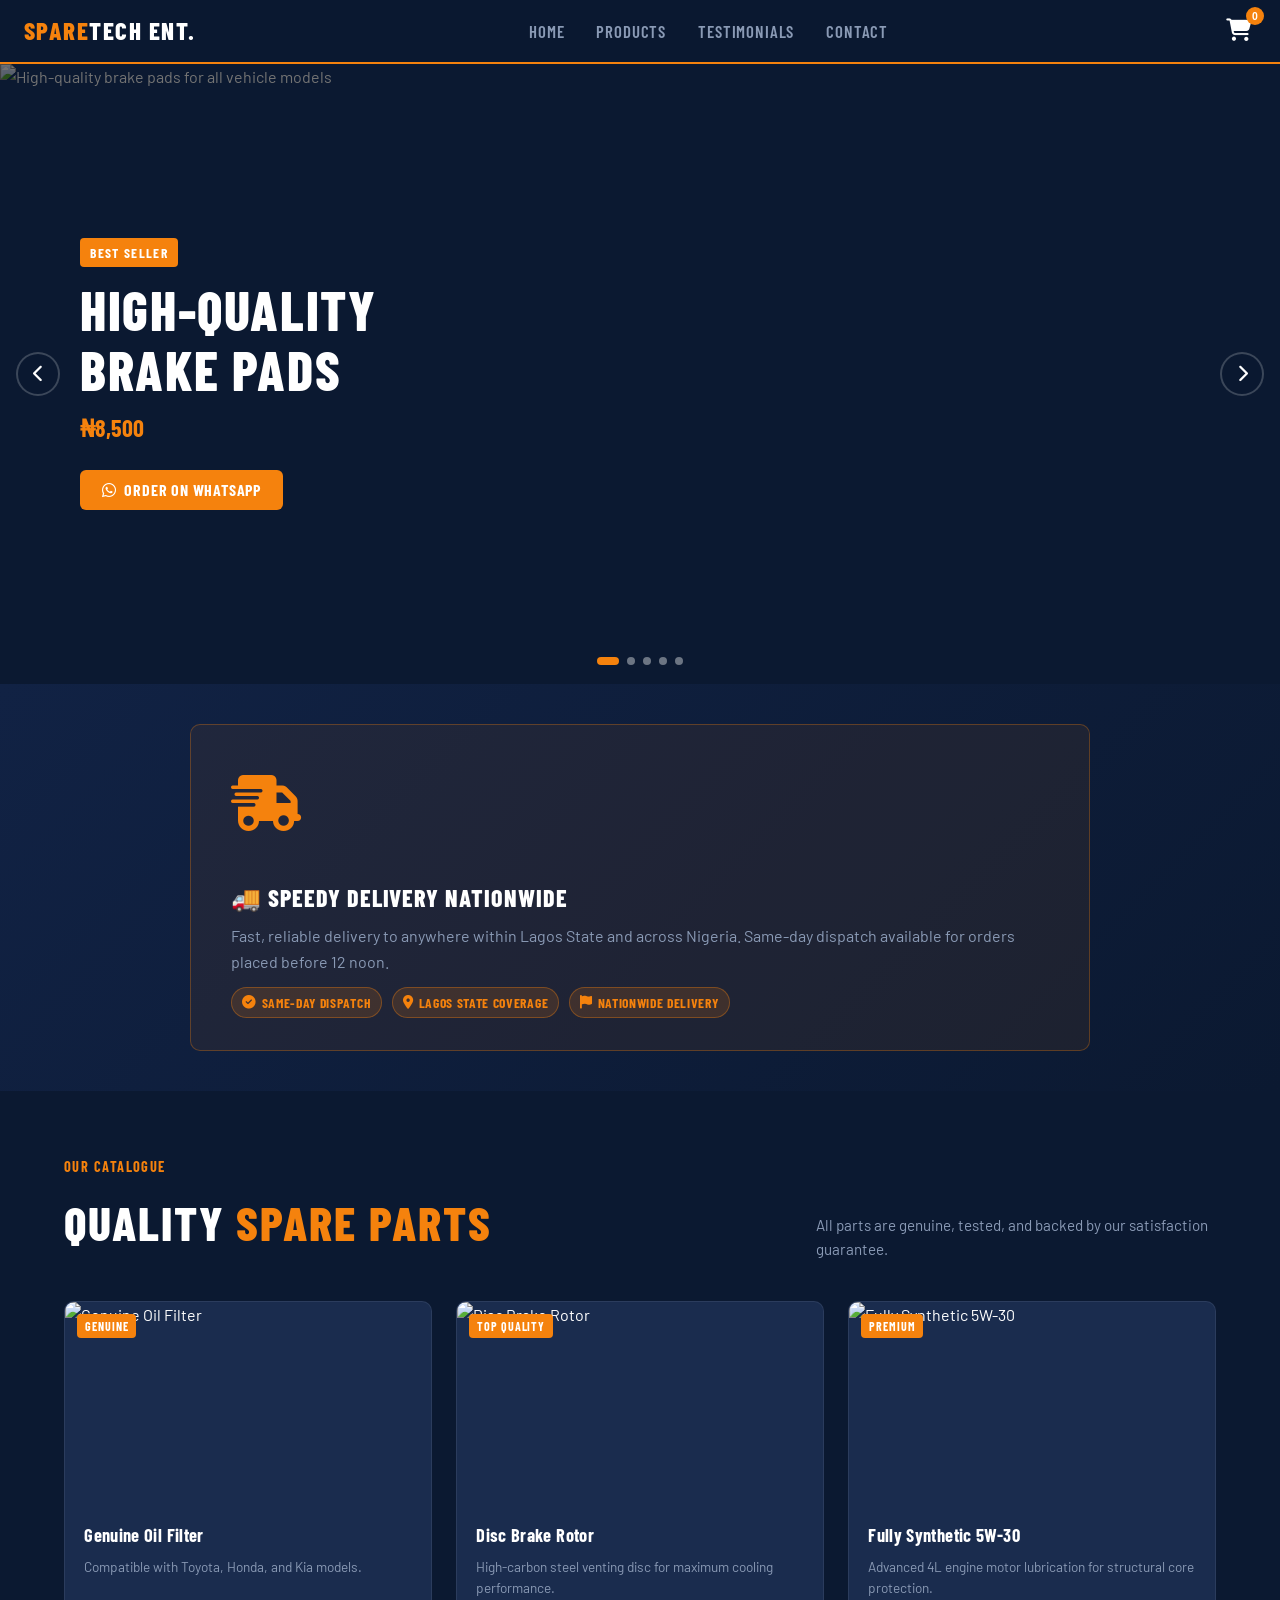
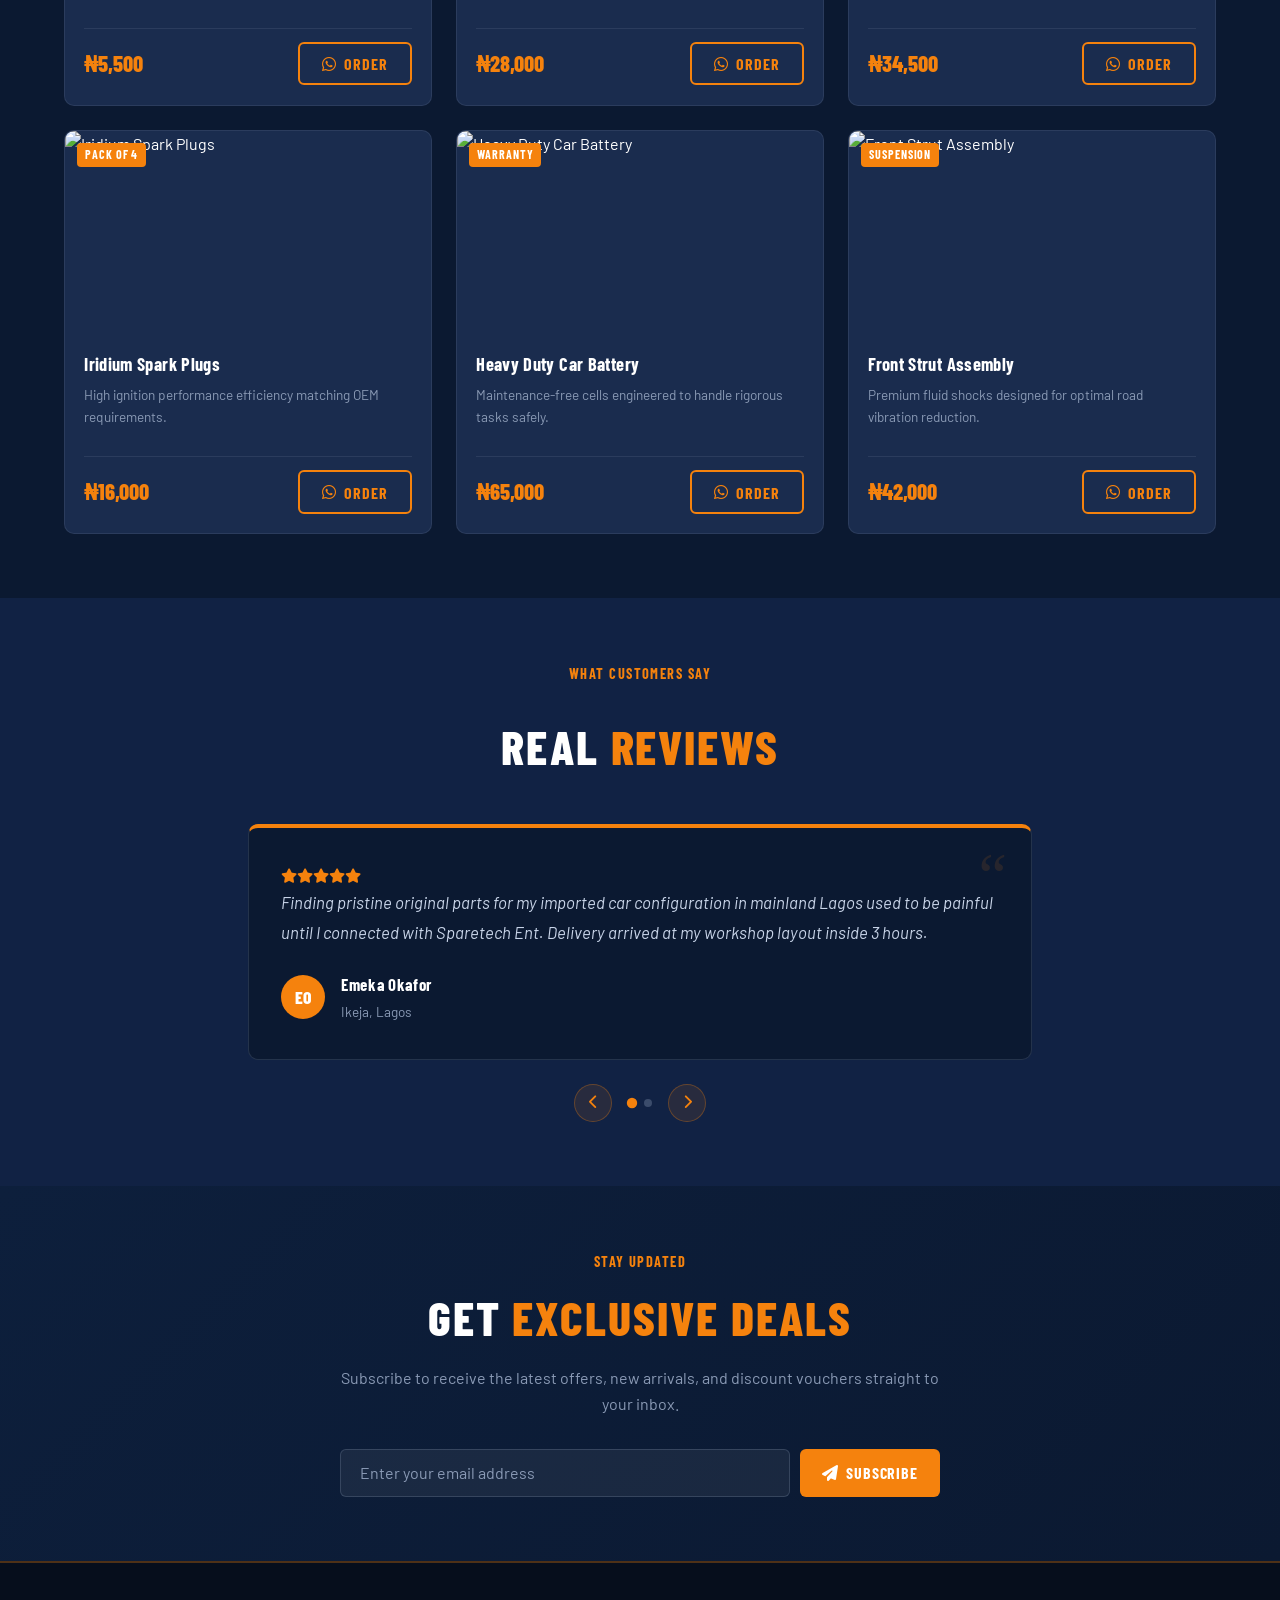
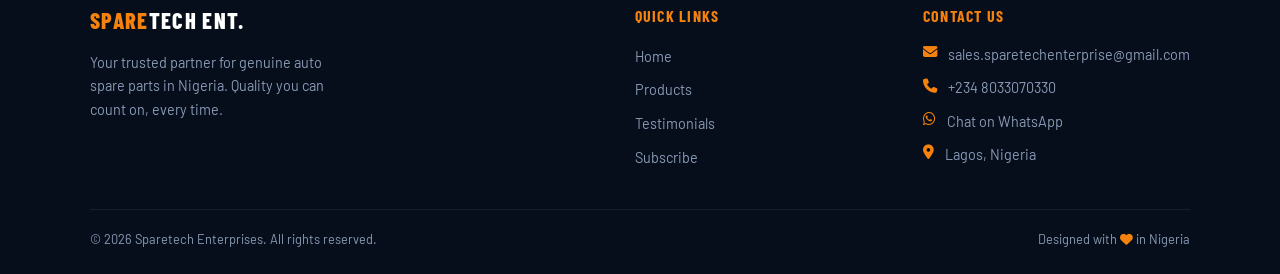
==== index.html @ d8ba0463 "Add files via upload" ====
<!DOCTYPE html>
<html lang="en">
<head>
  <meta charset="UTF-8" />
  <meta name="viewport" content="width=device-width, initial-scale=1.0" />
  <title>Sparetech Ent. – Quality Auto Spare Parts</title>
  <link rel="stylesheet" href="style.css">
  <link rel="preconnect" href="https://fonts.googleapis.com" />
  <link rel="preconnect" href="https://fonts.gstatic.com" crossorigin />
  <link href="https://fonts.googleapis.com/css2?family=Barlow+Condensed:wght@400;600;700;800&family=Barlow:wght@400;500;600&display=swap" rel="stylesheet" />
  <link rel="stylesheet" href="https://cdnjs.cloudflare.com/ajax/libs/font-awesome/6.5.0/css/all.min.css" />

</head>
<body>

  <nav id="navbar" role="navigation" aria-label="Main navigation">
    <div class="nav-logo"><span>Spare</span>tech Ent.</div>

    <div class="nav-links">
      <a href="#hero">Home</a>
      <a href="#products">Products</a>
      <a href="#testimonials">Testimonials</a>
      <a href="#newsletter">Contact</a>
    </div>

    <div class="nav-right">
      <button class="cart-btn" id="cartBtn" aria-label="Shopping cart">
        <i class="fas fa-shopping-cart"></i>
        <span class="cart-count" id="cartCount">0</span>
      </button>
      <button class="hamburger" id="hamburger" aria-label="Toggle menu" aria-expanded="false">
        <i class="fas fa-bars"></i>
      </button>
    </div>
  </nav>

  <div class="mobile-menu" id="mobileMenu" role="menu">
    <a href="#hero"         role="menuitem">Home</a>
    <a href="#products"      role="menuitem">Products</a>
    <a href="#testimonials"  role="menuitem">Testimonials</a>
    <a href="#newsletter"    role="menuitem">Contact</a>
  </div>

  <section id="hero" aria-label="Featured products slider">
    <div class="slider-track" id="sliderTrack">

      <div class="slide active">
        <img src="https://images.unsplash.com/photo-1558618666-fcd25c85cd64?w=1400&auto=format&fit=crop"
             alt="High-quality brake pads for all vehicle models" />
        <div class="slide-content">
          <div class="slide-badge">Best Seller</div>
          <h1 class="slide-title">High-Quality<br>Brake Pads</h1>
          <p class="slide-price">₦8,500</p>
          <button class="btn btn-orange" onclick="openOrderModal('High-Quality Brake Pads', '₦8,500')">
            <i class="fab fa-whatsapp"></i> Order on WhatsApp
          </button>
        </div>
      </div>

      <div class="slide">
        <img src="https://images.unsplash.com/photo-1615906655593-ad0386982a0f?w=1400&auto=format&fit=crop"
             alt="Premium engine oil for optimal performance" />
        <div class="slide-content">
          <div class="slide-badge">Top Quality</div>
          <h1 class="slide-title">Premium<br>Engine Oil</h1>
          <p class="slide-price">₦6,200</p>
          <button class="btn btn-orange" onclick="openOrderModal('Premium Engine Oil', '₦6,200')">
            <i class="fab fa-whatsapp"></i> Order on WhatsApp
          </button>
        </div>
      </div>

      <div class="slide">
        <img src="https://images.unsplash.com/photo-1492144534655-ae79c964c9d7?w=1400&auto=format&fit=crop"
             alt="NGK spark plugs for reliable ignition" />
        <div class="slide-content">
          <div class="slide-badge">Genuine Parts</div>
          <h1 class="slide-title">NGK Spark<br>Plugs</h1>
          <p class="slide-price">₦3,800</p>
          <button class="btn btn-orange" onclick="openOrderModal('NGK Spark Plugs', '₦3,800')">
            <i class="fab fa-whatsapp"></i> Order on WhatsApp
          </button>
        </div>
      </div>

      <div class="slide">
        <img src="https://images.unsplash.com/photo-1580983218765-f663bec07b37?w=1400&auto=format&fit=crop"
             alt="Car battery replacement and installation" />
        <div class="slide-content">
          <div class="slide-badge">Heavy Duty</div>
          <h1 class="slide-title">Car Battery<br>Units</h1>
          <p class="slide-price">₦45,000</p>
          <button class="btn btn-orange" onclick="openOrderModal('Car Battery Units', '₦45,000')">
            <i class="fab fa-whatsapp"></i> Order on WhatsApp
          </button>
        </div>
      </div>

      <div class="slide">
        <img src="https://images.unsplash.com/photo-1619642751034-765dfdf7c58e?w=1400&auto=format&fit=crop"
             alt="Shock absorbers for smooth ride comfort" />
        <div class="slide-content">
          <div class="slide-badge">Comfort Ride</div>
          <h1 class="slide-title">Shock<br>Absorbers</h1>
          <p class="slide-price">₦15,000</p>
          <button class="btn btn-orange" onclick="openOrderModal('Shock Absorbers', '₦15,000')">
            <i class="fab fa-whatsapp"></i> Order on WhatsApp
          </button>
        </div>
      </div>

    </div>

    <button class="slider-btn slider-prev" id="slidePrev" aria-label="Previous slide">
      <i class="fas fa-chevron-left"></i>
    </button>
    <button class="slider-btn slider-next" id="slideNext" aria-label="Next slide">
      <i class="fas fa-chevron-right"></i>
    </button>

    <div class="slider-dots" id="sliderDots" aria-label="Slide navigation"></div>
  </section>

  <section id="delivery" aria-label="Delivery information">
    <div class="delivery-inner">
      <div class="delivery-icon">
        <i class="fas fa-truck-fast"></i>
      </div>
      <div class="delivery-text">
        <h3>🚚 Speedy Delivery Nationwide</h3>
        <p>Fast, reliable delivery to anywhere within Lagos State and across Nigeria. Same-day dispatch available for orders placed before 12 noon.</p>
        <div class="delivery-badges">
          <span class="badge"><i class="fas fa-check-circle"></i> Same-Day Dispatch</span>
          <span class="badge"><i class="fas fa-map-marker-alt"></i> Lagos State Coverage</span>
          <span class="badge"><i class="fas fa-flag"></i> Nationwide Delivery</span>
        </div>
      </div>
    </div>
  </section>

  <section id="products" aria-label="Auto parts catalogue">
    <div class="section-header">
      <div>
        <p style="color:var(--orange);font-family:'Barlow Condensed',sans-serif;font-weight:700;letter-spacing:.1em;text-transform:uppercase;font-size:.9rem;margin-bottom:.4rem;">
          Our Catalogue
        </p>
        <h2 class="section-title">Quality <span>Spare Parts</span></h2>
      </div>
      <p>All parts are genuine, tested, and backed by our satisfaction guarantee.</p>
    </div>

    <div class="products-grid" id="productsGrid">
      </div>
  </section>

  <section id="testimonials" aria-label="Customer testimonials">
    <div class="testimonials-inner">
      <div class="section-header">
        <p style="color:var(--orange);font-family:'Barlow Condensed',sans-serif;font-weight:700;letter-spacing:.1em;text-transform:uppercase;font-size:.9rem;margin-bottom:.4rem;">
          What Customers Say
        </p>
        <h2 class="section-title">Real <span>Reviews</span></h2>
      </div>

      <div class="testimonials-slider" id="testiSlider">
        <div class="testi-track" id="testiTrack">
          </div>
      </div>

      <div class="testi-controls">
        <button class="testi-btn" id="testiPrev" aria-label="Previous testimonial">
          <i class="fas fa-chevron-left"></i>
        </button>
        <div class="testi-dots" id="testiDots"></div>
        <button class="testi-btn" id="testiNext" aria-label="Next testimonial">
          <i class="fas fa-chevron-right"></i>
        </button>
      </div>
    </div>
  </section>

  <section id="newsletter" aria-label="Newsletter subscription">
    <div class="newsletter-inner">
      <p style="color:var(--orange);font-family:'Barlow Condensed',sans-serif;font-weight:700;letter-spacing:.1em;text-transform:uppercase;font-size:.9rem;margin-bottom:.4rem;">
        Stay Updated
      </p>
      <h2 class="section-title">Get <span>Exclusive Deals</span></h2>
      <p>Subscribe to receive the latest offers, new arrivals, and discount vouchers straight to your inbox.</p>
      <div class="newsletter-form" role="form" aria-label="Newsletter subscription form">
        <input type="email" id="emailInput" placeholder="Enter your email address" aria-label="Email address" />
        <button class="btn btn-orange" onclick="handleSubscribe()">
          <i class="fas fa-paper-plane"></i> Subscribe
        </button>
      </div>
    </div>
  </section>

  <dialog id="orderDialog">
    <div class="dialog-header">
      <h3>Place Your <span>Order</span></h3>
      <button class="close-dialog-btn" id="closeDialogBtn" aria-label="Close form">&times;</button>
    </div>
    <form class="dialog-form" id="dialogForm" method="dialog">
      <div class="form-group">
        <label for="modalProduct">Selected Item</label>
        <input type="text" id="modalProduct" readonly />
      </div>
      <div class="form-group">
        <label for="modalPrice">Price Base</label>
        <input type="text" id="modalPrice" readonly />
      </div>
      <div class="form-group">
        <label for="custName">Your Full Name *</label>
        <input type="text" id="custName" placeholder="e.g. John Doe" required />
      </div>
      <div class="form-group">
        <label for="custQuantity">Quantity Required</label>
        <select id="custQuantity">
          <option value="1" selected>1 Unit</option>
          <option value="2">2 Units</option>
          <option value="3">3 Units</option>
          <option value="4">4 Units</option>
          <option value="5">5+ Units</option>
        </select>
      </div>
      <div class="form-group">
        <label for="custDelivery">Delivery State Location *</label>
        <input type="text" id="custDelivery" placeholder="e.g. Ikeja, Lagos State" required />
      </div>
      <div class="form-group">
        <label for="custNotes">Extra Order Directions (Optional)</label>
        <textarea id="custNotes" placeholder="Provide car model details or delivery specifics details here..."></textarea>
      </div>
      <button type="submit" class="btn btn-orange" style="margin-top: .5rem; width:100%">
        <i class="fab fa-whatsapp"></i> Dispatch Order to WhatsApp
      </button>
    </form>
  </dialog>

  <footer>
    <div class="footer-grid">
      <div class="footer-brand">
        <div class="nav-logo"><span>Spare</span>tech Ent.</div>
        <p>Your trusted partner for genuine auto spare parts in Nigeria. Quality you can count on, every time.</p>
      </div>

      <div class="footer-col">
        <h4>Quick Links</h4>
        <ul>
          <li><a href="#hero">Home</a></li>
          <li><a href="#products">Products</a></li>
          <li><a href="#testimonials">Testimonials</a></li>
          <li><a href="#newsletter">Subscribe</a></li>
        </ul>
      </div>

      <div class="footer-col">
        <h4>Contact Us</h4>
        <div class="footer-contact-item">
          <i class="fas fa-envelope"></i>
          <span>sales.sparetechenterprise@gmail.com</span>
        </div>
        <div class="footer-contact-item">
          <i class="fas fa-phone"></i>
          <span>+234 8033070330</span>
        </div>
        <div class="footer-contact-item">
          <i class="fab fa-whatsapp"></i>
          <a href="https://wa.me/2348033070330" target="_blank" rel="noopener"
             style="color:var(--steel);transition:color .3s;"
             onmouseover="this.style.color='#25d366'"
             onmouseout="this.style.color='var(--steel)'">
            Chat on WhatsApp
          </a>
        </div>
        <div class="footer-contact-item">
          <i class="fas fa-map-marker-alt"></i>
          <span>Lagos, Nigeria</span>
        </div>
      </div>
    </div>

    <div class="footer-bottom">
      <p>&copy; 2026 Sparetech Enterprises. All rights reserved.</p>
      <p>Designed with <i class="fas fa-heart" style="color:var(--orange);"></i> in Nigeria</p>
    </div>
  </footer>

  <button id="scrollTop" aria-label="Scroll to top">
    <i class="fas fa-chevron-up"></i>
  </button>

  <script src="./script.js"></script>

</body>
</html>
---- style.css ----
/* ============================================================
       CSS CUSTOM PROPERTIES
    ============================================================ */
    :root {
      --navy:   #0b1931;
      --navy2:  #112244;
      --orange: #f5820d;
      --orange2:#d96a00;
      --steel:  #8a9ab5;
      --light:  #f4f6fa;
      --white:  #ffffff;
      --card-bg:#1a2c4e;
      --radius: 10px;
      --shadow: 0 6px 32px rgba(0,0,0,.35);
      --transition: .3s cubic-bezier(.4,0,.2,1);
    }

    /* ============================================================
       RESET & BASE
    ============================================================ */
    *, *::before, *::after { box-sizing: border-box; margin: 0; padding: 0; }
    html { scroll-behavior: smooth; }
    body {
      font-family: 'Barlow', sans-serif;
      background: var(--navy);
      color: var(--white);
      line-height: 1.6;
      overflow-x: hidden;
    }
    img { display: block; max-width: 100%; height: auto; }
    a  { text-decoration: none; color: inherit; }
    ul { list-style: none; }

    /* ============================================================
       UTILITY
    ============================================================ */
    .section-title {
      font-family: 'Barlow Condensed', sans-serif;
      font-size: clamp(1.8rem, 4vw, 3rem);
      font-weight: 800;
      letter-spacing: .04em;
      text-transform: uppercase;
      color: var(--white);
    }
    .section-title span { color: var(--orange); }
    .btn {
      display: inline-flex;
      align-items: center;
      justify-content: center;
      gap: .45em;
      padding: .65em 1.4em;
      border: none;
      border-radius: 6px;
      font-family: 'Barlow Condensed', sans-serif;
      font-size: 1rem;
      font-weight: 700;
      letter-spacing: .05em;
      text-transform: uppercase;
      cursor: pointer;
      transition: var(--transition);
    }
    .btn-orange {
      background: var(--orange);
      color: var(--white);
    }
    .btn-orange:hover {
      background: var(--orange2);
      transform: translateY(-2px);
      box-shadow: 0 6px 20px rgba(245,130,13,.45);
    }
    .btn-outline {
      background: transparent;
      color: var(--orange);
      border: 2px solid var(--orange);
    }
    .btn-outline:hover {
      background: var(--orange);
      color: var(--white);
      transform: translateY(-2px);
    }

    /* ============================================================
       NAVIGATION
    ============================================================ */
    #navbar {
      position: fixed;
      top: 0; left: 0; right: 0;
      z-index: 1000;
      background: rgba(11,25,49,.97);
      backdrop-filter: blur(10px);
      border-bottom: 2px solid var(--orange);
      padding: 0 1.5rem;
      height: 64px;
      display: flex;
      align-items: center;
      justify-content: space-between;
    }
    .nav-logo {
      font-family: 'Barlow Condensed', sans-serif;
      font-size: 1.55rem;
      font-weight: 800;
      letter-spacing: .06em;
      color: var(--white);
      text-transform: uppercase;
    }
    .nav-logo span { color: var(--orange); }

    /* Desktop links */
    .nav-links {
      display: none;
      gap: 2rem;
    }
    .nav-links a {
      font-family: 'Barlow Condensed', sans-serif;
      font-size: 1.05rem;
      font-weight: 600;
      letter-spacing: .05em;
      text-transform: uppercase;
      color: var(--steel);
      transition: color var(--transition);
      position: relative;
    }
    .nav-links a::after {
      content:'';
      position:absolute; bottom:-4px; left:0; right:0;
      height:2px; background:var(--orange);
      transform:scaleX(0); transform-origin:left;
      transition: transform var(--transition);
    }
    .nav-links a:hover { color: var(--white); }
    .nav-links a:hover::after { transform:scaleX(1); }

    /* Right side of nav */
    .nav-right {
      display: flex;
      align-items: center;
      gap: 1rem;
    }
    .cart-btn {
      position: relative;
      background: none;
      border: none;
      color: var(--white);
      font-size: 1.4rem;
      cursor: pointer;
      padding: .3rem;
      transition: color var(--transition);
    }
    .cart-btn:hover { color: var(--orange); }
    .cart-count {
      position: absolute;
      top: -6px; right: -8px;
      background: var(--orange);
      color: var(--white);
      font-size: .65rem;
      font-weight: 700;
      width: 18px; height: 18px;
      border-radius: 50%;
      display: flex; align-items: center; justify-content: center;
    }
    .hamburger {
      background: none;
      border: none;
      color: var(--white);
      font-size: 1.5rem;
      cursor: pointer;
      padding: .3rem;
    }

    /* Mobile menu */
    .mobile-menu {
      display: none;
      flex-direction: column;
      position: fixed;
      top: 64px; left: 0; right: 0;
      background: var(--navy2);
      border-bottom: 2px solid var(--orange);
      z-index: 999;
      padding: 1rem 0;
    }
    .mobile-menu.open { display: flex; }
    .mobile-menu a {
      font-family: 'Barlow Condensed', sans-serif;
      font-size: 1.2rem;
      font-weight: 700;
      letter-spacing: .06em;
      text-transform: uppercase;
      color: var(--steel);
      padding: .8rem 2rem;
      border-left: 4px solid transparent;
      transition: var(--transition);
    }
    .mobile-menu a:hover {
      color: var(--white);
      border-left-color: var(--orange);
      background: rgba(245,130,13,.08);
    }

    /* Desktop: show links, hide hamburger */
    @media (min-width: 769px) {
      .hamburger { display: none; }
      .nav-links  { display: flex; }
    }

    /* ============================================================
       HERO SLIDER
    ============================================================ */
    #hero {
      margin-top: 64px;
      position: relative;
      overflow: hidden;
      height: 520px;
    }
    @media (min-width: 768px) { #hero { height: 620px; } }

    .slider-track {
      display: flex;
      height: 100%;
      transition: transform .6s cubic-bezier(.4,0,.2,1);
    }
    .slide {
      min-width: 100%;
      height: 100%;
      position: relative;
    }
    .slide img {
      width: 100%; height: 100%;
      object-fit: cover;
      filter: brightness(.45);
    }
    .slide-content {
      position: absolute;
      inset: 0;
      display: flex;
      flex-direction: column;
      justify-content: center;
      align-items: flex-start;
      padding: 2rem 1.5rem;
      max-width: 700px;
    }
    @media (min-width: 768px) { .slide-content { padding: 3rem 5rem; } }

    .slide-badge {
      background: var(--orange);
      color: var(--white);
      font-family: 'Barlow Condensed', sans-serif;
      font-size: .85rem;
      font-weight: 700;
      letter-spacing: .1em;
      text-transform: uppercase;
      padding: .25em .75em;
      border-radius: 4px;
      margin-bottom: .8rem;
    }
    .slide-title {
      font-family: 'Barlow Condensed', sans-serif;
      font-size: clamp(2rem, 5vw, 3.4rem);
      font-weight: 800;
      line-height: 1.1;
      text-transform: uppercase;
      letter-spacing: .03em;
      margin-bottom: .6rem;
    }
    .slide-price {
      font-family: 'Barlow Condensed', sans-serif;
      font-size: 1.5rem;
      font-weight: 700;
      color: var(--orange);
      margin-bottom: 1.4rem;
    }

    /* Slider controls */
    .slider-btn {
      position: absolute;
      top: 50%; transform: translateY(-50%);
      background: rgba(11,25,49,.7);
      border: 2px solid rgba(255,255,255,.2);
      color: var(--white);
      width: 44px; height: 44px;
      border-radius: 50%;
      font-size: 1.1rem;
      cursor: pointer;
      display: flex; align-items: center; justify-content: center;
      transition: var(--transition);
      z-index: 10;
    }
    .slider-btn:hover {
      background: var(--orange);
      border-color: var(--orange);
      transform: translateY(-50%) scale(1.1);
    }
    .slider-prev { left: 1rem; }
    .slider-next { right: 1rem; }

    .slider-dots {
      position: absolute;
      bottom: 1.2rem; left: 50%;
      transform: translateX(-50%);
      display: flex; gap: .5rem;
      z-index: 10;
    }
    .dot {
      width: 8px; height: 8px;
      border-radius: 50%;
      background: rgba(255,255,255,.4);
      cursor: pointer;
      transition: var(--transition);
    }
    .dot.active {
      background: var(--orange);
      width: 22px;
      border-radius: 4px;
    }

    /* ============================================================
       DELIVERY SECTION
    ============================================================ */
    #delivery {
      background: linear-gradient(135deg, #112244 0%, #0b1931 100%);
      padding: 2.5rem 1.5rem;
    }
    .delivery-inner {
      max-width: 900px;
      margin: 0 auto;
      background: rgba(245,130,13,.07);
      border: 1.5px solid rgba(245,130,13,.3);
      border-radius: var(--radius);
      padding: 2rem 2.5rem;
      display: flex;
      align-items: center;
      gap: 2rem;
      flex-wrap: wrap;
    }
    .delivery-icon {
      font-size: 3.5rem;
      color: var(--orange);
      flex-shrink: 0;
    }
    .delivery-text h3 {
      font-family: 'Barlow Condensed', sans-serif;
      font-size: 1.5rem;
      font-weight: 800;
      text-transform: uppercase;
      letter-spacing: .04em;
      margin-bottom: .4rem;
    }
    .delivery-text p { color: var(--steel); font-size: 1rem; }
    .delivery-badges {
      display: flex;
      gap: .6rem;
      flex-wrap: wrap;
      margin-top: .8rem;
    }
    .badge {
      display: inline-flex;
      align-items: center;
      gap: .35em;
      background: rgba(245,130,13,.15);
      border: 1px solid rgba(245,130,13,.35);
      color: var(--orange);
      font-family: 'Barlow Condensed', sans-serif;
      font-size: .85rem;
      font-weight: 700;
      letter-spacing: .05em;
      text-transform: uppercase;
      padding: .25em .75em;
      border-radius: 20px;
    }

    /* ============================================================
       PRODUCTS GALLERY
    ============================================================ */
    #products {
      padding: 4rem 1.5rem;
      max-width: 1200px;
      margin: 0 auto;
    }
    .section-header {
      margin-bottom: 2.5rem;
      display: flex;
      align-items: flex-end;
      justify-content: space-between;
      flex-wrap: wrap;
      gap: 1rem;
    }
    .section-header p {
      color: var(--steel);
      font-size: .95rem;
      max-width: 400px;
    }

    .products-grid {
      display: grid;
      grid-template-columns: 1fr;
      gap: 1.5rem;
    }
    @media (min-width: 560px) { .products-grid { grid-template-columns: repeat(2, 1fr); } }
    @media (min-width: 900px) { .products-grid { grid-template-columns: repeat(3, 1fr); } }

    .product-card {
      background: var(--card-bg);
      border: 1.5px solid rgba(138,154,181,.15);
      border-radius: var(--radius);
      overflow: hidden;
      transition: var(--transition);
      display: flex;
      flex-direction: column;
    }
    .product-card:hover {
      transform: translateY(-6px);
      border-color: var(--orange);
      box-shadow: 0 12px 40px rgba(0,0,0,.5);
    }
    .product-img-wrap {
      position: relative;
      height: 200px;
      overflow: hidden;
    }
    .product-img-wrap img {
      width: 100%; height: 100%;
      object-fit: cover;
      transition: transform .5s ease;
    }
    .product-card:hover .product-img-wrap img { transform: scale(1.06); }
    .product-tag {
      position: absolute;
      top: .75rem; left: .75rem;
      background: var(--orange);
      color: var(--white);
      font-family: 'Barlow Condensed', sans-serif;
      font-size: .75rem;
      font-weight: 700;
      letter-spacing: .08em;
      text-transform: uppercase;
      padding: .2em .65em;
      border-radius: 4px;
    }
    .product-body {
      padding: 1.2rem;
      display: flex;
      flex-direction: column;
      flex: 1;
    }
    .product-name {
      font-family: 'Barlow Condensed', sans-serif;
      font-size: 1.15rem;
      font-weight: 700;
      letter-spacing: .02em;
      margin-bottom: .3rem;
    }
    .product-desc {
      color: var(--steel);
      font-size: .85rem;
      margin-bottom: auto;
      padding-bottom: .8rem;
    }
    .product-footer {
      display: flex;
      align-items: center;
      justify-content: space-between;
      margin-top: 1rem;
      padding-top: .8rem;
      border-top: 1px solid rgba(138,154,181,.15);
    }
    .product-price {
      font-family: 'Barlow Condensed', sans-serif;
      font-size: 1.4rem;
      font-weight: 800;
      color: var(--orange);
    }

    /* ============================================================
       TESTIMONIALS
    ============================================================ */
    #testimonials {
      background: var(--navy2);
      padding: 4rem 1.5rem;
    }
    .testimonials-inner {
      max-width: 800px;
      margin: 0 auto;
    }
    .testimonials-inner .section-header {
      justify-content: center;
      text-align: center;
      flex-direction: column;
      align-items: center;
    }
    .testimonials-slider {
      position: relative;
      overflow: hidden;
      margin-top: 2rem;
    }
    .testi-track {
      display: flex;
      transition: transform .5s cubic-bezier(.4,0,.2,1);
    }
    .testi-slide {
      min-width: 100%;
      padding: 0 .5rem;
    }
    .testi-card {
      background: var(--navy);
      border: 1.5px solid rgba(138,154,181,.2);
      border-top: 4px solid var(--orange);
      border-radius: var(--radius);
      padding: 2.2rem 2rem;
      position: relative;
    }
    .testi-quote-icon {
      position: absolute;
      top: 1rem; right: 1.5rem;
      font-size: 4rem;
      color: rgba(245,130,13,.12);
      font-family: Georgia, serif;
      line-height: 1;
    }
    .testi-text {
      font-size: 1.05rem;
      color: #c8d4e8;
      font-style: italic;
      margin-bottom: 1.5rem;
      line-height: 1.75;
    }
    .testi-author {
      display: flex;
      align-items: center;
      gap: 1rem;
    }
    .testi-avatar {
      width: 44px; height: 44px;
      border-radius: 50%;
      background: var(--orange);
      display: flex; align-items: center; justify-content: center;
      font-family: 'Barlow Condensed', sans-serif;
      font-size: 1.1rem;
      font-weight: 800;
      color: var(--white);
      flex-shrink: 0;
    }
    .testi-name {
      font-family: 'Barlow Condensed', sans-serif;
      font-size: 1.05rem;
      font-weight: 700;
      letter-spacing: .04em;
    }
    .testi-location {
      color: var(--steel);
      font-size: .85rem;
    }
    .testi-stars { color: var(--orange); font-size: .9rem; margin-bottom: .1rem; }

    /* Testi controls */
    .testi-controls {
      display: flex;
      justify-content: center;
      align-items: center;
      gap: 1rem;
      margin-top: 1.5rem;
    }
    .testi-btn {
      background: rgba(245,130,13,.1);
      border: 1.5px solid rgba(245,130,13,.3);
      color: var(--orange);
      width: 38px; height: 38px;
      border-radius: 50%;
      cursor: pointer;
      display: flex; align-items: center; justify-content: center;
      font-size: .9rem;
      transition: var(--transition);
    }
    .testi-btn:hover { background: var(--orange); color: var(--white); }
    .testi-dots { display: flex; gap: .5rem; }
    .testi-dot {
      width: 8px; height: 8px;
      border-radius: 50%;
      background: rgba(138,154,181,.35);
      cursor: pointer;
      transition: var(--transition);
    }
    .testi-dot.active { background: var(--orange); transform: scale(1.3); }

    /* ============================================================
       NEWSLETTER
    ============================================================ */
    #newsletter {
      padding: 4rem 1.5rem;
      background: linear-gradient(135deg, #0d1f3c 0%, #0b1931 100%);
    }
    .newsletter-inner {
      max-width: 600px;
      margin: 0 auto;
      text-align: center;
    }
    .newsletter-inner .section-title { margin-bottom: .6rem; }
    .newsletter-inner p { color: var(--steel); margin-bottom: 2rem; }
    .newsletter-form {
      display: flex;
      gap: .6rem;
      flex-wrap: wrap;
    }
    .newsletter-form input {
      flex: 1;
      min-width: 220px;
      padding: .85em 1.2em;
      background: rgba(255,255,255,.06);
      border: 1.5px solid rgba(138,154,181,.25);
      border-radius: 6px;
      color: var(--white);
      font-family: 'Barlow', sans-serif;
      font-size: 1rem;
      outline: none;
      transition: border-color var(--transition);
    }
    .newsletter-form input:focus { border-color: var(--orange); }
    .newsletter-form input::placeholder { color: var(--steel); }

    /* ============================================================
       MODAL DIALOG ORDER FORM
    ============================================================ */
    #orderDialog {
      border: none;
      border-radius: var(--radius);
      background: var(--navy2);
      color: var(--white);
      max-width: 480px;
      width: calc(100% - 2rem);
      margin: auto;
      padding: 2rem;
      box-shadow: var(--shadow);
      border: 2px solid var(--orange);
    }
    #orderDialog::backdrop {
      background: rgba(6, 14, 28, 0.85);
      backdrop-filter: blur(6px);
    }
    .dialog-header {
      display: flex;
      justify-content: space-between;
      align-items: center;
      margin-bottom: 1.5rem;
      padding-bottom: .75rem;
      border-bottom: 1px solid rgba(138,154,181,.15);
    }
    .dialog-header h3 {
      font-family: 'Barlow Condensed', sans-serif;
      font-size: 1.6rem;
      font-weight: 800;
      text-transform: uppercase;
      letter-spacing: .02em;
    }
    .dialog-header h3 span { color: var(--orange); }
    .close-dialog-btn {
      background: none;
      border: none;
      color: var(--steel);
      font-size: 1.4rem;
      cursor: pointer;
      transition: color var(--transition);
    }
    .close-dialog-btn:hover { color: var(--white); }
    
    .dialog-form {
      display: flex;
      flex-direction: column;
      gap: 1.2rem;
    }
    .form-group {
      display: flex;
      flex-direction: column;
      gap: .4rem;
    }
    .form-group label {
      font-family: 'Barlow Condensed', sans-serif;
      font-size: .95rem;
      font-weight: 600;
      text-transform: uppercase;
      letter-spacing: .05em;
      color: var(--steel);
    }
    .form-group input, .form-group textarea, .form-group select {
      padding: .75rem 1rem;
      background: rgba(255,255,255,.04);
      border: 1.5px solid rgba(138,154,181,.2);
      border-radius: 6px;
      color: var(--white);
      font-family: 'Barlow', sans-serif;
      font-size: 1rem;
      outline: none;
      transition: border-color var(--transition);
      width: 100%;
    }
    .form-group input:focus, .form-group textarea:focus, .form-group select:focus {
      border-color: var(--orange);
    }
    .form-group input[readonly] {
      background: rgba(138,154,181,.1);
      color: var(--steel);
      cursor: not-allowed;
    }
    .form-group textarea {
      resize: vertical;
      min-height: 80px;
    }

    /* ============================================================
       FOOTER
    ============================================================ */
    footer {
      background: #060e1c;
      border-top: 2px solid rgba(245,130,13,.3);
      padding: 2.5rem 1.5rem 1.5rem;
    }
    .footer-grid {
      max-width: 1100px;
      margin: 0 auto;
      display: grid;
      grid-template-columns: 1fr;
      gap: 2rem;
    }
    @media (min-width: 640px) { .footer-grid { grid-template-columns: 1fr 1fr; } }
    @media (min-width: 900px) { .footer-grid { grid-template-columns: 2fr 1fr 1fr; } }

    .footer-brand .nav-logo { font-size: 1.4rem; margin-bottom: .8rem; }
    .footer-brand p { color: var(--steel); font-size: .9rem; max-width: 260px; }

    .footer-col h4 {
      font-family: 'Barlow Condensed', sans-serif;
      font-size: 1rem;
      font-weight: 700;
      letter-spacing: .08em;
      text-transform: uppercase;
      color: var(--orange);
      margin-bottom: .9rem;
    }
    .footer-col ul li { margin-bottom: .5rem; }
    .footer-col ul li a {
      color: var(--steel);
      font-size: .9rem;
      transition: color var(--transition);
    }
    .footer-col ul li a:hover { color: var(--white); }
    .footer-contact-item {
      display: flex;
      align-items: flex-start;
      gap: .7rem;
      margin-bottom: .65rem;
      color: var(--steel);
      font-size: .9rem;
    }
    .footer-contact-item i { color: var(--orange); margin-top: .15rem; }

    .footer-bottom {
      max-width: 1100px;
      margin: 2rem auto 0;
      padding-top: 1.2rem;
      border-top: 1px solid rgba(138,154,181,.12);
      display: flex;
      justify-content: space-between;
      align-items: center;
      flex-wrap: wrap;
      gap: .5rem;
    }
    .footer-bottom p { color: var(--steel); font-size: .8rem; }

    /* ============================================================
       SCROLL-TO-TOP
    ============================================================ */
    #scrollTop {
      position: fixed;
      bottom: 1.5rem; right: 1.5rem;
      background: var(--orange);
      color: var(--white);
      width: 44px; height: 44px;
      border: none;
      border-radius: 50%;
      font-size: 1.1rem;
      cursor: pointer;
      display: none;
      align-items: center;
      justify-content: center;
      box-shadow: 0 4px 16px rgba(245,130,13,.5);
      transition: var(--transition);
      z-index: 900;
    }
    #scrollTop.visible { display: flex; }
    #scrollTop:hover { background: var(--orange2); transform: translateY(-3px); }

    /* ============================================================
       ANIMATIONS
    ============================================================ */
    @keyframes fadeSlideUp {
      from { opacity: 0; transform: translateY(30px); }
      to   { opacity: 1; transform: translateY(0); }
    }
    .anim { animation: fadeSlideUp .7s ease both; }
    .anim-delay-1 { animation-delay: .15s; }
    .anim-delay-2 { animation-delay: .3s; }
    .anim-delay-3 { animation-delay: .45s; }

    /* Slide-in active state */
    .slide.active .slide-badge  { animation: fadeSlideUp .5s .1s ease both; }
    .slide.active .slide-title  { animation: fadeSlideUp .5s .25s ease both; }
    .slide.active .slide-price  { animation: fadeSlideUp .5s .4s ease both; }
    .slide.active .btn          { animation: fadeSlideUp .5s .55s ease both; }
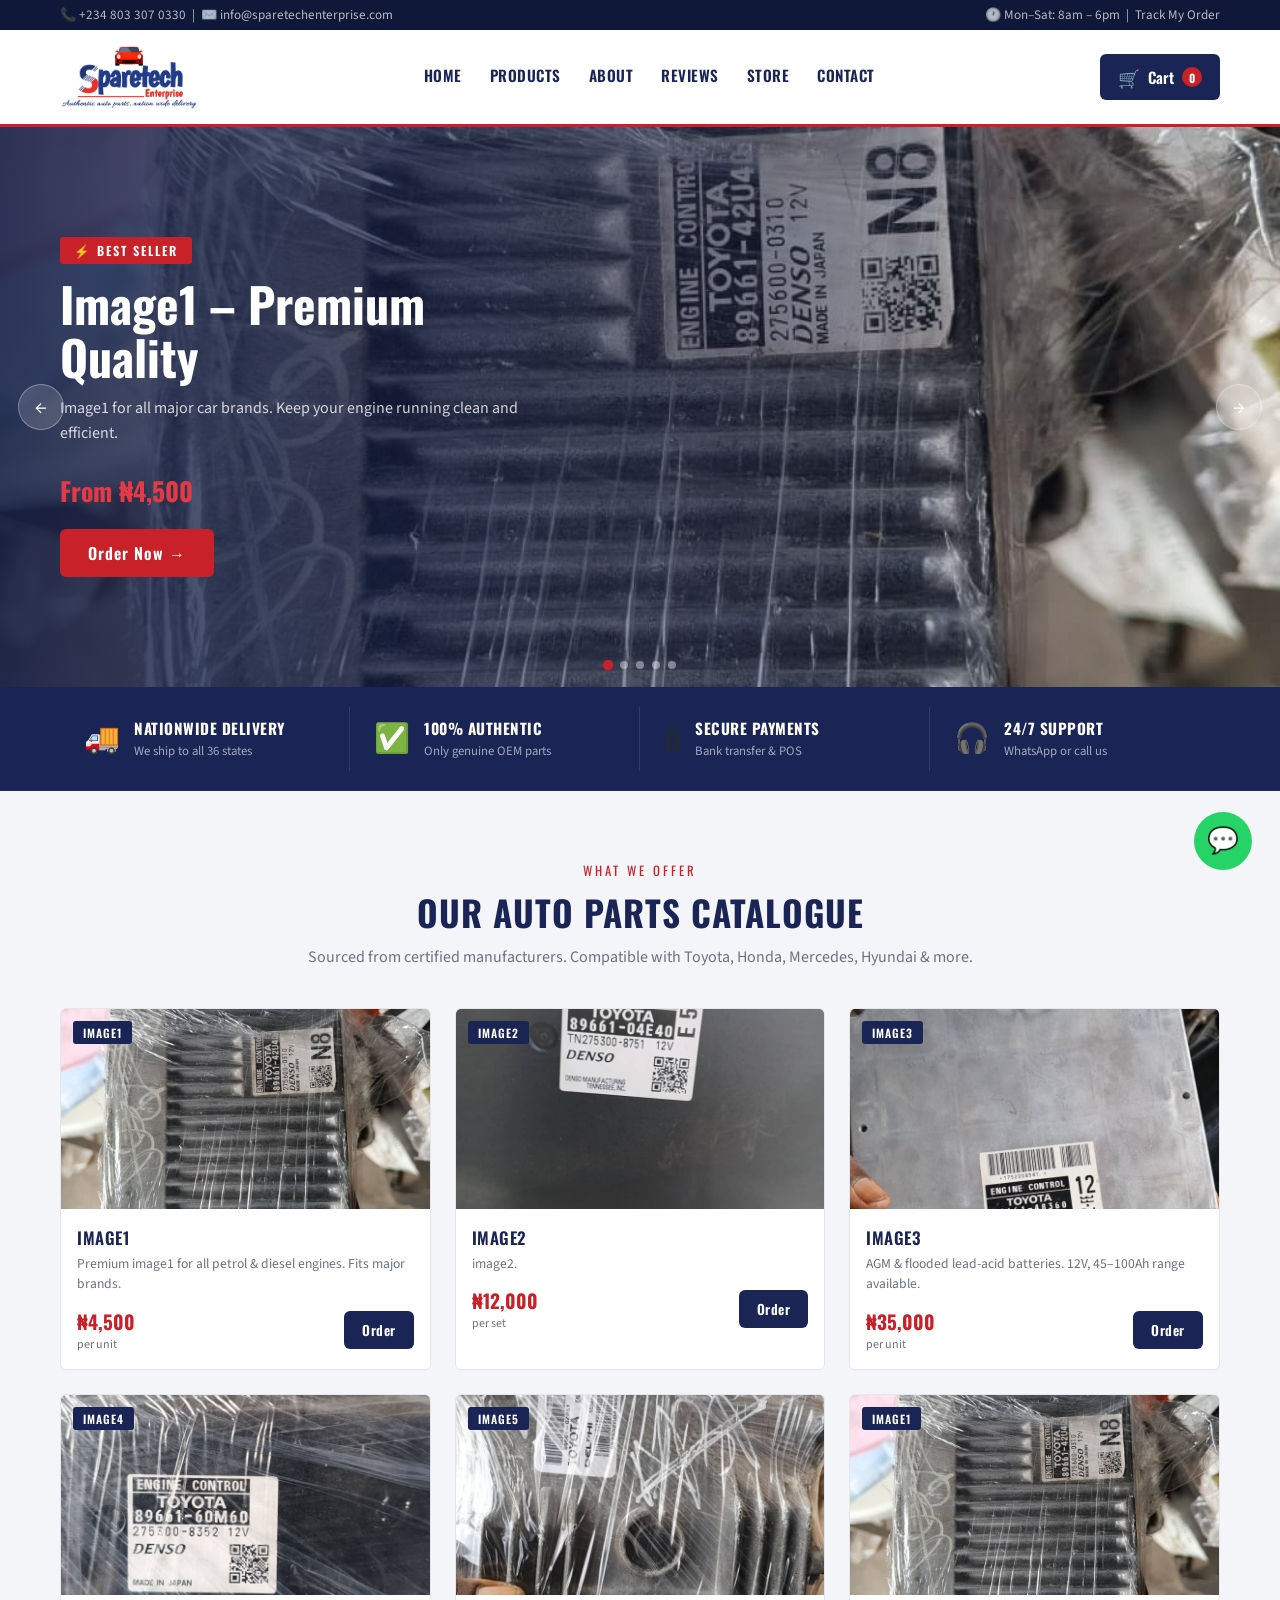
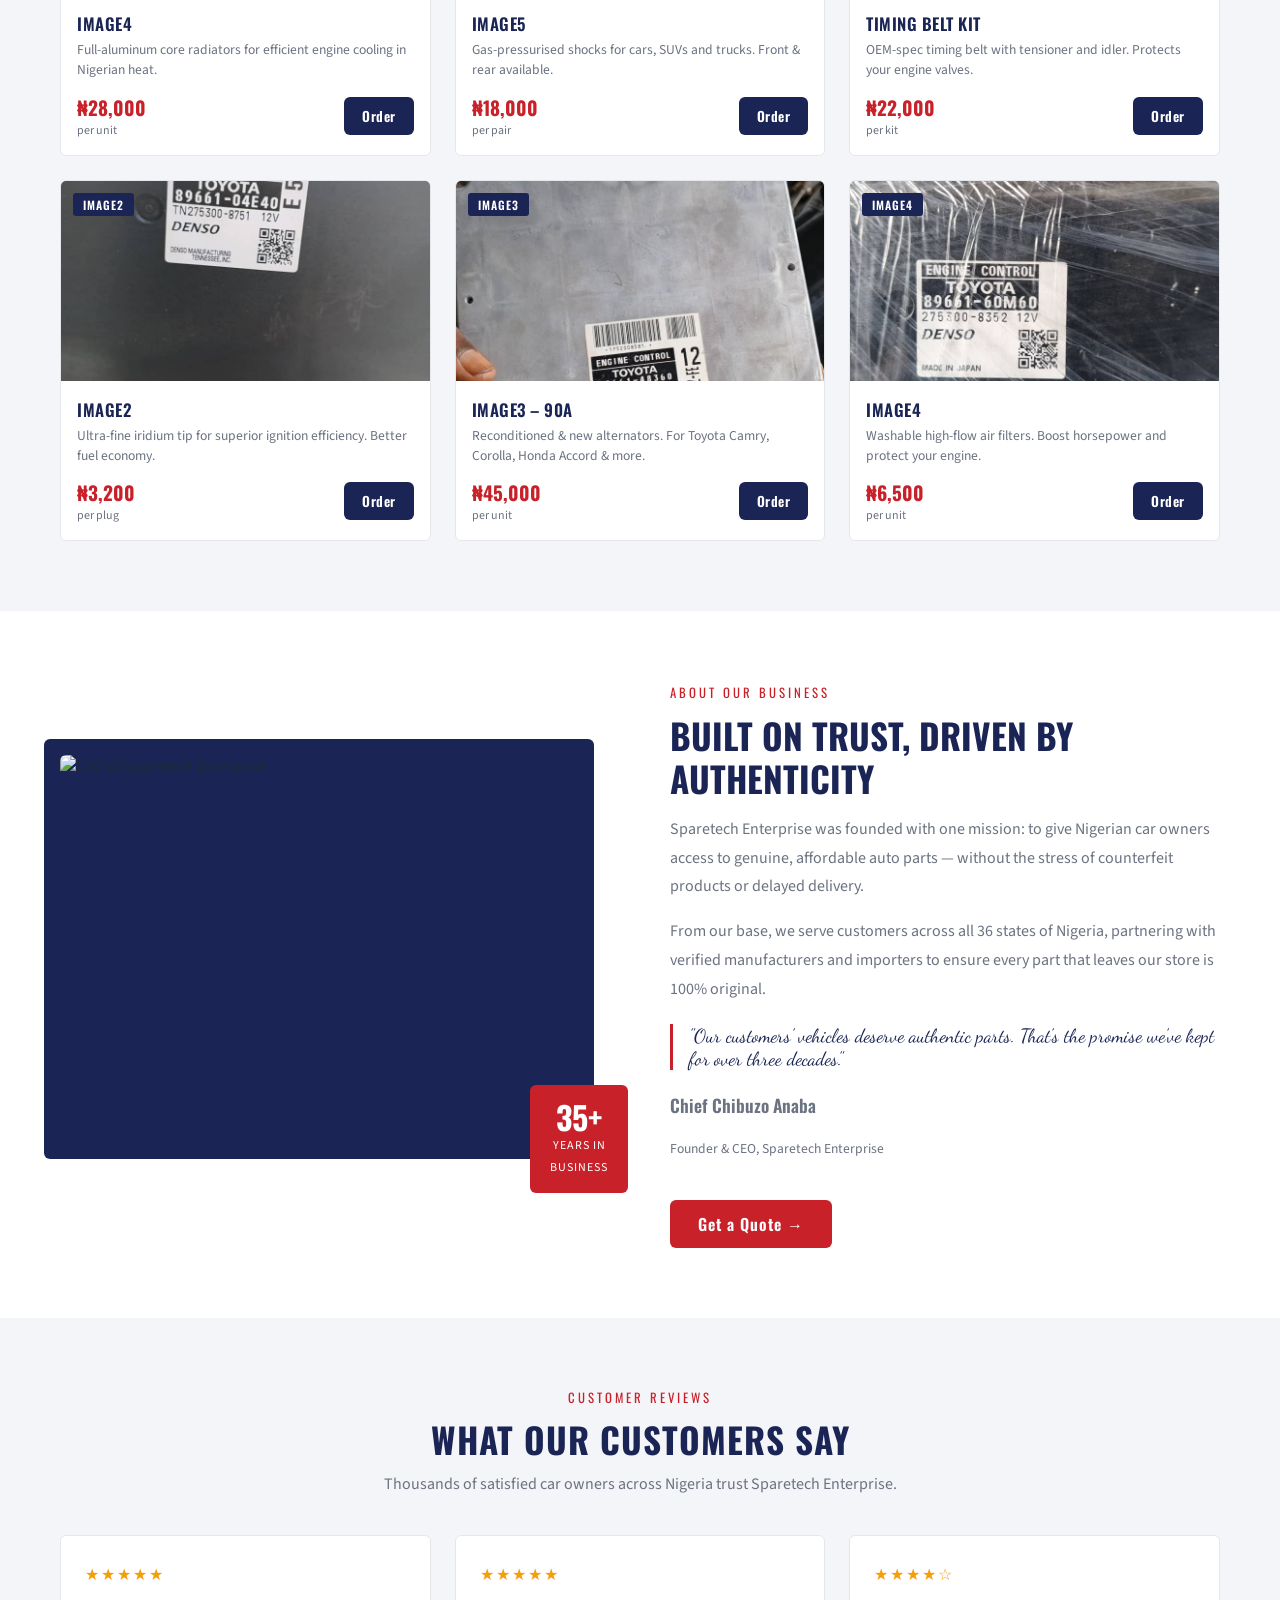
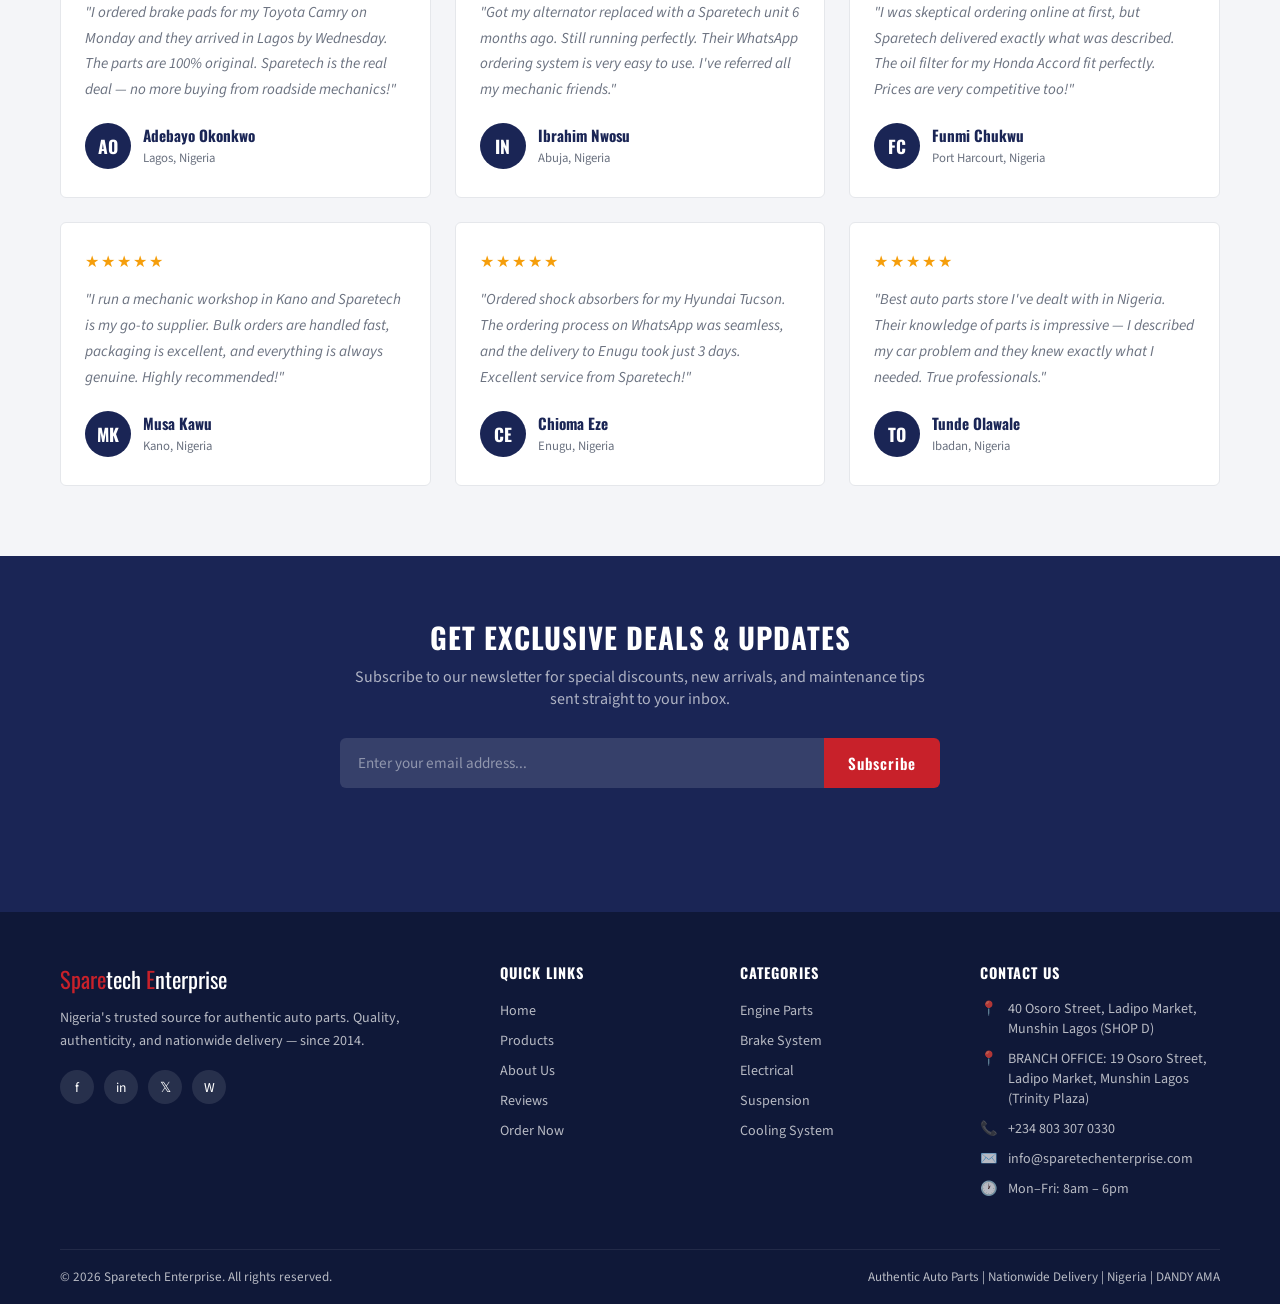
==== commit c360e7f6: "Add files via upload" ====
--- a/index.html
+++ b/index.html
@@ -1,296 +1,554 @@
 <!DOCTYPE html>
 <html lang="en">
 <head>
-  <meta charset="UTF-8" />
-  <meta name="viewport" content="width=device-width, initial-scale=1.0" />
-  <title>Sparetech Ent. – Quality Auto Spare Parts</title>
-  <link rel="stylesheet" href="style.css">
-  <link rel="preconnect" href="https://fonts.googleapis.com" />
-  <link rel="preconnect" href="https://fonts.gstatic.com" crossorigin />
-  <link href="https://fonts.googleapis.com/css2?family=Barlow+Condensed:wght@400;600;700;800&family=Barlow:wght@400;500;600&display=swap" rel="stylesheet" />
-  <link rel="stylesheet" href="https://cdnjs.cloudflare.com/ajax/libs/font-awesome/6.5.0/css/all.min.css" />
+<meta charset="UTF-8">
+<meta name="viewport" content="width=device-width, initial-scale=1.0">
+<title>Sparetech</title>
+<link rel="icon" href="./SPARETECHLOGO.png">
+<meta name="description" content="Sparetech Enterprise offers authentic auto parts with nationwide delivery across Nigeria. Order genuine spare parts online.">
+<link rel="preconnect" href="https://fonts.googleapis.com">
+<link href="https://fonts.googleapis.com/css2?family=Oswald:wght@400;600;700&family=Source+Sans+3:wght@300;400;600&family=Dancing+Script:wght@700&display=swap" rel="stylesheet">
+<link rel="stylesheet" href="./style.css">
+
 
 </head>
 <body>
 
-  <nav id="navbar" role="navigation" aria-label="Main navigation">
-    <div class="nav-logo"><span>Spare</span>tech Ent.</div>
-
-    <div class="nav-links">
-      <a href="#hero">Home</a>
+<!-- TOPBAR -->
+<div class="topbar">
+  <div class="container">
+    <span>📞 +234 803 307 0330 &nbsp;|&nbsp; ✉️ info@sparetechenterprise.com</span>
+    <span>🕐 Mon–Sat: 8am – 6pm &nbsp;|&nbsp; <a href="#">Track My Order</a></span>
+  </div>
+</div>
+
+<!-- HEADER -->
+<header>
+  <div class="header-inner">
+    <!-- Logo -->
+    <a href="#" class="logo" aria-label="Sparetech Enterprise Home">
+        <img src="./SPARETECHLOGO.png" alt="">
+    </a>
+
+    <!-- Nav -->
+    <nav aria-label="Main navigation">
+      <a href="#home">Home</a>
       <a href="#products">Products</a>
-      <a href="#testimonials">Testimonials</a>
-      <a href="#newsletter">Contact</a>
-    </div>
-
-    <div class="nav-right">
-      <button class="cart-btn" id="cartBtn" aria-label="Shopping cart">
-        <i class="fas fa-shopping-cart"></i>
-        <span class="cart-count" id="cartCount">0</span>
+      <a href="#about">About</a>
+      <a href="#testimonials">Reviews</a>
+      <a href="store.html" target="_blank">Store</a>
+      <a href="#contact">Contact</a>
+    </nav>
+
+    <div class="header-actions">
+      <!-- Cart -->
+      <button class="cart-btn" aria-label="Shopping cart">
+        <span class="cart-icon">🛒</span>
+        <span>Cart</span>
+        <span class="cart-badge" id="cart-count">0</span>
       </button>
+      <!-- Hamburger -->
       <button class="hamburger" id="hamburger" aria-label="Toggle menu" aria-expanded="false">
-        <i class="fas fa-bars"></i>
+        <span></span><span></span><span></span>
       </button>
     </div>
-  </nav>
-
-  <div class="mobile-menu" id="mobileMenu" role="menu">
-    <a href="#hero"         role="menuitem">Home</a>
-    <a href="#products"      role="menuitem">Products</a>
-    <a href="#testimonials"  role="menuitem">Testimonials</a>
-    <a href="#newsletter"    role="menuitem">Contact</a>
-  </div>
-
-  <section id="hero" aria-label="Featured products slider">
-    <div class="slider-track" id="sliderTrack">
-
-      <div class="slide active">
-        <img src="https://images.unsplash.com/photo-1558618666-fcd25c85cd64?w=1400&auto=format&fit=crop"
-             alt="High-quality brake pads for all vehicle models" />
-        <div class="slide-content">
-          <div class="slide-badge">Best Seller</div>
-          <h1 class="slide-title">High-Quality<br>Brake Pads</h1>
-          <p class="slide-price">₦8,500</p>
-          <button class="btn btn-orange" onclick="openOrderModal('High-Quality Brake Pads', '₦8,500')">
-            <i class="fab fa-whatsapp"></i> Order on WhatsApp
-          </button>
-        </div>
-      </div>
-
-      <div class="slide">
-        <img src="https://images.unsplash.com/photo-1615906655593-ad0386982a0f?w=1400&auto=format&fit=crop"
-             alt="Premium engine oil for optimal performance" />
-        <div class="slide-content">
-          <div class="slide-badge">Top Quality</div>
-          <h1 class="slide-title">Premium<br>Engine Oil</h1>
-          <p class="slide-price">₦6,200</p>
-          <button class="btn btn-orange" onclick="openOrderModal('Premium Engine Oil', '₦6,200')">
-            <i class="fab fa-whatsapp"></i> Order on WhatsApp
-          </button>
-        </div>
-      </div>
-
-      <div class="slide">
-        <img src="https://images.unsplash.com/photo-1492144534655-ae79c964c9d7?w=1400&auto=format&fit=crop"
-             alt="NGK spark plugs for reliable ignition" />
-        <div class="slide-content">
-          <div class="slide-badge">Genuine Parts</div>
-          <h1 class="slide-title">NGK Spark<br>Plugs</h1>
-          <p class="slide-price">₦3,800</p>
-          <button class="btn btn-orange" onclick="openOrderModal('NGK Spark Plugs', '₦3,800')">
-            <i class="fab fa-whatsapp"></i> Order on WhatsApp
-          </button>
-        </div>
-      </div>
-
-      <div class="slide">
-        <img src="https://images.unsplash.com/photo-1580983218765-f663bec07b37?w=1400&auto=format&fit=crop"
-             alt="Car battery replacement and installation" />
-        <div class="slide-content">
-          <div class="slide-badge">Heavy Duty</div>
-          <h1 class="slide-title">Car Battery<br>Units</h1>
-          <p class="slide-price">₦45,000</p>
-          <button class="btn btn-orange" onclick="openOrderModal('Car Battery Units', '₦45,000')">
-            <i class="fab fa-whatsapp"></i> Order on WhatsApp
-          </button>
-        </div>
-      </div>
-
-      <div class="slide">
-        <img src="https://images.unsplash.com/photo-1619642751034-765dfdf7c58e?w=1400&auto=format&fit=crop"
-             alt="Shock absorbers for smooth ride comfort" />
-        <div class="slide-content">
-          <div class="slide-badge">Comfort Ride</div>
-          <h1 class="slide-title">Shock<br>Absorbers</h1>
-          <p class="slide-price">₦15,000</p>
-          <button class="btn btn-orange" onclick="openOrderModal('Shock Absorbers', '₦15,000')">
-            <i class="fab fa-whatsapp"></i> Order on WhatsApp
-          </button>
-        </div>
-      </div>
-
-    </div>
-
-    <button class="slider-btn slider-prev" id="slidePrev" aria-label="Previous slide">
-      <i class="fas fa-chevron-left"></i>
-    </button>
-    <button class="slider-btn slider-next" id="slideNext" aria-label="Next slide">
-      <i class="fas fa-chevron-right"></i>
-    </button>
-
-    <div class="slider-dots" id="sliderDots" aria-label="Slide navigation"></div>
-  </section>
-
-  <section id="delivery" aria-label="Delivery information">
-    <div class="delivery-inner">
-      <div class="delivery-icon">
-        <i class="fas fa-truck-fast"></i>
-      </div>
-      <div class="delivery-text">
-        <h3>🚚 Speedy Delivery Nationwide</h3>
-        <p>Fast, reliable delivery to anywhere within Lagos State and across Nigeria. Same-day dispatch available for orders placed before 12 noon.</p>
-        <div class="delivery-badges">
-          <span class="badge"><i class="fas fa-check-circle"></i> Same-Day Dispatch</span>
-          <span class="badge"><i class="fas fa-map-marker-alt"></i> Lagos State Coverage</span>
-          <span class="badge"><i class="fas fa-flag"></i> Nationwide Delivery</span>
-        </div>
-      </div>
-    </div>
-  </section>
-
-  <section id="products" aria-label="Auto parts catalogue">
-    <div class="section-header">
-      <div>
-        <p style="color:var(--orange);font-family:'Barlow Condensed',sans-serif;font-weight:700;letter-spacing:.1em;text-transform:uppercase;font-size:.9rem;margin-bottom:.4rem;">
-          Our Catalogue
-        </p>
-        <h2 class="section-title">Quality <span>Spare Parts</span></h2>
-      </div>
-      <p>All parts are genuine, tested, and backed by our satisfaction guarantee.</p>
-    </div>
-
-    <div class="products-grid" id="productsGrid">
-      </div>
-  </section>
-
-  <section id="testimonials" aria-label="Customer testimonials">
-    <div class="testimonials-inner">
-      <div class="section-header">
-        <p style="color:var(--orange);font-family:'Barlow Condensed',sans-serif;font-weight:700;letter-spacing:.1em;text-transform:uppercase;font-size:.9rem;margin-bottom:.4rem;">
-          What Customers Say
-        </p>
-        <h2 class="section-title">Real <span>Reviews</span></h2>
-      </div>
-
-      <div class="testimonials-slider" id="testiSlider">
-        <div class="testi-track" id="testiTrack">
-          </div>
-      </div>
-
-      <div class="testi-controls">
-        <button class="testi-btn" id="testiPrev" aria-label="Previous testimonial">
-          <i class="fas fa-chevron-left"></i>
-        </button>
-        <div class="testi-dots" id="testiDots"></div>
-        <button class="testi-btn" id="testiNext" aria-label="Next testimonial">
-          <i class="fas fa-chevron-right"></i>
-        </button>
-      </div>
-    </div>
-  </section>
-
-  <section id="newsletter" aria-label="Newsletter subscription">
-    <div class="newsletter-inner">
-      <p style="color:var(--orange);font-family:'Barlow Condensed',sans-serif;font-weight:700;letter-spacing:.1em;text-transform:uppercase;font-size:.9rem;margin-bottom:.4rem;">
-        Stay Updated
-      </p>
-      <h2 class="section-title">Get <span>Exclusive Deals</span></h2>
-      <p>Subscribe to receive the latest offers, new arrivals, and discount vouchers straight to your inbox.</p>
-      <div class="newsletter-form" role="form" aria-label="Newsletter subscription form">
-        <input type="email" id="emailInput" placeholder="Enter your email address" aria-label="Email address" />
-        <button class="btn btn-orange" onclick="handleSubscribe()">
-          <i class="fas fa-paper-plane"></i> Subscribe
-        </button>
-      </div>
-    </div>
-  </section>
-
-  <dialog id="orderDialog">
-    <div class="dialog-header">
-      <h3>Place Your <span>Order</span></h3>
-      <button class="close-dialog-btn" id="closeDialogBtn" aria-label="Close form">&times;</button>
-    </div>
-    <form class="dialog-form" id="dialogForm" method="dialog">
-      <div class="form-group">
-        <label for="modalProduct">Selected Item</label>
-        <input type="text" id="modalProduct" readonly />
-      </div>
-      <div class="form-group">
-        <label for="modalPrice">Price Base</label>
-        <input type="text" id="modalPrice" readonly />
-      </div>
-      <div class="form-group">
-        <label for="custName">Your Full Name *</label>
-        <input type="text" id="custName" placeholder="e.g. John Doe" required />
-      </div>
-      <div class="form-group">
-        <label for="custQuantity">Quantity Required</label>
-        <select id="custQuantity">
-          <option value="1" selected>1 Unit</option>
-          <option value="2">2 Units</option>
-          <option value="3">3 Units</option>
-          <option value="4">4 Units</option>
-          <option value="5">5+ Units</option>
-        </select>
-      </div>
-      <div class="form-group">
-        <label for="custDelivery">Delivery State Location *</label>
-        <input type="text" id="custDelivery" placeholder="e.g. Ikeja, Lagos State" required />
-      </div>
-      <div class="form-group">
-        <label for="custNotes">Extra Order Directions (Optional)</label>
-        <textarea id="custNotes" placeholder="Provide car model details or delivery specifics details here..."></textarea>
-      </div>
-      <button type="submit" class="btn btn-orange" style="margin-top: .5rem; width:100%">
-        <i class="fab fa-whatsapp"></i> Dispatch Order to WhatsApp
-      </button>
-    </form>
-  </dialog>
-
-  <footer>
+  </div>
+  <!-- Mobile Nav -->
+  <div class="mobile-nav" id="mobile-nav">
+    <a href="#home" onclick="closeMobileNav()">Home</a>
+    <a href="#products" onclick="closeMobileNav()">Products</a>
+    <a href="#about" onclick="closeMobileNav()">About</a>
+    <a href="#testimonials" onclick="closeMobileNav()">Reviews</a>
+    <a href="store.html" target="_blank">Store</a>
+    <a href="#contact" onclick="closeMobileNav()">Contact</a>
+  </div>
+</header>
+
+<!-- HERO SLIDER -->
+<section class="hero" id="home" aria-label="Featured auto parts">
+  <div class="slides-wrapper" id="slides-wrapper">
+
+    <!-- Slide 1 -->
+    <div class="slide">
+       <div class="slide-bg" style="background-image: url('./sp1.jpg');"></div>
+      <div class="slide-content">
+        <span class="slide-badge">⚡ Best Seller</span>
+        <h1 class="slide-title">Image1 – Premium Quality</h1>
+        <p class="slide-desc">Image1 for all major car brands. Keep your engine running clean and efficient.</p>
+        <div class="slide-price">From ₦4,500</div>
+        <button class="btn-primary" onclick="openModal('image1')">Order Now →</button>
+      </div>
+    </div>
+
+    <!-- Slide 2 -->
+    <div class="slide">
+      <div class="slide-bg" style="background-image: url('./sp2.jpg');"></div>
+      <div class="slide-content">
+        <span class="slide-badge">🔥 Hot Deal</span>
+        <h1 class="slide-title">Image2 – Certified Safe</h1>
+        <p class="slide-desc">Don't compromise on safety. Genuine image2 for Toyota, Honda, Mercedes & more.</p>
+        <div class="slide-price">From ₦12,000</div>
+        <button class="btn-primary" onclick="openModal('image2')">Order Now →</button>
+      </div>
+    </div>
+
+    <!-- Slide 3 -->
+    <div class="slide">
+      <div class="slide-bg" style="background-image: url('./sp3.jpg');"></div>
+      <div class="slide-content">
+        <span class="slide-badge">🚀 Fast Delivery</span>
+        <h1 class="slide-title">image3 – All Makes & Models</h1>
+        <p class="slide-desc">Long-lasting image3. Delivered and installed at your doorstep.</p>
+        <div class="slide-price">From ₦35,000</div>
+        <button class="btn-primary" onclick="openModal('image3')">Order Now →</button>
+      </div>
+    </div>
+
+    <!-- Slide 4 -->
+    <div class="slide">
+      <div class="slide-bg" style="background-image: url('./sp4.jpg');"></div>
+      <div class="slide-content">
+        <span class="slide-badge">✅ Authentic</span>
+        <h1 class="slide-title">image4 – Genuine Parts</h1>
+        <p class="slide-desc">Refurbished and brand-new image4 with full warranty. No counterfeit parts.</p>
+        <div class="slide-price">From ₦25,000</div>
+        <button class="btn-primary" onclick="openModal('imag4')">Order Now →</button>
+      </div>
+    </div>
+
+    <!-- Slide 5 -->
+    <div class="slide">
+      <div class="slide-bg" style="background-image: url('./sp5.jpg');"></div>
+      <div class="slide-content">
+        <span class="slide-badge">🌍 Nationwide</span>
+        <h1 class="slide-title">image5</h1>
+        <p class="slide-desc">Smooth out every Nigerian road. Quality shocks delivered anywhere in the country.</p>
+        <div class="slide-price">From ₦18,000</div>
+        <button class="btn-primary" onclick="openModal('image5')">Order Now →</button>
+      </div>
+    </div>
+
+  </div>
+  <button class="hero-prev" onclick="changeSlide(-1)" aria-label="Previous slide">&#8592;</button>
+  <button class="hero-next" onclick="changeSlide(1)" aria-label="Next slide">&#8594;</button>
+  <div class="hero-dots" id="hero-dots"></div>
+</section>
+
+<!-- FEATURES STRIP -->
+<div class="features-strip">
+  <div class="container">
+    <div class="features-grid">
+      <div class="feature-item">
+        <div class="feature-icon">🚚</div>
+        <div class="feature-text">
+          <strong>Nationwide Delivery</strong>
+          <span>We ship to all 36 states</span>
+        </div>
+      </div>
+      <div class="feature-item">
+        <div class="feature-icon">✅</div>
+        <div class="feature-text">
+          <strong>100% Authentic</strong>
+          <span>Only genuine OEM parts</span>
+        </div>
+      </div>
+      <div class="feature-item">
+        <div class="feature-icon">🔒</div>
+        <div class="feature-text">
+          <strong>Secure Payments</strong>
+          <span>Bank transfer & POS</span>
+        </div>
+      </div>
+      <div class="feature-item">
+        <div class="feature-icon">🎧</div>
+        <div class="feature-text">
+          <strong>24/7 Support</strong>
+          <span>WhatsApp or call us</span>
+        </div>
+      </div>
+    </div>
+  </div>
+</div>
+
+<!-- PRODUCTS -->
+<section class="products" id="products">
+  <div class="container">
+    <p class="section-sub" style="font-family:'Oswald',sans-serif;font-size:0.8rem;letter-spacing:3px;color:var(--red);text-transform:uppercase;margin-bottom:6px;">What We Offer</p>
+    <h2 class="section-title">Our Auto Parts Catalogue</h2>
+    <p class="section-sub">Sourced from certified manufacturers. Compatible with Toyota, Honda, Mercedes, Hyundai & more.</p>
+
+    <div class="products-grid">
+
+      <article class="product-card">
+        <div class="product-img">
+           <img src="./sp1.jpg" alt="image1" loading="lazy">
+          <span class="product-tag">image1</span>
+        </div>
+        <div class="product-info">
+          <h3 class="product-name">image1</h3>
+          <p class="product-desc">Premium image1 for all petrol & diesel engines. Fits major brands.</p>
+          <div class="product-footer">
+            <div class="product-price">₦4,500 <small>per unit</small></div>
+            <button class="order-btn" onclick="openModal('image1')">Order</button>
+          </div>
+        </div>
+      </article>
+
+      <article class="product-card">
+        <div class="product-img">
+          <img src="./sp2.jpg" alt="Brake Pads" loading="lazy">
+          <span class="product-tag">image2</span>
+        </div>
+        <div class="product-info">
+          <h3 class="product-name">image2</h3>
+          <p class="product-desc">image2.</p>
+          <div class="product-footer">
+            <div class="product-price">₦12,000 <small>per set</small></div>
+            <button class="order-btn" onclick="openModal('image2')">Order</button>
+          </div>
+        </div>
+      </article>
+
+      <article class="product-card">
+        <div class="product-img">
+          <img src="./sp3.jpg" alt="Car Battery" loading="lazy">
+          <span class="product-tag">image3</span>
+        </div>
+        <div class="product-info">
+          <h3 class="product-name">image3</h3>
+          <p class="product-desc">AGM & flooded lead-acid batteries. 12V, 45–100Ah range available.</p>
+          <div class="product-footer">
+            <div class="product-price">₦35,000 <small>per unit</small></div>
+            <button class="order-btn" onclick="openModal('image3')">Order</button>
+          </div>
+        </div>
+      </article>
+
+      <article class="product-card">
+        <div class="product-img">
+          <img src="./sp4.jpg" alt="Radiator" loading="lazy">
+          <span class="product-tag">image4</span>
+        </div>
+        <div class="product-info">
+          <h3 class="product-name">image4</h3>
+          <p class="product-desc">Full-aluminum core radiators for efficient engine cooling in Nigerian heat.</p>
+          <div class="product-footer">
+            <div class="product-price">₦28,000 <small>per unit</small></div>
+            <button class="order-btn" onclick="openModal('image4')">Order</button>
+          </div>
+        </div>
+      </article>
+
+      <article class="product-card">
+        <div class="product-img">
+          <img src="./sp5.jpg" alt="Shock Absorbers" loading="lazy">
+          <span class="product-tag">image5</span>
+        </div>
+        <div class="product-info">
+          <h3 class="product-name">image5</h3>
+          <p class="product-desc">Gas-pressurised shocks for cars, SUVs and trucks. Front & rear available.</p>
+          <div class="product-footer">
+            <div class="product-price">₦18,000 <small>per pair</small></div>
+            <button class="order-btn" onclick="openModal('image5')">Order</button>
+          </div>
+        </div>
+      </article>
+
+      <article class="product-card">
+        <div class="product-img">
+          <img src="./sp1.jpg" alt="Timing Belt" loading="lazy">
+          <span class="product-tag">image1</span>
+        </div>
+        <div class="product-info">
+          <h3 class="product-name">Timing Belt Kit</h3>
+          <p class="product-desc">OEM-spec timing belt with tensioner and idler. Protects your engine valves.</p>
+          <div class="product-footer">
+            <div class="product-price">₦22,000 <small>per kit</small></div>
+            <button class="order-btn" onclick="openModal('image1')">Order</button>
+          </div>
+        </div>
+      </article>
+
+      <article class="product-card">
+        <div class="product-img">
+          <img src="./sp2.jpg" alt="Spark Plugs" loading="lazy">
+          <span class="product-tag">image2</span>
+        </div>
+        <div class="product-info">
+          <h3 class="product-name">image2</h3>
+          <p class="product-desc">Ultra-fine iridium tip for superior ignition efficiency. Better fuel economy.</p>
+          <div class="product-footer">
+            <div class="product-price">₦3,200 <small>per plug</small></div>
+            <button class="order-btn" onclick="openModal('image2')">Order</button>
+          </div>
+        </div>
+      </article>
+
+      <article class="product-card">
+        <div class="product-img">
+          <img src="./sp3.jpg" alt="Alternator" loading="lazy">
+          <span class="product-tag">image3</span>
+        </div>
+        <div class="product-info">
+          <h3 class="product-name">image3 – 90A</h3>
+          <p class="product-desc">Reconditioned & new alternators. For Toyota Camry, Corolla, Honda Accord & more.</p>
+          <div class="product-footer">
+            <div class="product-price">₦45,000 <small>per unit</small></div>
+            <button class="order-btn" onclick="openModal('image3')">Order</button>
+          </div>
+        </div>
+      </article>
+
+      <article class="product-card">
+        <div class="product-img">
+          <img src="./sp4.jpg" alt="Air Filter" loading="lazy">
+          <span class="product-tag">image4</span>
+        </div>
+        <div class="product-info">
+          <h3 class="product-name">image4</h3>
+          <p class="product-desc">Washable high-flow air filters. Boost horsepower and protect your engine.</p>
+          <div class="product-footer">
+            <div class="product-price">₦6,500 <small>per unit</small></div>
+            <button class="order-btn" onclick="openModal('image4')">Order</button>
+          </div>
+        </div>
+      </article>
+
+    </div>
+  </div>
+</section>
+
+<!-- ABOUT / CEO -->
+<section class="about" id="about">
+  <div class="container">
+    <div class="about-inner">
+      <div class="about-img-wrap">
+        <div class="about-img-bg"></div>
+        <div class="about-img">
+          <img src="./CEOsparetech.jpg" alt="CEO of Sparetech Enterprise" loading="lazy">
+        </div>
+        <div class="about-badge-wrap">
+          <strong>35+</strong>
+          <span>Years in<br>Business</span>
+        </div>
+      </div>
+
+      <div class="about-content">
+        <p class="label">About Our Business</p>
+        <h2>Built on Trust, Driven by Authenticity</h2>
+        <p>Sparetech Enterprise was founded with one mission: to give Nigerian car owners access to genuine, affordable auto parts — without the stress of counterfeit products or delayed delivery.</p>
+        <p>From our base, we serve customers across all 36 states of Nigeria, partnering with verified manufacturers and importers to ensure every part that leaves our store is 100% original.</p>
+        <blockquote>"Our customers' vehicles deserve authentic parts. That's the promise we've kept for over three decades."</blockquote>
+        <p class="ceo-name">Chief Chibuzo Anaba</p>
+        <p class="ceo-title">Founder & CEO, Sparetech Enterprise</p>
+        <br>
+        <button class="btn-primary" onclick="openModal('General Inquiry')">Get a Quote →</button>
+      </div>
+    </div>
+  </div>
+</section>
+
+<!-- TESTIMONIALS -->
+<section class="testimonials" id="testimonials">
+  <div class="container">
+    <p class="section-sub" style="font-family:'Oswald',sans-serif;font-size:0.8rem;letter-spacing:3px;color:var(--red);text-transform:uppercase;margin-bottom:6px;">Customer Reviews</p>
+    <h2 class="section-title">What Our Customers Say</h2>
+    <p class="section-sub">Thousands of satisfied car owners across Nigeria trust Sparetech Enterprise.</p>
+
+    <div class="testi-grid">
+      <div class="testi-card">
+        <div class="testi-stars">★★★★★</div>
+        <p class="testi-text">"I ordered brake pads for my Toyota Camry on Monday and they arrived in Lagos by Wednesday. The parts are 100% original. Sparetech is the real deal — no more buying from roadside mechanics!"</p>
+        <div class="testi-author">
+          <div class="testi-avatar">AO</div>
+          <div class="testi-info">
+            <strong>Adebayo Okonkwo</strong>
+            <span>Lagos, Nigeria</span>
+          </div>
+        </div>
+      </div>
+
+      <div class="testi-card">
+        <div class="testi-stars">★★★★★</div>
+        <p class="testi-text">"Got my alternator replaced with a Sparetech unit 6 months ago. Still running perfectly. Their WhatsApp ordering system is very easy to use. I've referred all my mechanic friends."</p>
+        <div class="testi-author">
+          <div class="testi-avatar">IN</div>
+          <div class="testi-info">
+            <strong>Ibrahim Nwosu</strong>
+            <span>Abuja, Nigeria</span>
+          </div>
+        </div>
+      </div>
+
+      <div class="testi-card">
+        <div class="testi-stars">★★★★☆</div>
+        <p class="testi-text">"I was skeptical ordering online at first, but Sparetech delivered exactly what was described. The oil filter for my Honda Accord fit perfectly. Prices are very competitive too!"</p>
+        <div class="testi-author">
+          <div class="testi-avatar">FC</div>
+          <div class="testi-info">
+            <strong>Funmi Chukwu</strong>
+            <span>Port Harcourt, Nigeria</span>
+          </div>
+        </div>
+      </div>
+
+      <div class="testi-card">
+        <div class="testi-stars">★★★★★</div>
+        <p class="testi-text">"I run a mechanic workshop in Kano and Sparetech is my go-to supplier. Bulk orders are handled fast, packaging is excellent, and everything is always genuine. Highly recommended!"</p>
+        <div class="testi-author">
+          <div class="testi-avatar">MK</div>
+          <div class="testi-info">
+            <strong>Musa Kawu</strong>
+            <span>Kano, Nigeria</span>
+          </div>
+        </div>
+      </div>
+
+      <div class="testi-card">
+        <div class="testi-stars">★★★★★</div>
+        <p class="testi-text">"Ordered shock absorbers for my Hyundai Tucson. The ordering process on WhatsApp was seamless, and the delivery to Enugu took just 3 days. Excellent service from Sparetech!"</p>
+        <div class="testi-author">
+          <div class="testi-avatar">CE</div>
+          <div class="testi-info">
+            <strong>Chioma Eze</strong>
+            <span>Enugu, Nigeria</span>
+          </div>
+        </div>
+      </div>
+
+      <div class="testi-card">
+        <div class="testi-stars">★★★★★</div>
+        <p class="testi-text">"Best auto parts store I've dealt with in Nigeria. Their knowledge of parts is impressive — I described my car problem and they knew exactly what I needed. True professionals."</p>
+        <div class="testi-author">
+          <div class="testi-avatar">TO</div>
+          <div class="testi-info">
+            <strong>Tunde Olawale</strong>
+            <span>Ibadan, Nigeria</span>
+          </div>
+        </div>
+      </div>
+    </div>
+  </div>
+</section>
+
+<!-- NEWSLETTER -->
+<section class="newsletter">
+  <div class="newsletter-inner">
+    <h2>Get Exclusive Deals & Updates</h2>
+    <p>Subscribe to our newsletter for special discounts, new arrivals, and maintenance tips sent straight to your inbox.</p>
+    <div class="newsletter-form">
+      <input type="email" id="newsletter-email" placeholder="Enter your email address..." aria-label="Email address">
+      <button onclick="subscribeNewsletter()">Subscribe</button>
+    </div>
+    <p id="newsletter-msg"></p>
+  </div>
+</section>
+
+<!-- FOOTER -->
+<footer id="contact">
+  <div class="container">
     <div class="footer-grid">
       <div class="footer-brand">
-        <div class="nav-logo"><span>Spare</span>tech Ent.</div>
-        <p>Your trusted partner for genuine auto spare parts in Nigeria. Quality you can count on, every time.</p>
+        <div class="logo-name"><span>Spare</span>tech <span>E</span>nterprise</div>
+        <p>Nigeria's trusted source for authentic auto parts. Quality, authenticity, and nationwide delivery — since 2014.</p>
+        <div class="social-links">
+          <a href="#" aria-label="Facebook">f</a>
+          <a href="#" aria-label="Instagram">in</a>
+          <a href="#" aria-label="Twitter">𝕏</a>
+          <a href="https://wa.me/2348030000000" aria-label="WhatsApp">W</a>
+        </div>
       </div>
 
       <div class="footer-col">
         <h4>Quick Links</h4>
         <ul>
-          <li><a href="#hero">Home</a></li>
+          <li><a href="#home">Home</a></li>
           <li><a href="#products">Products</a></li>
-          <li><a href="#testimonials">Testimonials</a></li>
-          <li><a href="#newsletter">Subscribe</a></li>
+          <li><a href="#about">About Us</a></li>
+          <li><a href="#testimonials">Reviews</a></li>
+          <li><a href="#" onclick="openModal('General Inquiry')">Order Now</a></li>
+        </ul>
+      </div>
+
+      <div class="footer-col">
+        <h4>Categories</h4>
+        <ul>
+          <li><a href="#products" onclick="openModal('Engine Parts')">Engine Parts</a></li>
+          <li><a href="#products" onclick="openModal('Brake System')">Brake System</a></li>
+          <li><a href="#products" onclick="openModal('Electrical Parts')">Electrical</a></li>
+          <li><a href="#products" onclick="openModal('Suspension Parts')">Suspension</a></li>
+          <li><a href="#products" onclick="openModal('Cooling System')">Cooling System</a></li>
         </ul>
       </div>
 
       <div class="footer-col">
         <h4>Contact Us</h4>
-        <div class="footer-contact-item">
-          <i class="fas fa-envelope"></i>
-          <span>sales.sparetechenterprise@gmail.com</span>
-        </div>
-        <div class="footer-contact-item">
-          <i class="fas fa-phone"></i>
-          <span>+234 8033070330</span>
-        </div>
-        <div class="footer-contact-item">
-          <i class="fab fa-whatsapp"></i>
-          <a href="https://wa.me/2348033070330" target="_blank" rel="noopener"
-             style="color:var(--steel);transition:color .3s;"
-             onmouseover="this.style.color='#25d366'"
-             onmouseout="this.style.color='var(--steel)'">
-            Chat on WhatsApp
-          </a>
-        </div>
-        <div class="footer-contact-item">
-          <i class="fas fa-map-marker-alt"></i>
-          <span>Lagos, Nigeria</span>
-        </div>
+        <div class="contact-item"><span class="ci">📍</span><span>40 Osoro Street, Ladipo Market, Munshin Lagos (SHOP D)</span></div>
+        <div class="contact-item"><span class="ci">📍</span><span>BRANCH OFFICE: 19 Osoro Street, Ladipo Market, Munshin Lagos (Trinity Plaza)</span></div>
+        <div class="contact-item"><span class="ci">📞</span><span>+234 803 307 0330</span></div>
+        <div class="contact-item"><span class="ci">✉️</span><span>info@sparetechenterprise.com</span></div>
+        <div class="contact-item"><span class="ci">🕐</span><span>Mon–Fri: 8am – 6pm</span></div>
       </div>
     </div>
 
     <div class="footer-bottom">
-      <p>&copy; 2026 Sparetech Enterprises. All rights reserved.</p>
-      <p>Designed with <i class="fas fa-heart" style="color:var(--orange);"></i> in Nigeria</p>
-    </div>
-  </footer>
-
-  <button id="scrollTop" aria-label="Scroll to top">
-    <i class="fas fa-chevron-up"></i>
-  </button>
-
-  <script src="./script.js"></script>
-
+      <span>© 2026 Sparetech Enterprise. All rights reserved.</span>
+      <span>Authentic Auto Parts | Nationwide Delivery | Nigeria | DANDY AMA </span>
+    </div>
+  </div>
+</footer>
+
+<!-- ORDER MODAL -->
+<div class="modal-overlay" id="modal-overlay" role="dialog" aria-modal="true" aria-labelledby="modal-title">
+  <div class="modal">
+    <div class="modal-header">
+      <h3 id="modal-title">Place Your Order</h3>
+      <button class="modal-close" onclick="closeModal()" aria-label="Close modal">✕</button>
+    </div>
+    <div class="modal-body">
+      <div class="form-row">
+        <div class="form-group">
+          <label for="order-name">Full Name *</label>
+          <input type="text" id="order-name" placeholder="e.g. Chukwuemeka Okafor" required>
+        </div>
+        <div class="form-group">
+          <label for="order-phone">Phone Number *</label>
+          <input type="tel" id="order-phone" placeholder="e.g. 08012345678" required>
+        </div>
+      </div>
+      <div class="form-row">
+        <div class="form-group">
+          <label for="order-part">Auto Part *</label>
+          <input type="text" id="order-part" placeholder="e.g. Engine Oil Filter">
+        </div>
+        <div class="form-group">
+          <label for="order-qty">Quantity *</label>
+          <input type="number" id="order-qty" placeholder="e.g. 2" min="1" value="1">
+        </div>
+      </div>
+      <div class="form-group">
+        <label for="order-car">Car Make & Model</label>
+        <input type="text" id="order-car" placeholder="e.g. Toyota Camry 2018">
+      </div>
+      <div class="form-group">
+        <label for="order-notes">Additional Notes (optional)</label>
+        <textarea id="order-notes" placeholder="Specify any additional requirements or delivery location..."></textarea>
+      </div>
+    </div>
+    <div class="modal-footer">
+      <button class="btn-whatsapp" onclick="submitOrder()">
+        <span>📱</span> Send Order via WhatsApp
+      </button>
+    </div>
+  </div>
+</div>
+
+<!-- FLOATING WHATSAPP -->
+<a href="https://wa.me/2348033070330?text=Hello%20Sparetech%20Enterprise!%20I%20would%20like%20to%20inquire%20about%20auto%20parts."
+   class="wa-float" target="_blank" rel="noopener noreferrer" aria-label="Chat on WhatsApp">
+  💬
+</a>
+
+<script src="./script.js"></script>
 </body>
-</html>+</html>
--- a/style.css
+++ b/style.css
@@ -1,805 +1,232 @@
- /* ============================================================
-       CSS CUSTOM PROPERTIES
-    ============================================================ */
-    :root {
-      --navy:   #0b1931;
-      --navy2:  #112244;
-      --orange: #f5820d;
-      --orange2:#d96a00;
-      --steel:  #8a9ab5;
-      --light:  #f4f6fa;
-      --white:  #ffffff;
-      --card-bg:#1a2c4e;
-      --radius: 10px;
-      --shadow: 0 6px 32px rgba(0,0,0,.35);
-      --transition: .3s cubic-bezier(.4,0,.2,1);
-    }
-
-    /* ============================================================
-       RESET & BASE
-    ============================================================ */
-    *, *::before, *::after { box-sizing: border-box; margin: 0; padding: 0; }
-    html { scroll-behavior: smooth; }
-    body {
-      font-family: 'Barlow', sans-serif;
-      background: var(--navy);
-      color: var(--white);
-      line-height: 1.6;
-      overflow-x: hidden;
-    }
-    img { display: block; max-width: 100%; height: auto; }
-    a  { text-decoration: none; color: inherit; }
-    ul { list-style: none; }
-
-    /* ============================================================
-       UTILITY
-    ============================================================ */
-    .section-title {
-      font-family: 'Barlow Condensed', sans-serif;
-      font-size: clamp(1.8rem, 4vw, 3rem);
-      font-weight: 800;
-      letter-spacing: .04em;
-      text-transform: uppercase;
-      color: var(--white);
-    }
-    .section-title span { color: var(--orange); }
-    .btn {
-      display: inline-flex;
-      align-items: center;
-      justify-content: center;
-      gap: .45em;
-      padding: .65em 1.4em;
-      border: none;
-      border-radius: 6px;
-      font-family: 'Barlow Condensed', sans-serif;
-      font-size: 1rem;
-      font-weight: 700;
-      letter-spacing: .05em;
-      text-transform: uppercase;
-      cursor: pointer;
-      transition: var(--transition);
-    }
-    .btn-orange {
-      background: var(--orange);
-      color: var(--white);
-    }
-    .btn-orange:hover {
-      background: var(--orange2);
-      transform: translateY(-2px);
-      box-shadow: 0 6px 20px rgba(245,130,13,.45);
-    }
-    .btn-outline {
-      background: transparent;
-      color: var(--orange);
-      border: 2px solid var(--orange);
-    }
-    .btn-outline:hover {
-      background: var(--orange);
-      color: var(--white);
-      transform: translateY(-2px);
-    }
-
-    /* ============================================================
-       NAVIGATION
-    ============================================================ */
-    #navbar {
-      position: fixed;
-      top: 0; left: 0; right: 0;
-      z-index: 1000;
-      background: rgba(11,25,49,.97);
-      backdrop-filter: blur(10px);
-      border-bottom: 2px solid var(--orange);
-      padding: 0 1.5rem;
-      height: 64px;
-      display: flex;
-      align-items: center;
-      justify-content: space-between;
-    }
-    .nav-logo {
-      font-family: 'Barlow Condensed', sans-serif;
-      font-size: 1.55rem;
-      font-weight: 800;
-      letter-spacing: .06em;
-      color: var(--white);
-      text-transform: uppercase;
-    }
-    .nav-logo span { color: var(--orange); }
-
-    /* Desktop links */
-    .nav-links {
-      display: none;
-      gap: 2rem;
-    }
-    .nav-links a {
-      font-family: 'Barlow Condensed', sans-serif;
-      font-size: 1.05rem;
-      font-weight: 600;
-      letter-spacing: .05em;
-      text-transform: uppercase;
-      color: var(--steel);
-      transition: color var(--transition);
-      position: relative;
-    }
-    .nav-links a::after {
-      content:'';
-      position:absolute; bottom:-4px; left:0; right:0;
-      height:2px; background:var(--orange);
-      transform:scaleX(0); transform-origin:left;
-      transition: transform var(--transition);
-    }
-    .nav-links a:hover { color: var(--white); }
-    .nav-links a:hover::after { transform:scaleX(1); }
-
-    /* Right side of nav */
-    .nav-right {
-      display: flex;
-      align-items: center;
-      gap: 1rem;
-    }
-    .cart-btn {
-      position: relative;
-      background: none;
-      border: none;
-      color: var(--white);
-      font-size: 1.4rem;
-      cursor: pointer;
-      padding: .3rem;
-      transition: color var(--transition);
-    }
-    .cart-btn:hover { color: var(--orange); }
-    .cart-count {
-      position: absolute;
-      top: -6px; right: -8px;
-      background: var(--orange);
-      color: var(--white);
-      font-size: .65rem;
-      font-weight: 700;
-      width: 18px; height: 18px;
-      border-radius: 50%;
-      display: flex; align-items: center; justify-content: center;
-    }
-    .hamburger {
-      background: none;
-      border: none;
-      color: var(--white);
-      font-size: 1.5rem;
-      cursor: pointer;
-      padding: .3rem;
-    }
-
-    /* Mobile menu */
-    .mobile-menu {
-      display: none;
-      flex-direction: column;
-      position: fixed;
-      top: 64px; left: 0; right: 0;
-      background: var(--navy2);
-      border-bottom: 2px solid var(--orange);
-      z-index: 999;
-      padding: 1rem 0;
-    }
-    .mobile-menu.open { display: flex; }
-    .mobile-menu a {
-      font-family: 'Barlow Condensed', sans-serif;
-      font-size: 1.2rem;
-      font-weight: 700;
-      letter-spacing: .06em;
-      text-transform: uppercase;
-      color: var(--steel);
-      padding: .8rem 2rem;
-      border-left: 4px solid transparent;
-      transition: var(--transition);
-    }
-    .mobile-menu a:hover {
-      color: var(--white);
-      border-left-color: var(--orange);
-      background: rgba(245,130,13,.08);
-    }
-
-    /* Desktop: show links, hide hamburger */
-    @media (min-width: 769px) {
-      .hamburger { display: none; }
-      .nav-links  { display: flex; }
-    }
-
-    /* ============================================================
-       HERO SLIDER
-    ============================================================ */
-    #hero {
-      margin-top: 64px;
-      position: relative;
-      overflow: hidden;
-      height: 520px;
-    }
-    @media (min-width: 768px) { #hero { height: 620px; } }
-
-    .slider-track {
-      display: flex;
-      height: 100%;
-      transition: transform .6s cubic-bezier(.4,0,.2,1);
-    }
-    .slide {
-      min-width: 100%;
-      height: 100%;
-      position: relative;
-    }
-    .slide img {
-      width: 100%; height: 100%;
-      object-fit: cover;
-      filter: brightness(.45);
-    }
-    .slide-content {
-      position: absolute;
-      inset: 0;
-      display: flex;
-      flex-direction: column;
-      justify-content: center;
-      align-items: flex-start;
-      padding: 2rem 1.5rem;
-      max-width: 700px;
-    }
-    @media (min-width: 768px) { .slide-content { padding: 3rem 5rem; } }
-
-    .slide-badge {
-      background: var(--orange);
-      color: var(--white);
-      font-family: 'Barlow Condensed', sans-serif;
-      font-size: .85rem;
-      font-weight: 700;
-      letter-spacing: .1em;
-      text-transform: uppercase;
-      padding: .25em .75em;
-      border-radius: 4px;
-      margin-bottom: .8rem;
-    }
-    .slide-title {
-      font-family: 'Barlow Condensed', sans-serif;
-      font-size: clamp(2rem, 5vw, 3.4rem);
-      font-weight: 800;
-      line-height: 1.1;
-      text-transform: uppercase;
-      letter-spacing: .03em;
-      margin-bottom: .6rem;
-    }
-    .slide-price {
-      font-family: 'Barlow Condensed', sans-serif;
-      font-size: 1.5rem;
-      font-weight: 700;
-      color: var(--orange);
-      margin-bottom: 1.4rem;
-    }
-
-    /* Slider controls */
-    .slider-btn {
-      position: absolute;
-      top: 50%; transform: translateY(-50%);
-      background: rgba(11,25,49,.7);
-      border: 2px solid rgba(255,255,255,.2);
-      color: var(--white);
-      width: 44px; height: 44px;
-      border-radius: 50%;
-      font-size: 1.1rem;
-      cursor: pointer;
-      display: flex; align-items: center; justify-content: center;
-      transition: var(--transition);
-      z-index: 10;
-    }
-    .slider-btn:hover {
-      background: var(--orange);
-      border-color: var(--orange);
-      transform: translateY(-50%) scale(1.1);
-    }
-    .slider-prev { left: 1rem; }
-    .slider-next { right: 1rem; }
-
-    .slider-dots {
-      position: absolute;
-      bottom: 1.2rem; left: 50%;
-      transform: translateX(-50%);
-      display: flex; gap: .5rem;
-      z-index: 10;
-    }
-    .dot {
-      width: 8px; height: 8px;
-      border-radius: 50%;
-      background: rgba(255,255,255,.4);
-      cursor: pointer;
-      transition: var(--transition);
-    }
-    .dot.active {
-      background: var(--orange);
-      width: 22px;
-      border-radius: 4px;
-    }
-
-    /* ============================================================
-       DELIVERY SECTION
-    ============================================================ */
-    #delivery {
-      background: linear-gradient(135deg, #112244 0%, #0b1931 100%);
-      padding: 2.5rem 1.5rem;
-    }
-    .delivery-inner {
-      max-width: 900px;
-      margin: 0 auto;
-      background: rgba(245,130,13,.07);
-      border: 1.5px solid rgba(245,130,13,.3);
-      border-radius: var(--radius);
-      padding: 2rem 2.5rem;
-      display: flex;
-      align-items: center;
-      gap: 2rem;
-      flex-wrap: wrap;
-    }
-    .delivery-icon {
-      font-size: 3.5rem;
-      color: var(--orange);
-      flex-shrink: 0;
-    }
-    .delivery-text h3 {
-      font-family: 'Barlow Condensed', sans-serif;
-      font-size: 1.5rem;
-      font-weight: 800;
-      text-transform: uppercase;
-      letter-spacing: .04em;
-      margin-bottom: .4rem;
-    }
-    .delivery-text p { color: var(--steel); font-size: 1rem; }
-    .delivery-badges {
-      display: flex;
-      gap: .6rem;
-      flex-wrap: wrap;
-      margin-top: .8rem;
-    }
-    .badge {
-      display: inline-flex;
-      align-items: center;
-      gap: .35em;
-      background: rgba(245,130,13,.15);
-      border: 1px solid rgba(245,130,13,.35);
-      color: var(--orange);
-      font-family: 'Barlow Condensed', sans-serif;
-      font-size: .85rem;
-      font-weight: 700;
-      letter-spacing: .05em;
-      text-transform: uppercase;
-      padding: .25em .75em;
-      border-radius: 20px;
-    }
-
-    /* ============================================================
-       PRODUCTS GALLERY
-    ============================================================ */
-    #products {
-      padding: 4rem 1.5rem;
-      max-width: 1200px;
-      margin: 0 auto;
-    }
-    .section-header {
-      margin-bottom: 2.5rem;
-      display: flex;
-      align-items: flex-end;
-      justify-content: space-between;
-      flex-wrap: wrap;
-      gap: 1rem;
-    }
-    .section-header p {
-      color: var(--steel);
-      font-size: .95rem;
-      max-width: 400px;
-    }
-
-    .products-grid {
-      display: grid;
-      grid-template-columns: 1fr;
-      gap: 1.5rem;
-    }
-    @media (min-width: 560px) { .products-grid { grid-template-columns: repeat(2, 1fr); } }
-    @media (min-width: 900px) { .products-grid { grid-template-columns: repeat(3, 1fr); } }
-
-    .product-card {
-      background: var(--card-bg);
-      border: 1.5px solid rgba(138,154,181,.15);
-      border-radius: var(--radius);
-      overflow: hidden;
-      transition: var(--transition);
-      display: flex;
-      flex-direction: column;
-    }
-    .product-card:hover {
-      transform: translateY(-6px);
-      border-color: var(--orange);
-      box-shadow: 0 12px 40px rgba(0,0,0,.5);
-    }
-    .product-img-wrap {
-      position: relative;
-      height: 200px;
-      overflow: hidden;
-    }
-    .product-img-wrap img {
-      width: 100%; height: 100%;
-      object-fit: cover;
-      transition: transform .5s ease;
-    }
-    .product-card:hover .product-img-wrap img { transform: scale(1.06); }
-    .product-tag {
-      position: absolute;
-      top: .75rem; left: .75rem;
-      background: var(--orange);
-      color: var(--white);
-      font-family: 'Barlow Condensed', sans-serif;
-      font-size: .75rem;
-      font-weight: 700;
-      letter-spacing: .08em;
-      text-transform: uppercase;
-      padding: .2em .65em;
-      border-radius: 4px;
-    }
-    .product-body {
-      padding: 1.2rem;
-      display: flex;
-      flex-direction: column;
-      flex: 1;
-    }
-    .product-name {
-      font-family: 'Barlow Condensed', sans-serif;
-      font-size: 1.15rem;
-      font-weight: 700;
-      letter-spacing: .02em;
-      margin-bottom: .3rem;
-    }
-    .product-desc {
-      color: var(--steel);
-      font-size: .85rem;
-      margin-bottom: auto;
-      padding-bottom: .8rem;
-    }
-    .product-footer {
-      display: flex;
-      align-items: center;
-      justify-content: space-between;
-      margin-top: 1rem;
-      padding-top: .8rem;
-      border-top: 1px solid rgba(138,154,181,.15);
-    }
-    .product-price {
-      font-family: 'Barlow Condensed', sans-serif;
-      font-size: 1.4rem;
-      font-weight: 800;
-      color: var(--orange);
-    }
-
-    /* ============================================================
-       TESTIMONIALS
-    ============================================================ */
-    #testimonials {
-      background: var(--navy2);
-      padding: 4rem 1.5rem;
-    }
-    .testimonials-inner {
-      max-width: 800px;
-      margin: 0 auto;
-    }
-    .testimonials-inner .section-header {
-      justify-content: center;
-      text-align: center;
-      flex-direction: column;
-      align-items: center;
-    }
-    .testimonials-slider {
-      position: relative;
-      overflow: hidden;
-      margin-top: 2rem;
-    }
-    .testi-track {
-      display: flex;
-      transition: transform .5s cubic-bezier(.4,0,.2,1);
-    }
-    .testi-slide {
-      min-width: 100%;
-      padding: 0 .5rem;
-    }
-    .testi-card {
-      background: var(--navy);
-      border: 1.5px solid rgba(138,154,181,.2);
-      border-top: 4px solid var(--orange);
-      border-radius: var(--radius);
-      padding: 2.2rem 2rem;
-      position: relative;
-    }
-    .testi-quote-icon {
-      position: absolute;
-      top: 1rem; right: 1.5rem;
-      font-size: 4rem;
-      color: rgba(245,130,13,.12);
-      font-family: Georgia, serif;
-      line-height: 1;
-    }
-    .testi-text {
-      font-size: 1.05rem;
-      color: #c8d4e8;
-      font-style: italic;
-      margin-bottom: 1.5rem;
-      line-height: 1.75;
-    }
-    .testi-author {
-      display: flex;
-      align-items: center;
-      gap: 1rem;
-    }
-    .testi-avatar {
-      width: 44px; height: 44px;
-      border-radius: 50%;
-      background: var(--orange);
-      display: flex; align-items: center; justify-content: center;
-      font-family: 'Barlow Condensed', sans-serif;
-      font-size: 1.1rem;
-      font-weight: 800;
-      color: var(--white);
-      flex-shrink: 0;
-    }
-    .testi-name {
-      font-family: 'Barlow Condensed', sans-serif;
-      font-size: 1.05rem;
-      font-weight: 700;
-      letter-spacing: .04em;
-    }
-    .testi-location {
-      color: var(--steel);
-      font-size: .85rem;
-    }
-    .testi-stars { color: var(--orange); font-size: .9rem; margin-bottom: .1rem; }
-
-    /* Testi controls */
-    .testi-controls {
-      display: flex;
-      justify-content: center;
-      align-items: center;
-      gap: 1rem;
-      margin-top: 1.5rem;
-    }
-    .testi-btn {
-      background: rgba(245,130,13,.1);
-      border: 1.5px solid rgba(245,130,13,.3);
-      color: var(--orange);
-      width: 38px; height: 38px;
-      border-radius: 50%;
-      cursor: pointer;
-      display: flex; align-items: center; justify-content: center;
-      font-size: .9rem;
-      transition: var(--transition);
-    }
-    .testi-btn:hover { background: var(--orange); color: var(--white); }
-    .testi-dots { display: flex; gap: .5rem; }
-    .testi-dot {
-      width: 8px; height: 8px;
-      border-radius: 50%;
-      background: rgba(138,154,181,.35);
-      cursor: pointer;
-      transition: var(--transition);
-    }
-    .testi-dot.active { background: var(--orange); transform: scale(1.3); }
-
-    /* ============================================================
-       NEWSLETTER
-    ============================================================ */
-    #newsletter {
-      padding: 4rem 1.5rem;
-      background: linear-gradient(135deg, #0d1f3c 0%, #0b1931 100%);
-    }
-    .newsletter-inner {
-      max-width: 600px;
-      margin: 0 auto;
-      text-align: center;
-    }
-    .newsletter-inner .section-title { margin-bottom: .6rem; }
-    .newsletter-inner p { color: var(--steel); margin-bottom: 2rem; }
-    .newsletter-form {
-      display: flex;
-      gap: .6rem;
-      flex-wrap: wrap;
-    }
-    .newsletter-form input {
-      flex: 1;
-      min-width: 220px;
-      padding: .85em 1.2em;
-      background: rgba(255,255,255,.06);
-      border: 1.5px solid rgba(138,154,181,.25);
-      border-radius: 6px;
-      color: var(--white);
-      font-family: 'Barlow', sans-serif;
-      font-size: 1rem;
-      outline: none;
-      transition: border-color var(--transition);
-    }
-    .newsletter-form input:focus { border-color: var(--orange); }
-    .newsletter-form input::placeholder { color: var(--steel); }
-
-    /* ============================================================
-       MODAL DIALOG ORDER FORM
-    ============================================================ */
-    #orderDialog {
-      border: none;
-      border-radius: var(--radius);
-      background: var(--navy2);
-      color: var(--white);
-      max-width: 480px;
-      width: calc(100% - 2rem);
-      margin: auto;
-      padding: 2rem;
-      box-shadow: var(--shadow);
-      border: 2px solid var(--orange);
-    }
-    #orderDialog::backdrop {
-      background: rgba(6, 14, 28, 0.85);
-      backdrop-filter: blur(6px);
-    }
-    .dialog-header {
-      display: flex;
-      justify-content: space-between;
-      align-items: center;
-      margin-bottom: 1.5rem;
-      padding-bottom: .75rem;
-      border-bottom: 1px solid rgba(138,154,181,.15);
-    }
-    .dialog-header h3 {
-      font-family: 'Barlow Condensed', sans-serif;
-      font-size: 1.6rem;
-      font-weight: 800;
-      text-transform: uppercase;
-      letter-spacing: .02em;
-    }
-    .dialog-header h3 span { color: var(--orange); }
-    .close-dialog-btn {
-      background: none;
-      border: none;
-      color: var(--steel);
-      font-size: 1.4rem;
-      cursor: pointer;
-      transition: color var(--transition);
-    }
-    .close-dialog-btn:hover { color: var(--white); }
-    
-    .dialog-form {
-      display: flex;
-      flex-direction: column;
-      gap: 1.2rem;
-    }
-    .form-group {
-      display: flex;
-      flex-direction: column;
-      gap: .4rem;
-    }
-    .form-group label {
-      font-family: 'Barlow Condensed', sans-serif;
-      font-size: .95rem;
-      font-weight: 600;
-      text-transform: uppercase;
-      letter-spacing: .05em;
-      color: var(--steel);
-    }
-    .form-group input, .form-group textarea, .form-group select {
-      padding: .75rem 1rem;
-      background: rgba(255,255,255,.04);
-      border: 1.5px solid rgba(138,154,181,.2);
-      border-radius: 6px;
-      color: var(--white);
-      font-family: 'Barlow', sans-serif;
-      font-size: 1rem;
-      outline: none;
-      transition: border-color var(--transition);
-      width: 100%;
-    }
-    .form-group input:focus, .form-group textarea:focus, .form-group select:focus {
-      border-color: var(--orange);
-    }
-    .form-group input[readonly] {
-      background: rgba(138,154,181,.1);
-      color: var(--steel);
-      cursor: not-allowed;
-    }
-    .form-group textarea {
-      resize: vertical;
-      min-height: 80px;
-    }
-
-    /* ============================================================
-       FOOTER
-    ============================================================ */
-    footer {
-      background: #060e1c;
-      border-top: 2px solid rgba(245,130,13,.3);
-      padding: 2.5rem 1.5rem 1.5rem;
-    }
-    .footer-grid {
-      max-width: 1100px;
-      margin: 0 auto;
-      display: grid;
-      grid-template-columns: 1fr;
-      gap: 2rem;
-    }
-    @media (min-width: 640px) { .footer-grid { grid-template-columns: 1fr 1fr; } }
-    @media (min-width: 900px) { .footer-grid { grid-template-columns: 2fr 1fr 1fr; } }
-
-    .footer-brand .nav-logo { font-size: 1.4rem; margin-bottom: .8rem; }
-    .footer-brand p { color: var(--steel); font-size: .9rem; max-width: 260px; }
-
-    .footer-col h4 {
-      font-family: 'Barlow Condensed', sans-serif;
-      font-size: 1rem;
-      font-weight: 700;
-      letter-spacing: .08em;
-      text-transform: uppercase;
-      color: var(--orange);
-      margin-bottom: .9rem;
-    }
-    .footer-col ul li { margin-bottom: .5rem; }
-    .footer-col ul li a {
-      color: var(--steel);
-      font-size: .9rem;
-      transition: color var(--transition);
-    }
-    .footer-col ul li a:hover { color: var(--white); }
-    .footer-contact-item {
-      display: flex;
-      align-items: flex-start;
-      gap: .7rem;
-      margin-bottom: .65rem;
-      color: var(--steel);
-      font-size: .9rem;
-    }
-    .footer-contact-item i { color: var(--orange); margin-top: .15rem; }
-
-    .footer-bottom {
-      max-width: 1100px;
-      margin: 2rem auto 0;
-      padding-top: 1.2rem;
-      border-top: 1px solid rgba(138,154,181,.12);
-      display: flex;
-      justify-content: space-between;
-      align-items: center;
-      flex-wrap: wrap;
-      gap: .5rem;
-    }
-    .footer-bottom p { color: var(--steel); font-size: .8rem; }
-
-    /* ============================================================
-       SCROLL-TO-TOP
-    ============================================================ */
-    #scrollTop {
-      position: fixed;
-      bottom: 1.5rem; right: 1.5rem;
-      background: var(--orange);
-      color: var(--white);
-      width: 44px; height: 44px;
-      border: none;
-      border-radius: 50%;
-      font-size: 1.1rem;
-      cursor: pointer;
-      display: none;
-      align-items: center;
-      justify-content: center;
-      box-shadow: 0 4px 16px rgba(245,130,13,.5);
-      transition: var(--transition);
-      z-index: 900;
-    }
-    #scrollTop.visible { display: flex; }
-    #scrollTop:hover { background: var(--orange2); transform: translateY(-3px); }
-
-    /* ============================================================
-       ANIMATIONS
-    ============================================================ */
-    @keyframes fadeSlideUp {
-      from { opacity: 0; transform: translateY(30px); }
-      to   { opacity: 1; transform: translateY(0); }
-    }
-    .anim { animation: fadeSlideUp .7s ease both; }
-    .anim-delay-1 { animation-delay: .15s; }
-    .anim-delay-2 { animation-delay: .3s; }
-    .anim-delay-3 { animation-delay: .45s; }
-
-    /* Slide-in active state */
-    .slide.active .slide-badge  { animation: fadeSlideUp .5s .1s ease both; }
-    .slide.active .slide-title  { animation: fadeSlideUp .5s .25s ease both; }
-    .slide.active .slide-price  { animation: fadeSlideUp .5s .4s ease both; }
-    .slide.active .btn          { animation: fadeSlideUp .5s .55s ease both; }+/* ===== CSS VARIABLES ===== */
+:root {
+  --navy: #1a2555;
+  --navy-dark: #0f1838;
+  --red: #c8212a;
+  --red-light: #e63946;
+  --white: #ffffff;
+  --off-white: #f4f5f8;
+  --gray: #6b7280;
+  --gray-light: #e5e7eb;
+  --text: #1f2937;
+  --transition: 0.3s ease;
+  --radius: 6px;
+}
+
+/* ===== RESET ===== */
+*, *::before, *::after { box-sizing: border-box; margin: 0; padding: 0; }
+html { scroll-behavior: smooth; }
+body { font-family: 'Source Sans 3', sans-serif; color: var(--text); background: var(--white); overflow-x: hidden; }
+img { max-width: 100%; display: block; }
+a { text-decoration: none; color: inherit; }
+ul { list-style: none; }
+button { cursor: pointer; border: none; background: none; font-family: inherit; }
+input, textarea, select { font-family: inherit; }
+
+/* ===== UTILITY ===== */
+.container { max-width: 1200px; margin: 0 auto; padding: 0 20px; }
+.section-title { font-family: 'Oswald', sans-serif; font-size: clamp(1.6rem, 3vw, 2.2rem); color: var(--navy); text-align: center; margin-bottom: 8px; text-transform: uppercase; letter-spacing: 1px; }
+.section-sub { text-align: center; color: var(--gray); font-size: 1rem; margin-bottom: 40px; }
+.btn-primary { display: inline-block; background: var(--red); color: var(--white); font-family: 'Oswald', sans-serif; font-size: 1rem; font-weight: 600; letter-spacing: 1px; padding: 12px 28px; border-radius: var(--radius); transition: background var(--transition), transform var(--transition); }
+.btn-primary:hover { background: var(--red-light); transform: translateY(-2px); }
+.btn-outline { display: inline-block; border: 2px solid var(--navy); color: var(--navy); font-family: 'Oswald', sans-serif; font-size: 1rem; font-weight: 600; letter-spacing: 1px; padding: 10px 26px; border-radius: var(--radius); transition: all var(--transition); }
+.btn-outline:hover { background: var(--navy); color: var(--white); }
+
+/* ===== TOPBAR ===== */
+.topbar { background: var(--navy-dark); color: rgba(255,255,255,0.7); font-size: 0.82rem; padding: 6px 0; }
+.topbar .container { display: flex; justify-content: space-between; align-items: center; flex-wrap: wrap; gap: 4px; }
+.topbar a { color: rgba(255,255,255,0.7); }
+.topbar a:hover { color: var(--white); }
+
+/* ===== HEADER ===== */
+header { background: var(--white); border-bottom: 3px solid var(--red); position: sticky; top: 0; z-index: 1000; }
+.header-inner { display: flex; align-items: center; justify-content: space-between; padding: 12px 20px; max-width: 1200px; margin: 0 auto; }
+.logo img { height: 70px; width: auto;}
+/* .logo-text { display: flex; flex-direction: column; }
+.logo-name { font-family: 'Oswald', sans-serif; font-size: 1.6rem; font-weight: 700; color: var(--navy); line-height: 1; }
+.logo-name span { color: var(--red); }
+.logo-tagline { font-family: 'Dancing Script', cursive; font-size: 0.8rem; color: var(--navy); } */
+
+nav { display: flex; align-items: center; gap: 28px; }
+nav a { font-family: 'Oswald', sans-serif; font-size: 0.95rem; font-weight: 600; color: var(--navy); letter-spacing: 0.5px; text-transform: uppercase; transition: color var(--transition); position: relative; padding-bottom: 4px; }
+nav a::after { content: ''; position: absolute; bottom: 0; left: 0; width: 0; height: 2px; background: var(--red); transition: width var(--transition); }
+nav a:hover { color: var(--red); }
+nav a:hover::after { width: 100%; }
+
+.header-actions { display: flex; align-items: center; gap: 16px; }
+.cart-btn { position: relative; background: var(--navy); color: var(--white); padding: 10px 18px; border-radius: var(--radius); display: flex; align-items: center; gap: 8px; font-family: 'Oswald', sans-serif; font-weight: 600; font-size: 0.95rem; transition: background var(--transition); }
+.cart-btn:hover { background: var(--navy-dark); }
+.cart-icon { font-size: 1.1rem; }
+.cart-badge { background: var(--red); color: var(--white); border-radius: 50%; width: 20px; height: 20px; font-size: 0.72rem; display: flex; align-items: center; justify-content: center; font-weight: 700; }
+
+.hamburger { display: none; flex-direction: column; gap: 5px; background: none; border: none; cursor: pointer; padding: 4px; }
+.hamburger span { display: block; width: 25px; height: 2px; background: var(--navy); transition: all var(--transition); }
+
+/* ===== HERO SLIDER ===== */
+.hero { position: relative; width: 100%; height: 560px; overflow: hidden; background: var(--navy-dark); }
+.slides-wrapper { display: flex; height: 100%; transition: transform 0.6s cubic-bezier(0.4,0,0.2,1); }
+.slide { min-width: 100%; height: 100%; position: relative; display: flex; align-items: center; }
+.slide-bg { position: absolute; inset: 0; background-size: cover; background-position: center; }
+.slide-bg::after { content: ''; position: absolute; inset: 0; background: linear-gradient(to right, rgba(10,20,60,0.85) 0%, rgba(10,20,60,0.4) 60%, transparent 100%); }
+.slide-content { position: relative; z-index: 2; padding: 0 60px; max-width: 580px; }
+.slide-badge { display: inline-block; background: var(--red); color: var(--white); font-family: 'Oswald', sans-serif; font-size: 0.78rem; font-weight: 600; letter-spacing: 2px; text-transform: uppercase; padding: 4px 14px; border-radius: 3px; margin-bottom: 14px; }
+.slide-title { font-family: 'Oswald', sans-serif; font-size: clamp(1.8rem, 4vw, 3rem); font-weight: 700; color: var(--white); line-height: 1.1; margin-bottom: 12px; }
+.slide-desc { color: rgba(255,255,255,0.8); font-size: 1rem; margin-bottom: 24px; line-height: 1.6; }
+.slide-price { font-family: 'Oswald', sans-serif; font-size: 1.6rem; color: var(--red-light); font-weight: 700; margin-bottom: 20px; }
+
+.hero-prev, .hero-next { position: absolute; top: 50%; transform: translateY(-50%); z-index: 10; background: rgba(255,255,255,0.15); color: var(--white); border: 1px solid rgba(255,255,255,0.3); width: 46px; height: 46px; border-radius: 50%; display: flex; align-items: center; justify-content: center; font-size: 1.2rem; transition: background var(--transition); }
+.hero-prev:hover, .hero-next:hover { background: var(--red); }
+.hero-prev { left: 18px; }
+.hero-next { right: 18px; }
+.hero-dots { position: absolute; bottom: 18px; left: 50%; transform: translateX(-50%); display: flex; gap: 8px; z-index: 10; }
+.dot { width: 8px; height: 8px; border-radius: 50%; background: rgba(255,255,255,0.4); cursor: pointer; transition: background var(--transition), transform var(--transition); }
+.dot.active { background: var(--red); transform: scale(1.3); }
+
+/* ===== FEATURES STRIP ===== */
+.features-strip { background: var(--navy); padding: 20px 0; }
+.features-grid { display: grid; grid-template-columns: repeat(4, 1fr); gap: 0; }
+.feature-item { display: flex; align-items: center; gap: 14px; padding: 10px 24px; border-right: 1px solid rgba(255,255,255,0.1); }
+.feature-item:last-child { border-right: none; }
+.feature-icon { font-size: 1.8rem; flex-shrink: 0; }
+.feature-text strong { display: block; font-family: 'Oswald', sans-serif; font-size: 0.95rem; color: var(--white); letter-spacing: 0.5px; text-transform: uppercase; }
+.feature-text span { font-size: 0.8rem; color: rgba(255,255,255,0.6); }
+
+/* ===== PRODUCTS ===== */
+.products { padding: 70px 0; background: var(--off-white); }
+.products-grid { display: grid; grid-template-columns: repeat(3, 1fr); gap: 24px; }
+.product-card { background: var(--white); border-radius: var(--radius); overflow: hidden; transition: transform var(--transition); border: 1px solid var(--gray-light); }
+.product-card:hover { transform: translateY(-4px); }
+.product-img { height: 200px; overflow: hidden; position: relative; }
+.product-img img { width: 100%; height: 100%; object-fit: cover; transition: transform 0.4s ease; }
+.product-card:hover .product-img img { transform: scale(1.05); }
+.product-tag { position: absolute; top: 12px; left: 12px; background: var(--navy); color: var(--white); font-size: 0.72rem; font-family: 'Oswald', sans-serif; font-weight: 600; letter-spacing: 1px; padding: 3px 10px; border-radius: 3px; text-transform: uppercase; }
+.product-info { padding: 16px; }
+.product-name { font-family: 'Oswald', sans-serif; font-size: 1.05rem; color: var(--navy); font-weight: 600; margin-bottom: 4px; text-transform: uppercase; letter-spacing: 0.5px; }
+.product-desc { font-size: 0.85rem; color: var(--gray); margin-bottom: 12px; line-height: 1.5; }
+.product-footer { display: flex; align-items: center; justify-content: space-between; }
+.product-price { font-family: 'Oswald', sans-serif; font-size: 1.2rem; color: var(--red); font-weight: 700; }
+.product-price small { font-size: 0.75rem; color: var(--gray); font-family: 'Source Sans 3', sans-serif; font-weight: 400; display: block; }
+.order-btn { background: var(--navy); color: var(--white); font-family: 'Oswald', sans-serif; font-size: 0.85rem; font-weight: 600; letter-spacing: 0.5px; padding: 9px 18px; border-radius: var(--radius); transition: background var(--transition); }
+.order-btn:hover { background: var(--red); }
+
+/* ===== ABOUT / CEO ===== */
+.about { padding: 70px 0; background: var(--white); }
+.about-inner { display: grid; grid-template-columns: 1fr 1fr; gap: 60px; align-items: center; }
+.about-img-wrap { position: relative; }
+.about-img-bg { position: absolute; top: -16px; left: -16px; width: 100%; height: 100%; background: var(--navy); border-radius: var(--radius); z-index: 0; }
+.about-img { position: relative; z-index: 1; border-radius: var(--radius); overflow: hidden; }
+.about-img img { width: 100%; height: 420px; object-fit: cover; object-position: top; }
+.about-badge-wrap { position: absolute; bottom: -18px; right: -18px; z-index: 2; background: var(--red); color: var(--white); padding: 16px 20px; border-radius: var(--radius); text-align: center; }
+.about-badge-wrap strong { font-family: 'Oswald', sans-serif; font-size: 2rem; display: block; line-height: 1; }
+.about-badge-wrap span { font-size: 0.75rem; text-transform: uppercase; letter-spacing: 1px; }
+
+.about-content .label { font-family: 'Oswald', sans-serif; font-size: 0.8rem; letter-spacing: 3px; color: var(--red); text-transform: uppercase; margin-bottom: 10px; }
+.about-content h2 { font-family: 'Oswald', sans-serif; font-size: clamp(1.6rem, 3vw, 2.2rem); color: var(--navy); margin-bottom: 16px; line-height: 1.2; text-transform: uppercase; }
+.about-content p { color: var(--gray); line-height: 1.8; margin-bottom: 16px; }
+.about-content blockquote { border-left: 3px solid var(--red); padding-left: 16px; font-family: 'Dancing Script', cursive; font-size: 1.2rem; color: var(--navy); margin: 20px 0; }
+.ceo-name { font-family: 'Oswald', sans-serif; font-size: 1.1rem; color: var(--navy); font-weight: 600; margin-top: 16px; }
+.ceo-title { font-size: 0.85rem; color: var(--red); }
+
+/* ===== TESTIMONIALS ===== */
+.testimonials { padding: 70px 0; background: var(--off-white); }
+.testi-grid { display: grid; grid-template-columns: repeat(3, 1fr); gap: 24px; }
+.testi-card { background: var(--white); border-radius: var(--radius); padding: 28px 24px; border: 1px solid var(--gray-light); transition: transform var(--transition); }
+.testi-card:hover { transform: translateY(-3px); }
+.testi-stars { color: #f59e0b; font-size: 1rem; margin-bottom: 14px; letter-spacing: 2px; }
+.testi-text { font-size: 0.95rem; color: var(--gray); line-height: 1.7; margin-bottom: 20px; font-style: italic; }
+.testi-author { display: flex; align-items: center; gap: 12px; }
+.testi-avatar { width: 46px; height: 46px; border-radius: 50%; background: var(--navy); color: var(--white); font-family: 'Oswald', sans-serif; font-size: 1.1rem; font-weight: 700; display: flex; align-items: center; justify-content: center; flex-shrink: 0; }
+.testi-info strong { display: block; font-family: 'Oswald', sans-serif; font-size: 0.95rem; color: var(--navy); }
+.testi-info span { font-size: 0.8rem; color: var(--gray); }
+
+/* ===== NEWSLETTER ===== */
+.newsletter { background: var(--navy); padding: 60px 0; }
+.newsletter-inner { max-width: 600px; margin: 0 auto; text-align: center; }
+.newsletter h2 { font-family: 'Oswald', sans-serif; font-size: 1.8rem; color: var(--white); text-transform: uppercase; letter-spacing: 1px; margin-bottom: 8px; }
+.newsletter p { color: rgba(255,255,255,0.65); margin-bottom: 28px; }
+.newsletter-form { display: flex; gap: 0; border-radius: var(--radius); overflow: hidden; }
+.newsletter-form input { flex: 1; padding: 14px 18px; border: none; outline: none; font-size: 0.95rem; background: rgba(255,255,255,0.12); color: var(--white); }
+.newsletter-form input::placeholder { color: rgba(255,255,255,0.45); }
+.newsletter-form button { background: var(--red); color: var(--white); font-family: 'Oswald', sans-serif; font-weight: 600; font-size: 0.95rem; letter-spacing: 1px; padding: 14px 24px; transition: background var(--transition); white-space: nowrap; }
+.newsletter-form button:hover { background: var(--red-light); }
+#newsletter-msg { margin-top: 14px; color: #86efac; font-size: 0.9rem; min-height: 22px; }
+
+/* ===== FOOTER ===== */
+footer { background: var(--navy-dark); color: rgba(255,255,255,0.7); padding: 50px 0 0; }
+.footer-grid { display: grid; grid-template-columns: 2fr 1fr 1fr 1.2fr; gap: 40px; margin-bottom: 40px; }
+.footer-brand .logo-name { font-family: 'Oswald', sans-serif; font-size: 1.4rem; color: var(--white); margin-bottom: 12px; }
+.footer-brand .logo-name span { color: var(--red); }
+.footer-brand p { font-size: 0.88rem; line-height: 1.7; margin-bottom: 16px; }
+.social-links { display: flex; gap: 10px; }
+.social-links a { width: 34px; height: 34px; border-radius: 50%; background: rgba(255,255,255,0.1); color: var(--white); display: flex; align-items: center; justify-content: center; font-size: 0.85rem; transition: background var(--transition); }
+.social-links a:hover { background: var(--red); }
+.footer-col h4 { font-family: 'Oswald', sans-serif; font-size: 0.9rem; color: var(--white); text-transform: uppercase; letter-spacing: 1px; margin-bottom: 16px; }
+.footer-col ul li { margin-bottom: 8px; }
+.footer-col ul li a { font-size: 0.88rem; transition: color var(--transition); }
+.footer-col ul li a:hover { color: var(--white); }
+.contact-item { display: flex; gap: 10px; margin-bottom: 10px; font-size: 0.88rem; }
+.contact-item .ci { flex-shrink: 0; }
+.footer-bottom { border-top: 1px solid rgba(255,255,255,0.08); padding: 18px 0; display: flex; justify-content: space-between; align-items: center; flex-wrap: wrap; gap: 8px; font-size: 0.82rem; }
+
+/* ===== MODAL ===== */
+.modal-overlay { display: none; position: fixed; inset: 0; background: rgba(0,0,0,0.65); z-index: 2000; align-items: center; justify-content: center; padding: 20px; }
+.modal-overlay.open { display: flex; }
+.modal { background: var(--white); border-radius: var(--radius); width: 100%; max-width: 520px; overflow: hidden; animation: modalIn 0.3s ease; }
+@keyframes modalIn { from { opacity: 0; transform: translateY(-20px); } to { opacity: 1; transform: translateY(0); } }
+.modal-header { background: var(--navy); padding: 20px 24px; display: flex; align-items: center; justify-content: space-between; }
+.modal-header h3 { font-family: 'Oswald', sans-serif; font-size: 1.2rem; color: var(--white); text-transform: uppercase; letter-spacing: 1px; }
+.modal-close { color: rgba(255,255,255,0.7); font-size: 1.5rem; line-height: 1; transition: color var(--transition); }
+.modal-close:hover { color: var(--white); }
+.modal-body { padding: 28px 24px; }
+.form-group { margin-bottom: 16px; }
+.form-group label { display: block; font-size: 0.85rem; font-weight: 600; color: var(--navy); margin-bottom: 6px; text-transform: uppercase; letter-spacing: 0.5px; }
+.form-group input, .form-group select, .form-group textarea { width: 100%; padding: 11px 14px; border: 1px solid var(--gray-light); border-radius: var(--radius); font-size: 0.95rem; outline: none; transition: border-color var(--transition); color: var(--text); background: var(--white); }
+.form-group input:focus, .form-group select:focus, .form-group textarea:focus { border-color: var(--navy); }
+.form-group textarea { height: 90px; resize: vertical; }
+.form-row { display: grid; grid-template-columns: 1fr 1fr; gap: 14px; }
+.modal-footer { padding: 0 24px 24px; }
+.btn-whatsapp { width: 100%; padding: 14px; background: #25d366; color: var(--white); font-family: 'Oswald', sans-serif; font-size: 1rem; font-weight: 700; letter-spacing: 1px; border-radius: var(--radius); display: flex; align-items: center; justify-content: center; gap: 10px; transition: background var(--transition); }
+.btn-whatsapp:hover { background: #1ebe5a; }
+
+/* ===== FLOATING WHATSAPP ===== */
+.wa-float { position: fixed; bottom: 30px; right: 28px; z-index: 1500; background: #25d366; color: var(--white); width: 58px; height: 58px; border-radius: 50%; display: flex; align-items: center; justify-content: center; font-size: 1.6rem; animation: waPulse 2.5s infinite; text-decoration: none; }
+@keyframes waPulse { 0%, 100% { box-shadow: 0 0 0 0 rgba(37,211,102,0.5); } 50% { box-shadow: 0 0 0 14px rgba(37,211,102,0); } }
+
+/* ===== MOBILE NAV ===== */
+.mobile-nav { display: none; background: var(--white); border-top: 1px solid var(--gray-light); padding: 12px 20px; flex-direction: column; gap: 8px; }
+.mobile-nav.open { display: flex; }
+.mobile-nav a { font-family: 'Oswald', sans-serif; font-size: 1rem; font-weight: 600; color: var(--navy); text-transform: uppercase; padding: 8px 0; border-bottom: 1px solid var(--gray-light); }
+
+/* ===== RESPONSIVE ===== */
+@media (max-width: 992px) {
+  .products-grid { grid-template-columns: repeat(2, 1fr); }
+  .testi-grid { grid-template-columns: repeat(2, 1fr); }
+  .footer-grid { grid-template-columns: 1fr 1fr; }
+  .features-grid { grid-template-columns: repeat(2, 1fr); }
+  .feature-item { border-bottom: 1px solid rgba(255,255,255,0.1); }
+  .about-inner { grid-template-columns: 1fr; gap: 40px; }
+  .about-img-wrap { max-width: 420px; margin: 0 auto; }
+}
+
+@media (max-width: 768px) {
+  nav { display: none; }
+  .hamburger { display: flex; }
+  .hero { height: 440px; }
+  .slide-content { padding: 0 30px; }
+  .products-grid { grid-template-columns: repeat(2, 1fr); gap: 14px; }
+  .testi-grid { grid-template-columns: 1fr; }
+  .footer-grid { grid-template-columns: 1fr; gap: 28px; }
+  .newsletter-form { flex-direction: column; border-radius: 0; }
+  .newsletter-form input, .newsletter-form button { border-radius: var(--radius); }
+  .features-grid { grid-template-columns: 1fr 1fr; }
+  .footer-bottom { flex-direction: column; text-align: center; }
+}
+
+@media (max-width: 480px) {
+  .products-grid { grid-template-columns: 1fr; }
+  .hero { height: 360px; }
+  .slide-title { font-size: 1.4rem; }
+  .features-grid { grid-template-columns: 1fr; }
+  .form-row { grid-template-columns: 1fr; }
+  .topbar .container { flex-direction: column; text-align: center; }
+}
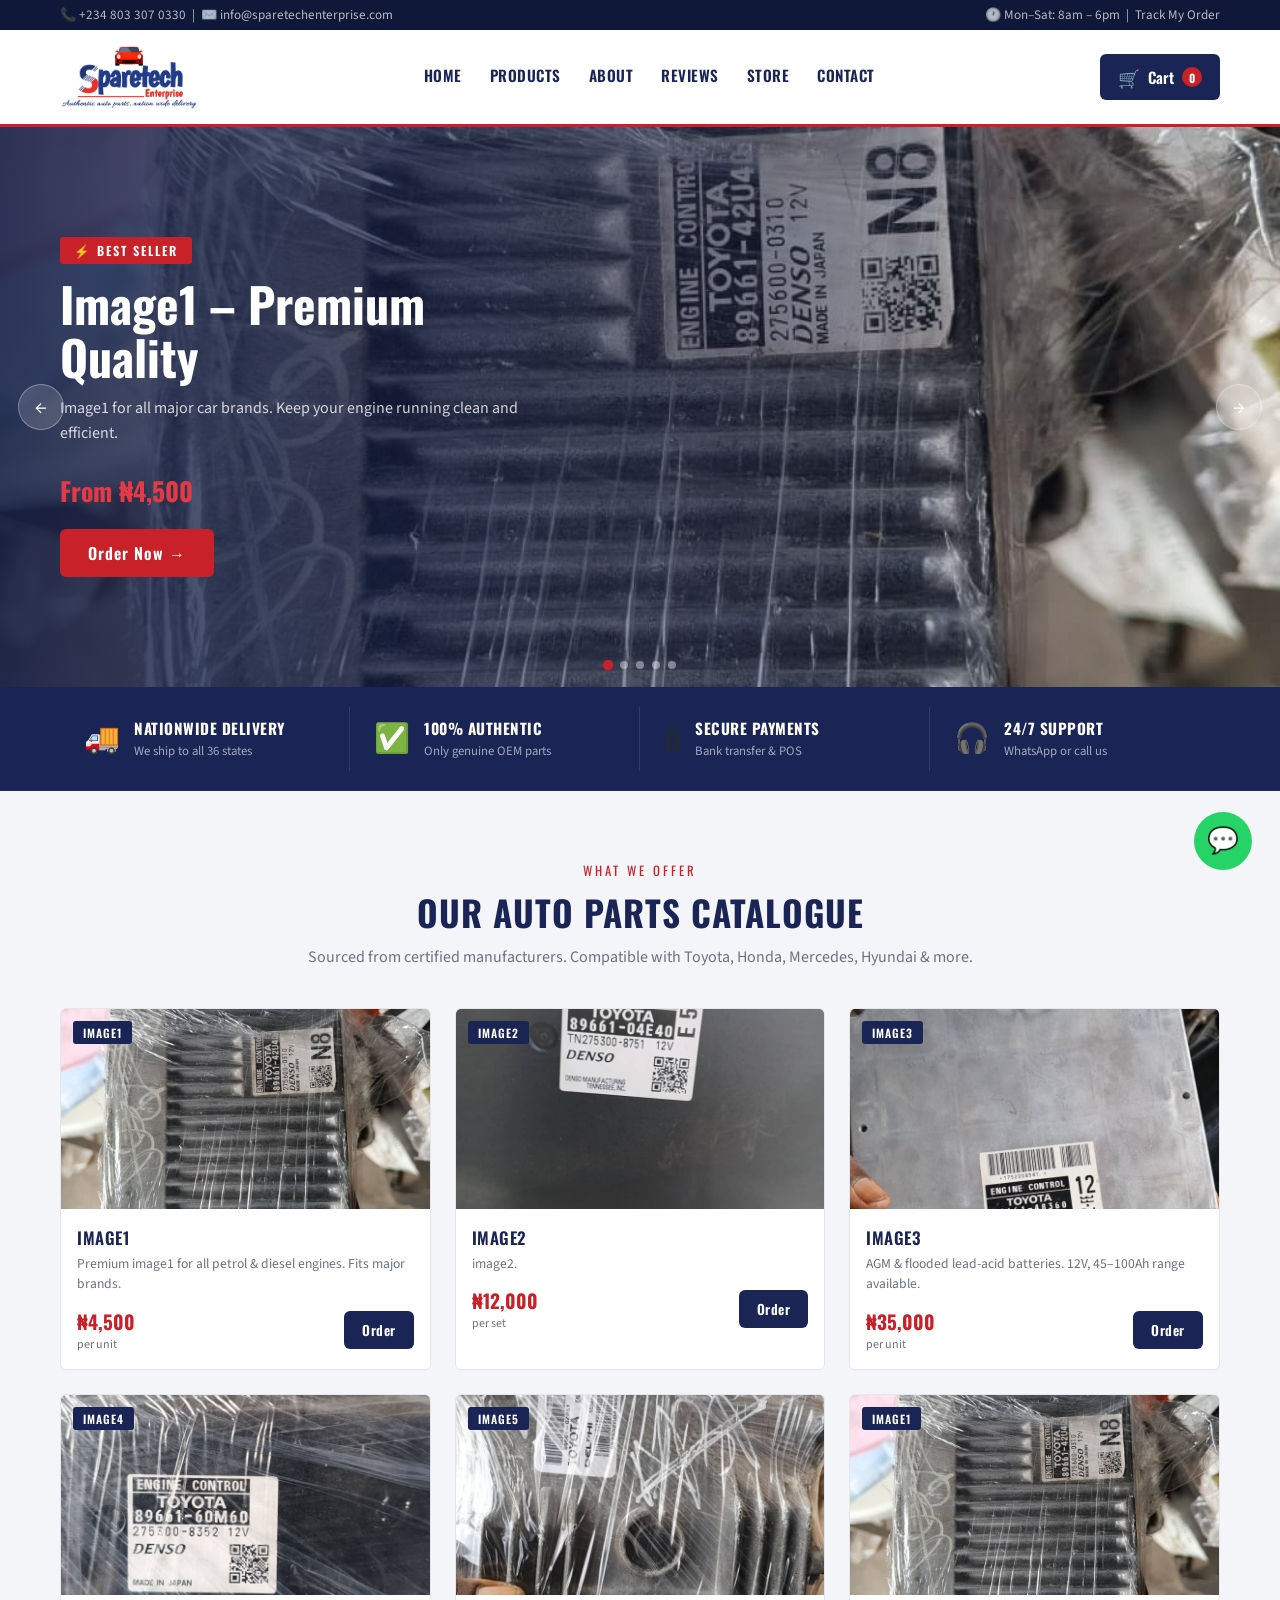
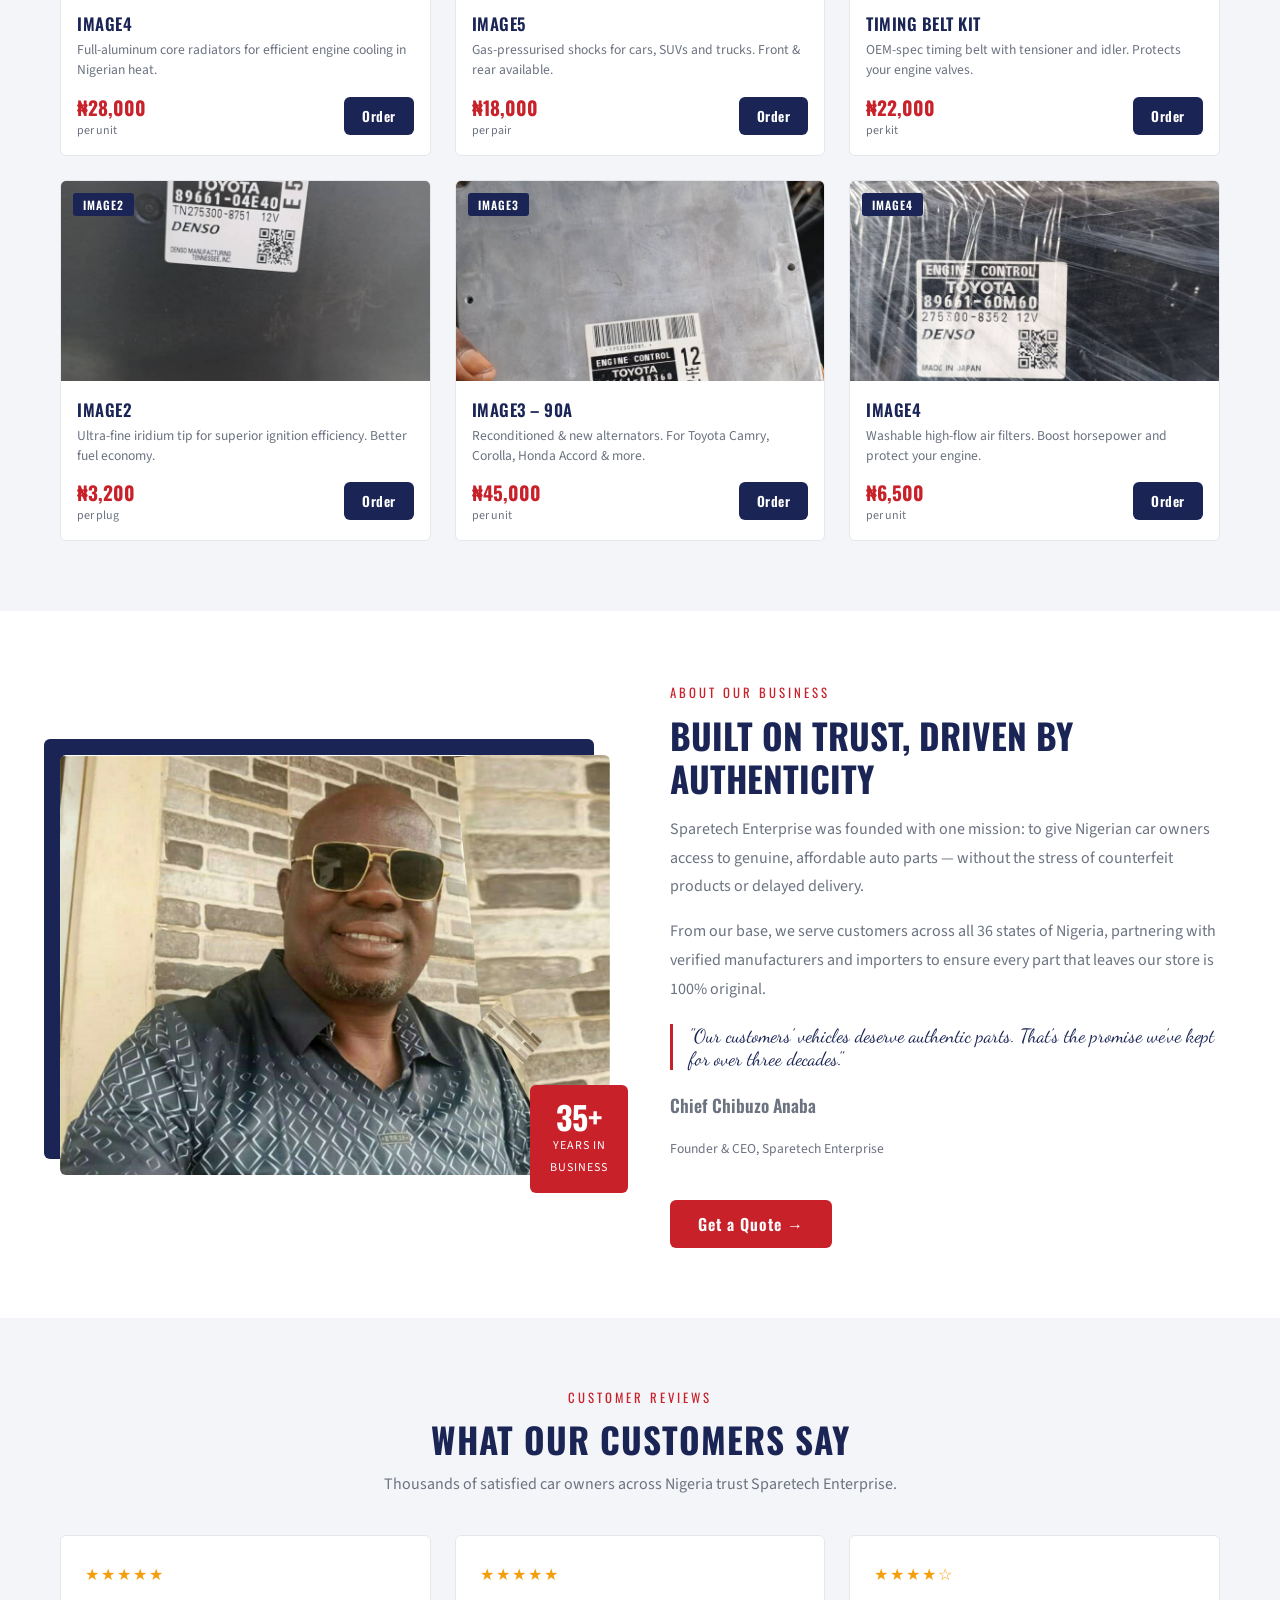
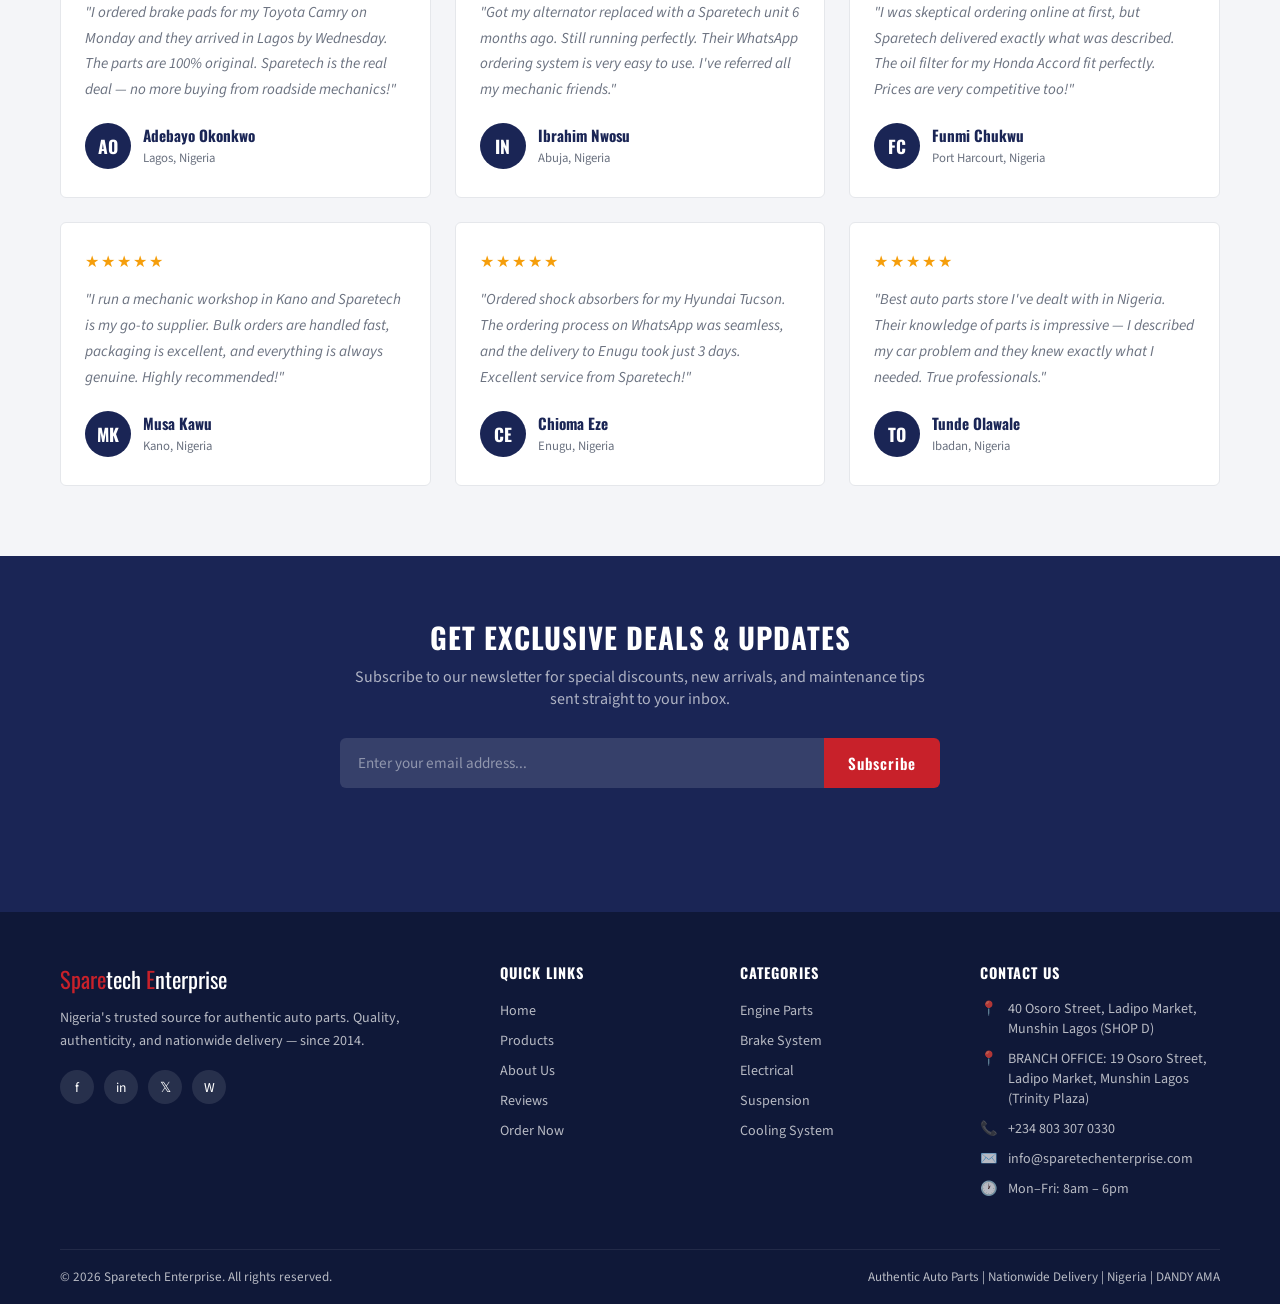
==== commit 66e911e7: "Add files via upload" ====
--- a/index.html
+++ b/index.html
@@ -509,7 +509,7 @@
       <div class="form-row">
         <div class="form-group">
           <label for="order-name">Full Name *</label>
-          <input type="text" id="order-name" placeholder="e.g. Chukwuemeka Okafor" required>
+          <input type="text" id="order-name" placeholder="e.g. John Doe" required>
         </div>
         <div class="form-group">
           <label for="order-phone">Phone Number *</label>
--- a/style.css
+++ b/style.css
@@ -114,7 +114,7 @@
 .about-inner { display: grid; grid-template-columns: 1fr 1fr; gap: 60px; align-items: center; }
 .about-img-wrap { position: relative; }
 .about-img-bg { position: absolute; top: -16px; left: -16px; width: 100%; height: 100%; background: var(--navy); border-radius: var(--radius); z-index: 0; }
-.about-img { position: relative; z-index: 1; border-radius: var(--radius); overflow: hidden; }
+.about-img { position: relative; z-index: 1; border-radius: var(--radius); overflow: hidden;}
 .about-img img { width: 100%; height: 420px; object-fit: cover; object-position: top; }
 .about-badge-wrap { position: absolute; bottom: -18px; right: -18px; z-index: 2; background: var(--red); color: var(--white); padding: 16px 20px; border-radius: var(--radius); text-align: center; }
 .about-badge-wrap strong { font-family: 'Oswald', sans-serif; font-size: 2rem; display: block; line-height: 1; }
@@ -169,15 +169,15 @@
 .footer-bottom { border-top: 1px solid rgba(255,255,255,0.08); padding: 18px 0; display: flex; justify-content: space-between; align-items: center; flex-wrap: wrap; gap: 8px; font-size: 0.82rem; }
 
 /* ===== MODAL ===== */
-.modal-overlay { display: none; position: fixed; inset: 0; background: rgba(0,0,0,0.65); z-index: 2000; align-items: center; justify-content: center; padding: 20px; }
-.modal-overlay.open { display: flex; }
+.modal-overlay { display: none; position: fixed; inset: 0; background: rgba(0,0,0,0.65); z-index: 2000; align-items: center; justify-content: center; padding: 40px; }
+.modal-overlay.open { display: flex;}
 .modal { background: var(--white); border-radius: var(--radius); width: 100%; max-width: 520px; overflow: hidden; animation: modalIn 0.3s ease; }
 @keyframes modalIn { from { opacity: 0; transform: translateY(-20px); } to { opacity: 1; transform: translateY(0); } }
-.modal-header { background: var(--navy); padding: 20px 24px; display: flex; align-items: center; justify-content: space-between; }
+.modal-header { background: var(--navy); padding: 10px 24px; display: flex; align-items: center; justify-content: space-between; }
 .modal-header h3 { font-family: 'Oswald', sans-serif; font-size: 1.2rem; color: var(--white); text-transform: uppercase; letter-spacing: 1px; }
 .modal-close { color: rgba(255,255,255,0.7); font-size: 1.5rem; line-height: 1; transition: color var(--transition); }
 .modal-close:hover { color: var(--white); }
-.modal-body { padding: 28px 24px; }
+.modal-body { padding: 10px 24px; }
 .form-group { margin-bottom: 16px; }
 .form-group label { display: block; font-size: 0.85rem; font-weight: 600; color: var(--navy); margin-bottom: 6px; text-transform: uppercase; letter-spacing: 0.5px; }
 .form-group input, .form-group select, .form-group textarea { width: 100%; padding: 11px 14px; border: 1px solid var(--gray-light); border-radius: var(--radius); font-size: 0.95rem; outline: none; transition: border-color var(--transition); color: var(--text); background: var(--white); }
@@ -185,7 +185,7 @@
 .form-group textarea { height: 90px; resize: vertical; }
 .form-row { display: grid; grid-template-columns: 1fr 1fr; gap: 14px; }
 .modal-footer { padding: 0 24px 24px; }
-.btn-whatsapp { width: 100%; padding: 14px; background: #25d366; color: var(--white); font-family: 'Oswald', sans-serif; font-size: 1rem; font-weight: 700; letter-spacing: 1px; border-radius: var(--radius); display: flex; align-items: center; justify-content: center; gap: 10px; transition: background var(--transition); }
+.btn-whatsapp {margin: -20px 0 ; width: 100%; padding: 10px; background: #25d366; color: var(--white); font-family: 'Oswald', sans-serif; font-size: 1rem; font-weight: 700; letter-spacing: 1px; border-radius: var(--radius); display: flex; align-items: center; justify-content: center; gap: 10px; transition: background var(--transition); }
 .btn-whatsapp:hover { background: #1ebe5a; }
 
 /* ===== FLOATING WHATSAPP ===== */
@@ -206,6 +206,7 @@
   .feature-item { border-bottom: 1px solid rgba(255,255,255,0.1); }
   .about-inner { grid-template-columns: 1fr; gap: 40px; }
   .about-img-wrap { max-width: 420px; margin: 0 auto; }
+  .btn-whatsapp {margin: -20px 0 ;}
 }
 
 @media (max-width: 768px) {
@@ -219,6 +220,7 @@
   .newsletter-form { flex-direction: column; border-radius: 0; }
   .newsletter-form input, .newsletter-form button { border-radius: var(--radius); }
   .features-grid { grid-template-columns: 1fr 1fr; }
+  .btn-whatsapp {margin: -20px 0 ;}
   .footer-bottom { flex-direction: column; text-align: center; }
 }
 
@@ -229,4 +231,5 @@
   .features-grid { grid-template-columns: 1fr; }
   .form-row { grid-template-columns: 1fr; }
   .topbar .container { flex-direction: column; text-align: center; }
+  .btn-whatsapp {margin: -20px 0 ;}
 }
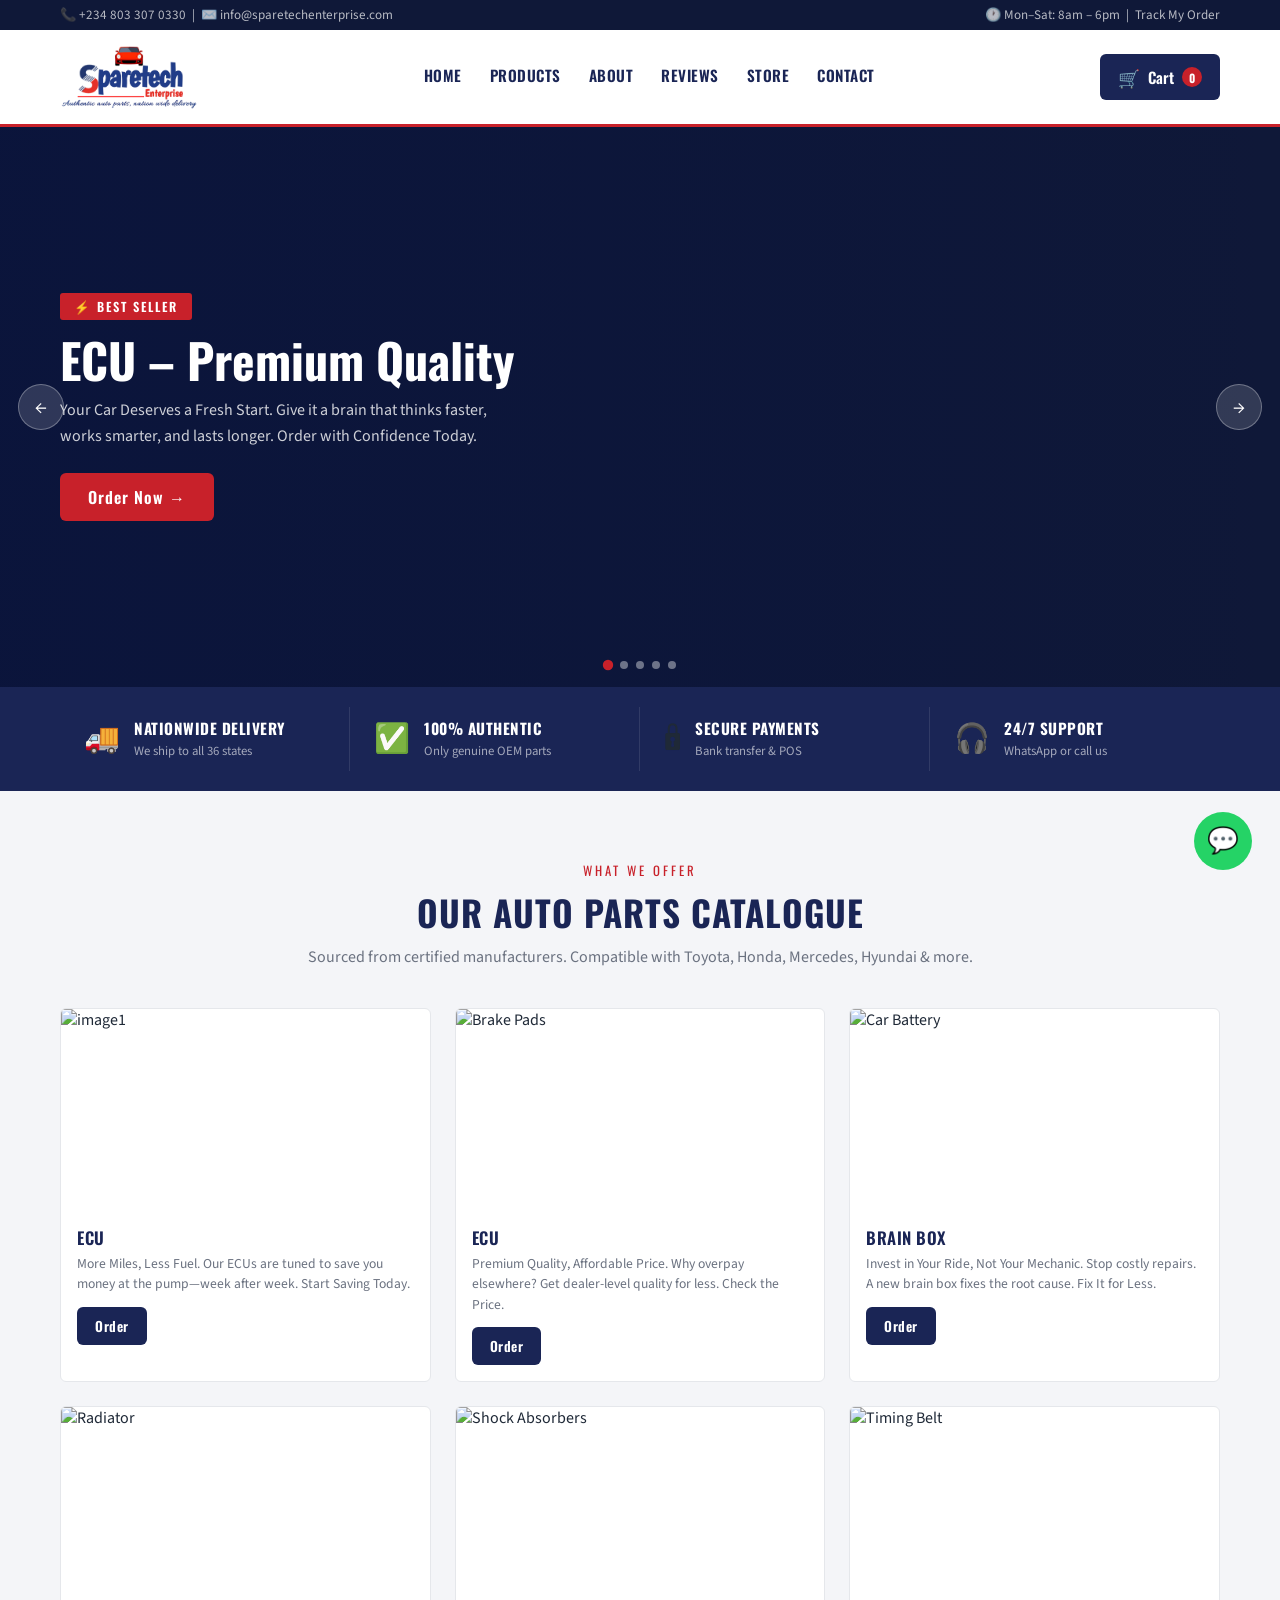
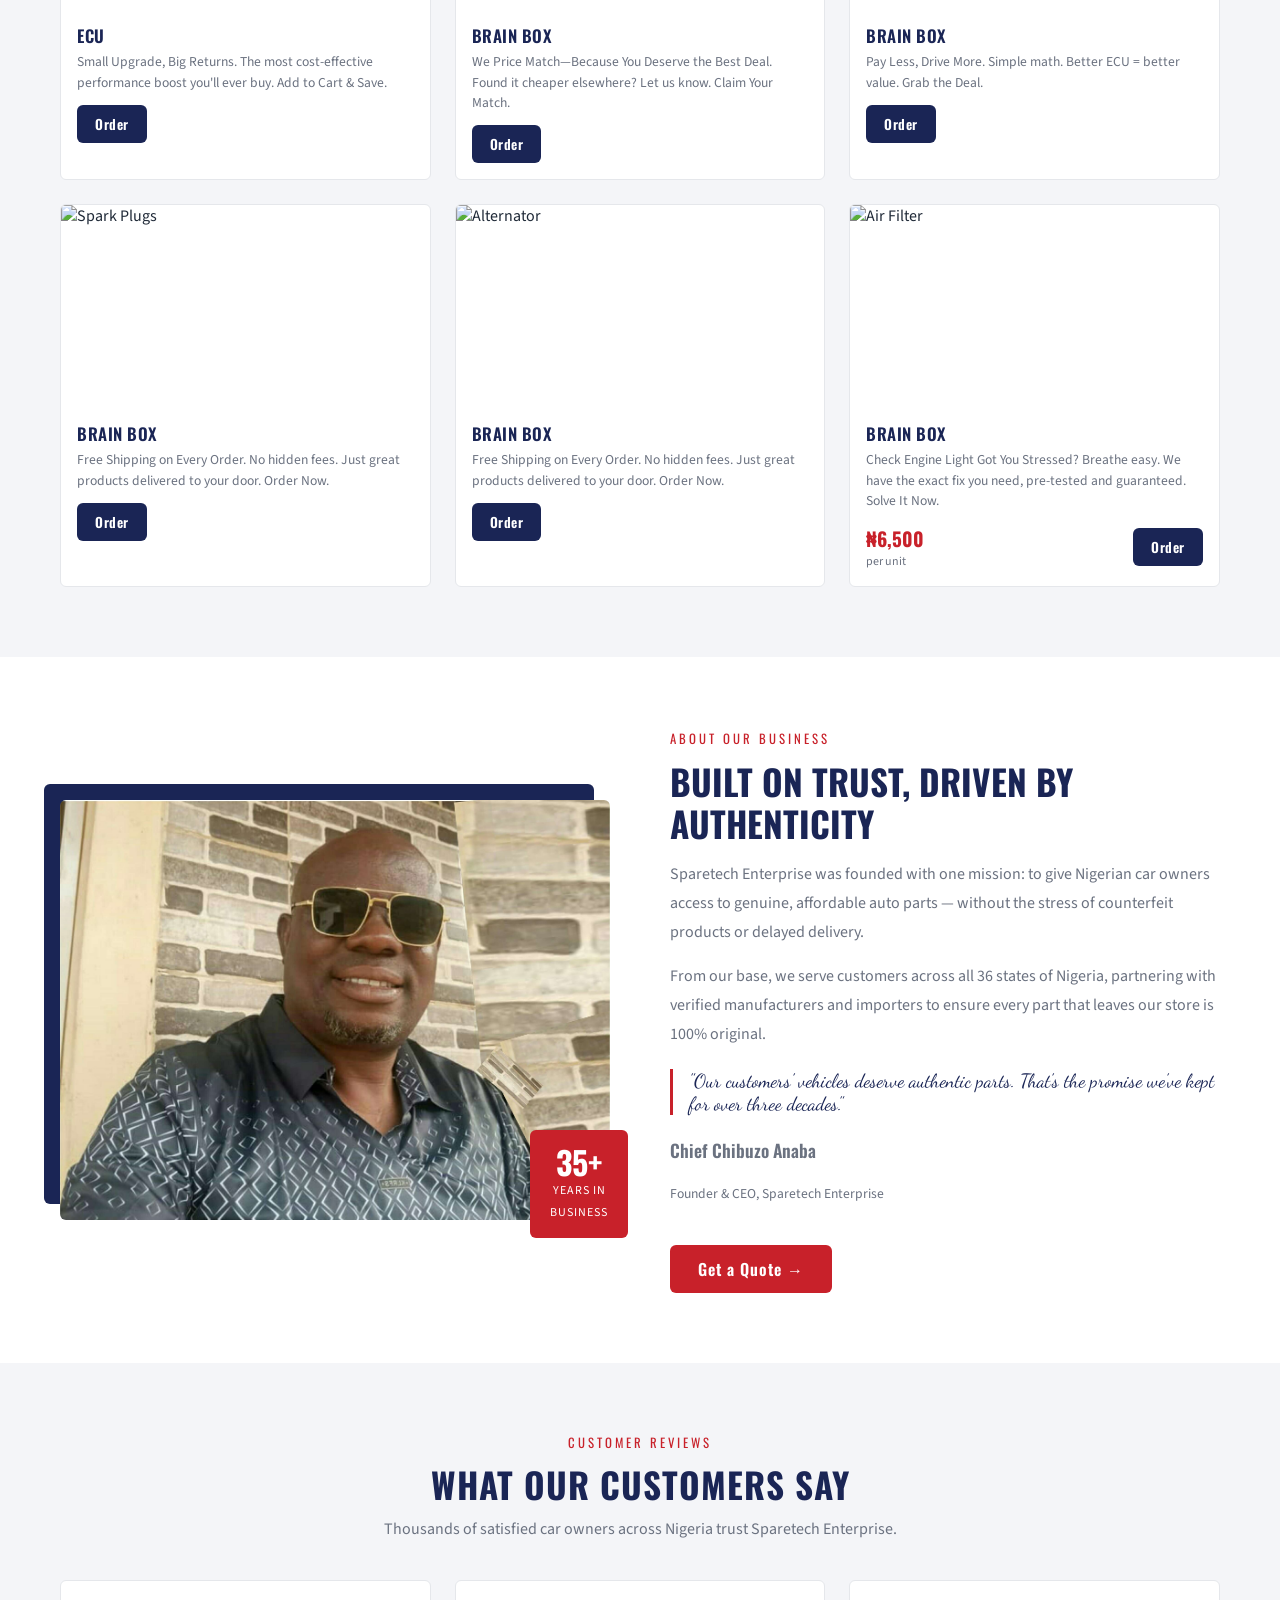
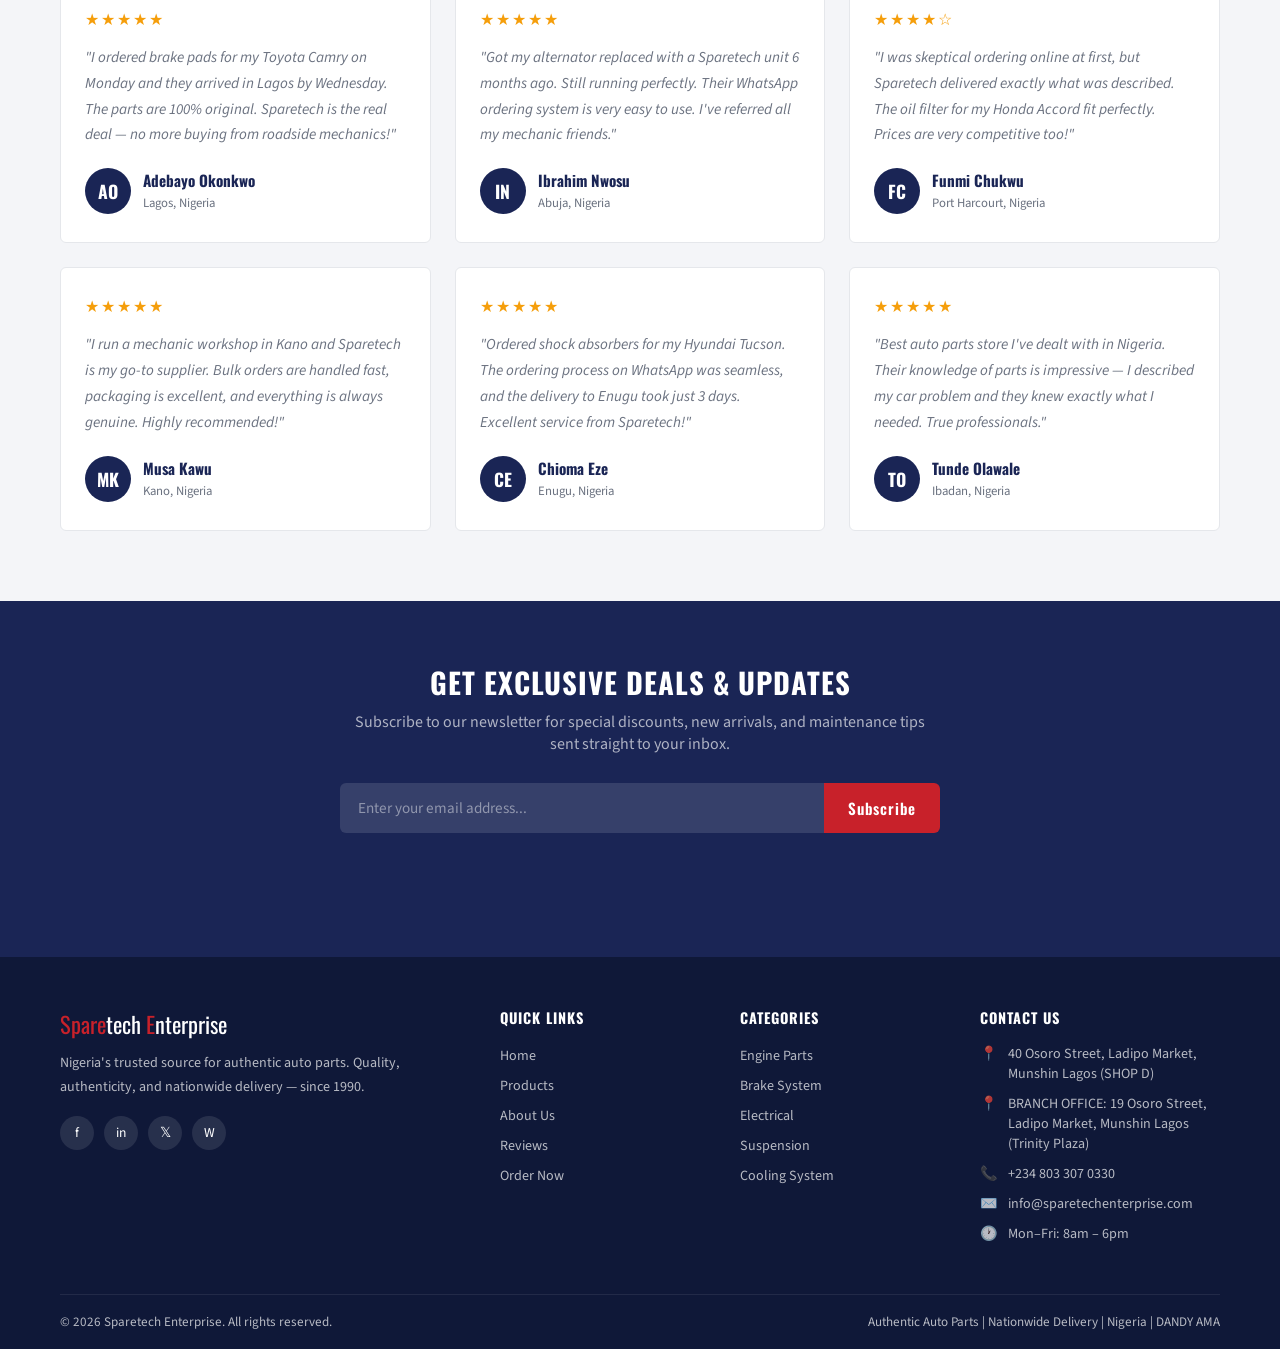
==== commit 8584852b: "Add files via upload" ====
--- a/index.html
+++ b/index.html
@@ -18,7 +18,7 @@
 <div class="topbar">
   <div class="container">
     <span>📞 +234 803 307 0330 &nbsp;|&nbsp; ✉️ info@sparetechenterprise.com</span>
-    <span>🕐 Mon–Sat: 8am – 6pm &nbsp;|&nbsp; <a href="#">Track My Order</a></span>
+    <span>🕐 Mon–Sat: 8am – 6pm &nbsp;|&nbsp; <a href="#" id="trackOrder">Track My Order</a></span>
   </div>
 </div>
 
@@ -70,61 +70,57 @@
 
     <!-- Slide 1 -->
     <div class="slide">
-       <div class="slide-bg" style="background-image: url('./sp1.jpg');"></div>
+       <div class="slide-bg" style="background-image: url('./image/sp1.jpg');"></div>
       <div class="slide-content">
         <span class="slide-badge">⚡ Best Seller</span>
-        <h1 class="slide-title">Image1 – Premium Quality</h1>
-        <p class="slide-desc">Image1 for all major car brands. Keep your engine running clean and efficient.</p>
-        <div class="slide-price">From ₦4,500</div>
-        <button class="btn-primary" onclick="openModal('image1')">Order Now →</button>
+        <h1 class="slide-title">ECU – Premium Quality</h1>
+        <p class="slide-desc">Your Car Deserves a Fresh Start. Give it a brain that thinks faster, works smarter, and lasts longer. Order with Confidence Today.</p>
+        <!-- <div class="slide-price">From ₦4,500</div> -->
+        <button class="btn-primary" onclick="openModal('ECU')">Order Now →</button>
       </div>
     </div>
 
     <!-- Slide 2 -->
     <div class="slide">
-      <div class="slide-bg" style="background-image: url('./sp2.jpg');"></div>
+      <div class="slide-bg" style="background-image: url('./image/sp2.jpg');"></div>
       <div class="slide-content">
         <span class="slide-badge">🔥 Hot Deal</span>
-        <h1 class="slide-title">Image2 – Certified Safe</h1>
-        <p class="slide-desc">Don't compromise on safety. Genuine image2 for Toyota, Honda, Mercedes & more.</p>
-        <div class="slide-price">From ₦12,000</div>
-        <button class="btn-primary" onclick="openModal('image2')">Order Now →</button>
+        <h1 class="slide-title">BRAIN BOX – Certified Safe</h1>
+        <p class="slide-desc">No Tricks. Just Reliable Performance. Every ECU is tested twice before it ships—because your trust matters to us. Shop Now..</p>
+        <button class="btn-primary" onclick="openModal('ECU')">Order Now →</button>
       </div>
     </div>
 
     <!-- Slide 3 -->
     <div class="slide">
-      <div class="slide-bg" style="background-image: url('./sp3.jpg');"></div>
+      <div class="slide-bg" style="background-image: url('./image/sp3.jpg');"></div>
       <div class="slide-content">
         <span class="slide-badge">🚀 Fast Delivery</span>
-        <h1 class="slide-title">image3 – All Makes & Models</h1>
-        <p class="slide-desc">Long-lasting image3. Delivered and installed at your doorstep.</p>
-        <div class="slide-price">From ₦35,000</div>
-        <button class="btn-primary" onclick="openModal('image3')">Order Now →</button>
+        <h1 class="slide-title">ECU – All Makes & Models</h1>
+        <p class="slide-desc">Drive Happy, Drive Safe. A smooth-running engine means peace of mind on every journey. We make that happen. Get Yours Now.</p>
+        <button class="btn-primary" onclick="openModal('ECU')">Order Now →</button>
       </div>
     </div>
 
     <!-- Slide 4 -->
     <div class="slide">
-      <div class="slide-bg" style="background-image: url('./sp4.jpg');"></div>
+      <div class="slide-bg" style="background-image: url('./image/sp4.jpg');"></div>
       <div class="slide-content">
         <span class="slide-badge">✅ Authentic</span>
-        <h1 class="slide-title">image4 – Genuine Parts</h1>
-        <p class="slide-desc">Refurbished and brand-new image4 with full warranty. No counterfeit parts.</p>
-        <div class="slide-price">From ₦25,000</div>
-        <button class="btn-primary" onclick="openModal('imag4')">Order Now →</button>
+        <h1 class="slide-title">ECU – Genuine Parts</h1>
+        <p class="slide-desc">We Take the Guesswork Out. Exact fit, pre-programmed, and ready to install. No headaches, just results. Buy with Ease.</p>
+        <button class="btn-primary" onclick="openModal('ECU')">Order Now →</button>
       </div>
     </div>
 
     <!-- Slide 5 -->
     <div class="slide">
-      <div class="slide-bg" style="background-image: url('./sp5.jpg');"></div>
+      <div class="slide-bg" style="background-image: url('./image/sp5.jpg');"></div>
       <div class="slide-content">
         <span class="slide-badge">🌍 Nationwide</span>
-        <h1 class="slide-title">image5</h1>
-        <p class="slide-desc">Smooth out every Nigerian road. Quality shocks delivered anywhere in the country.</p>
-        <div class="slide-price">From ₦18,000</div>
-        <button class="btn-primary" onclick="openModal('image5')">Order Now →</button>
+        <h1 class="slide-title">BRAIN BOX</h1>
+        <p class="slide-desc">Thousands of Happy Drivers Can't Be Wrong. Join our family of satisfied customers. Quality you can count on. See Reviews & Buy.</p>
+        <button class="btn-primary" onclick="openModal('ECU')">Order Now →</button>
       </div>
     </div>
 
@@ -181,135 +177,122 @@
 
       <article class="product-card">
         <div class="product-img">
-           <img src="./sp1.jpg" alt="image1" loading="lazy">
-          <span class="product-tag">image1</span>
-        </div>
-        <div class="product-info">
-          <h3 class="product-name">image1</h3>
-          <p class="product-desc">Premium image1 for all petrol & diesel engines. Fits major brands.</p>
-          <div class="product-footer">
-            <div class="product-price">₦4,500 <small>per unit</small></div>
-            <button class="order-btn" onclick="openModal('image1')">Order</button>
-          </div>
-        </div>
-      </article>
-
-      <article class="product-card">
-        <div class="product-img">
-          <img src="./sp2.jpg" alt="Brake Pads" loading="lazy">
-          <span class="product-tag">image2</span>
-        </div>
-        <div class="product-info">
-          <h3 class="product-name">image2</h3>
-          <p class="product-desc">image2.</p>
-          <div class="product-footer">
-            <div class="product-price">₦12,000 <small>per set</small></div>
-            <button class="order-btn" onclick="openModal('image2')">Order</button>
-          </div>
-        </div>
-      </article>
-
-      <article class="product-card">
-        <div class="product-img">
-          <img src="./sp3.jpg" alt="Car Battery" loading="lazy">
-          <span class="product-tag">image3</span>
-        </div>
-        <div class="product-info">
-          <h3 class="product-name">image3</h3>
-          <p class="product-desc">AGM & flooded lead-acid batteries. 12V, 45–100Ah range available.</p>
-          <div class="product-footer">
-            <div class="product-price">₦35,000 <small>per unit</small></div>
-            <button class="order-btn" onclick="openModal('image3')">Order</button>
-          </div>
-        </div>
-      </article>
-
-      <article class="product-card">
-        <div class="product-img">
-          <img src="./sp4.jpg" alt="Radiator" loading="lazy">
-          <span class="product-tag">image4</span>
-        </div>
-        <div class="product-info">
-          <h3 class="product-name">image4</h3>
-          <p class="product-desc">Full-aluminum core radiators for efficient engine cooling in Nigerian heat.</p>
-          <div class="product-footer">
-            <div class="product-price">₦28,000 <small>per unit</small></div>
-            <button class="order-btn" onclick="openModal('image4')">Order</button>
-          </div>
-        </div>
-      </article>
-
-      <article class="product-card">
-        <div class="product-img">
-          <img src="./sp5.jpg" alt="Shock Absorbers" loading="lazy">
-          <span class="product-tag">image5</span>
-        </div>
-        <div class="product-info">
-          <h3 class="product-name">image5</h3>
-          <p class="product-desc">Gas-pressurised shocks for cars, SUVs and trucks. Front & rear available.</p>
-          <div class="product-footer">
-            <div class="product-price">₦18,000 <small>per pair</small></div>
-            <button class="order-btn" onclick="openModal('image5')">Order</button>
-          </div>
-        </div>
-      </article>
-
-      <article class="product-card">
-        <div class="product-img">
-          <img src="./sp1.jpg" alt="Timing Belt" loading="lazy">
-          <span class="product-tag">image1</span>
-        </div>
-        <div class="product-info">
-          <h3 class="product-name">Timing Belt Kit</h3>
-          <p class="product-desc">OEM-spec timing belt with tensioner and idler. Protects your engine valves.</p>
-          <div class="product-footer">
-            <div class="product-price">₦22,000 <small>per kit</small></div>
-            <button class="order-btn" onclick="openModal('image1')">Order</button>
-          </div>
-        </div>
-      </article>
-
-      <article class="product-card">
-        <div class="product-img">
-          <img src="./sp2.jpg" alt="Spark Plugs" loading="lazy">
-          <span class="product-tag">image2</span>
-        </div>
-        <div class="product-info">
-          <h3 class="product-name">image2</h3>
-          <p class="product-desc">Ultra-fine iridium tip for superior ignition efficiency. Better fuel economy.</p>
-          <div class="product-footer">
-            <div class="product-price">₦3,200 <small>per plug</small></div>
-            <button class="order-btn" onclick="openModal('image2')">Order</button>
-          </div>
-        </div>
-      </article>
-
-      <article class="product-card">
-        <div class="product-img">
-          <img src="./sp3.jpg" alt="Alternator" loading="lazy">
-          <span class="product-tag">image3</span>
-        </div>
-        <div class="product-info">
-          <h3 class="product-name">image3 – 90A</h3>
-          <p class="product-desc">Reconditioned & new alternators. For Toyota Camry, Corolla, Honda Accord & more.</p>
-          <div class="product-footer">
-            <div class="product-price">₦45,000 <small>per unit</small></div>
-            <button class="order-btn" onclick="openModal('image3')">Order</button>
-          </div>
-        </div>
-      </article>
-
-      <article class="product-card">
-        <div class="product-img">
-          <img src="./sp4.jpg" alt="Air Filter" loading="lazy">
-          <span class="product-tag">image4</span>
-        </div>
-        <div class="product-info">
-          <h3 class="product-name">image4</h3>
-          <p class="product-desc">Washable high-flow air filters. Boost horsepower and protect your engine.</p>
+           <img src="./image/sp6.jpg" alt="image1" loading="lazy">
+          <!-- <span class="product-tag">image1</span> -->
+        </div>
+        <div class="product-info">
+          <h3 class="product-name">ECU</h3>
+          <p class="product-desc">More Miles, Less Fuel. Our ECUs are tuned to save you money at the pump—week after week. Start Saving Today.</p>
+          <div class="product-footer">
+            <!-- <div class="product-price">₦4,500 <small>per unit</small></div> -->
+            <button class="order-btn" onclick="openModal('ECU')">Order</button>
+          </div>
+        </div>
+      </article>
+
+      <article class="product-card">
+        <div class="product-img">
+          <img src="./image/sp7.jpg" alt="Brake Pads" loading="lazy">
+        </div>
+        <div class="product-info">
+          <h3 class="product-name">ECU</h3>
+          <p class="product-desc">Premium Quality, Affordable Price. Why overpay elsewhere? Get dealer-level quality for less. Check the Price.</p>
+          <div class="product-footer">
+            <button class="order-btn" onclick="openModal('ECU')">Order</button>
+          </div>
+        </div>
+      </article>
+
+      <article class="product-card">
+        <div class="product-img">
+          <img src="./image/sp8.jpg" alt="Car Battery" loading="lazy">
+        </div>
+        <div class="product-info">
+          <h3 class="product-name">BRAIN BOX</h3>
+          <p class="product-desc">Invest in Your Ride, Not Your Mechanic. Stop costly repairs. A new brain box fixes the root cause. Fix It for Less.</p>
+          <div class="product-footer">
+            <button class="order-btn" onclick="openModal('ECU')">Order</button>
+          </div>
+        </div>
+      </article>
+
+      <article class="product-card">
+        <div class="product-img">
+          <img src="./image/sp9.jpg" alt="Radiator" loading="lazy">
+        </div>
+        <div class="product-info">
+          <h3 class="product-name">ECU</h3>
+          <p class="product-desc">Small Upgrade, Big Returns. The most cost-effective performance boost you'll ever buy. Add to Cart & Save.</p>
+          <div class="product-footer">
+            <button class="order-btn" onclick="openModal('ECU')">Order</button>
+          </div>
+        </div>
+      </article>
+
+      <article class="product-card">
+        <div class="product-img">
+          <img src="./image/sp10.jpg" alt="Shock Absorbers" loading="lazy">
+        </div>
+        <div class="product-info">
+          <h3 class="product-name">BRAIN BOX</h3>
+          <p class="product-desc">We Price Match—Because You Deserve the Best Deal. Found it cheaper elsewhere? Let us know. Claim Your Match.
+
+</p>
+          <div class="product-footer">
+            <button class="order-btn" onclick="openModal('BRAIN BOX')">Order</button>
+          </div>
+        </div>
+      </article>
+
+      <article class="product-card">
+        <div class="product-img">
+          <img src="./image/sp11.jpg" alt="Timing Belt" loading="lazy">
+        </div>
+        <div class="product-info">
+          <h3 class="product-name">BRAIN BOX</h3>
+          <p class="product-desc">Pay Less, Drive More. Simple math. Better ECU = better value. Grab the Deal.</p>
+          <div class="product-footer">
+            <button class="order-btn" onclick="openModal('BRAIN BOX')">Order</button>
+          </div>
+        </div>
+      </article>
+
+      <article class="product-card">
+        <div class="product-img">
+          <img src="./image/sp12.jpg" alt="Spark Plugs" loading="lazy">
+        </div>
+        <div class="product-info">
+          <h3 class="product-name">BRAIN BOX</h3>
+          <p class="product-desc">Free Shipping on Every Order. No hidden fees. Just great products delivered to your door. Order Now.</p>
+          <div class="product-footer">
+            <button class="order-btn" onclick="openModal('BRAIN BOX')">Order</button>
+          </div>
+        </div>
+      </article>
+
+      <article class="product-card">
+        <div class="product-img">
+          <img src="./image/sp13.jpg" alt="Alternator" loading="lazy">
+        </div>
+        <div class="product-info">
+          <h3 class="product-name">BRAIN BOX</h3>
+          <p class="product-desc">Free Shipping on Every Order. No hidden fees. Just great products delivered to your door. Order Now.</p>
+          <div class="product-footer">
+            <button class="order-btn" onclick="openModal('BRAIN BOX')">Order</button>
+          </div>
+        </div>
+      </article>
+
+      <article class="product-card">
+        <div class="product-img">
+          <img src="./image/sp14.jpg" alt="Air Filter" loading="lazy">
+        </div>
+        <div class="product-info">
+          <h3 class="product-name">BRAIN BOX</h3>
+          <p class="product-desc">Check Engine Light Got You Stressed? Breathe easy. We have the exact fix you need, pre-tested and guaranteed. Solve It Now.</p>
           <div class="product-footer">
             <div class="product-price">₦6,500 <small>per unit</small></div>
-            <button class="order-btn" onclick="openModal('image4')">Order</button>
+            <button class="order-btn" onclick="openModal('BRAIN BOX')">Order</button>
           </div>
         </div>
       </article>
@@ -450,7 +433,7 @@
     <div class="footer-grid">
       <div class="footer-brand">
         <div class="logo-name"><span>Spare</span>tech <span>E</span>nterprise</div>
-        <p>Nigeria's trusted source for authentic auto parts. Quality, authenticity, and nationwide delivery — since 2014.</p>
+        <p>Nigeria's trusted source for authentic auto parts. Quality, authenticity, and nationwide delivery — since 1990.</p>
         <div class="social-links">
           <a href="#" aria-label="Facebook">f</a>
           <a href="#" aria-label="Instagram">in</a>
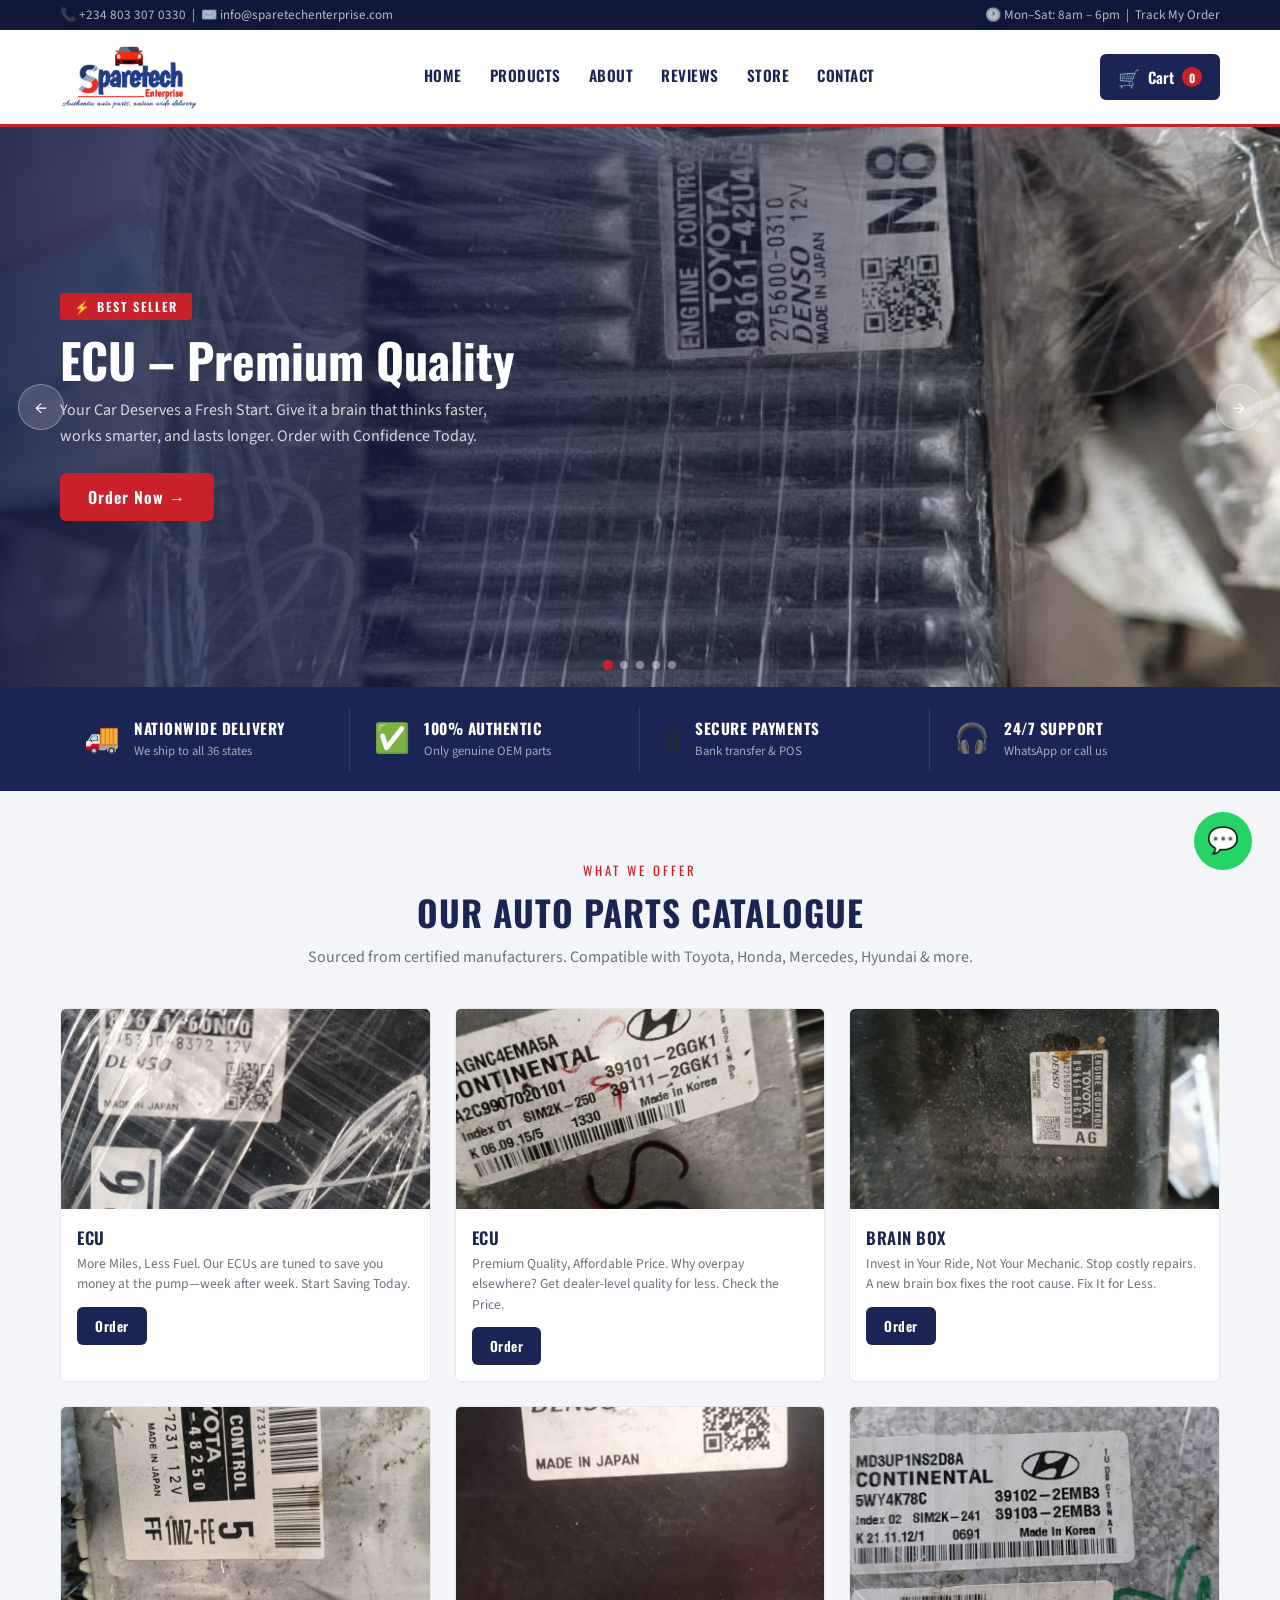
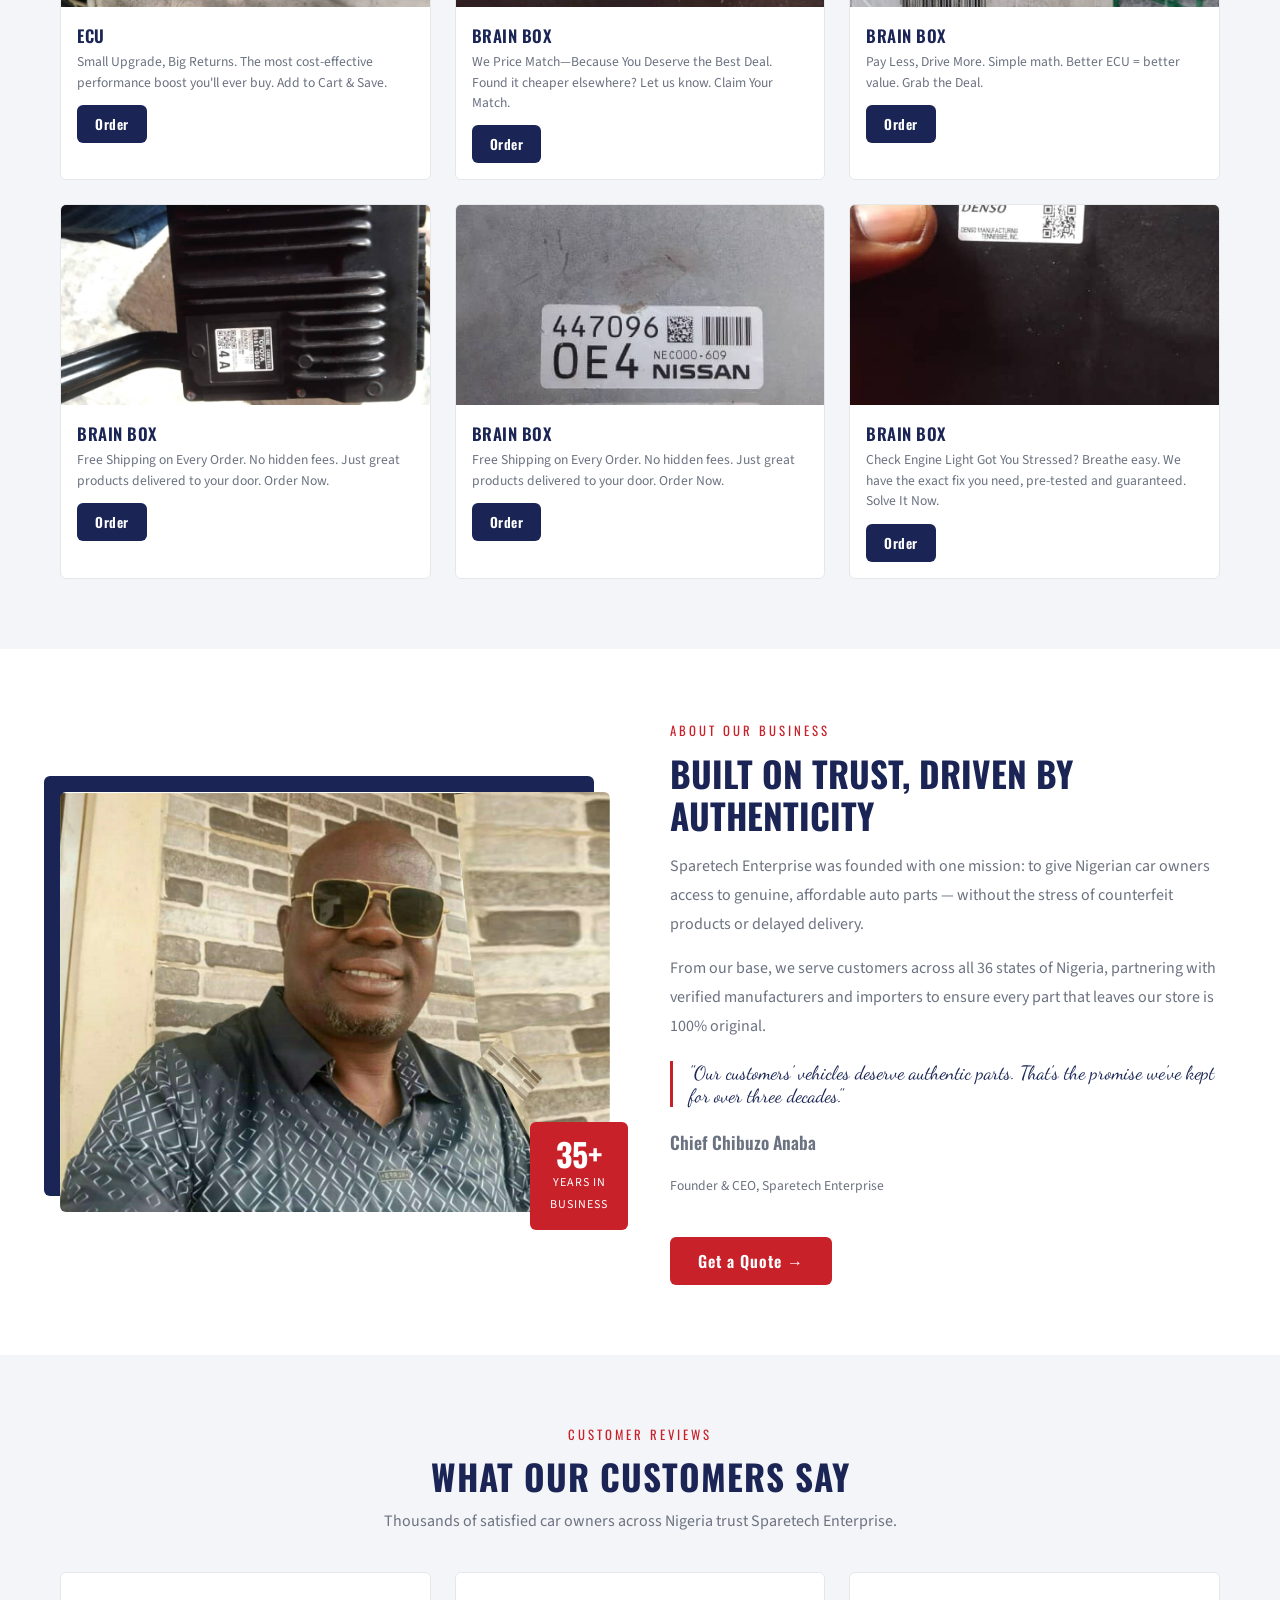
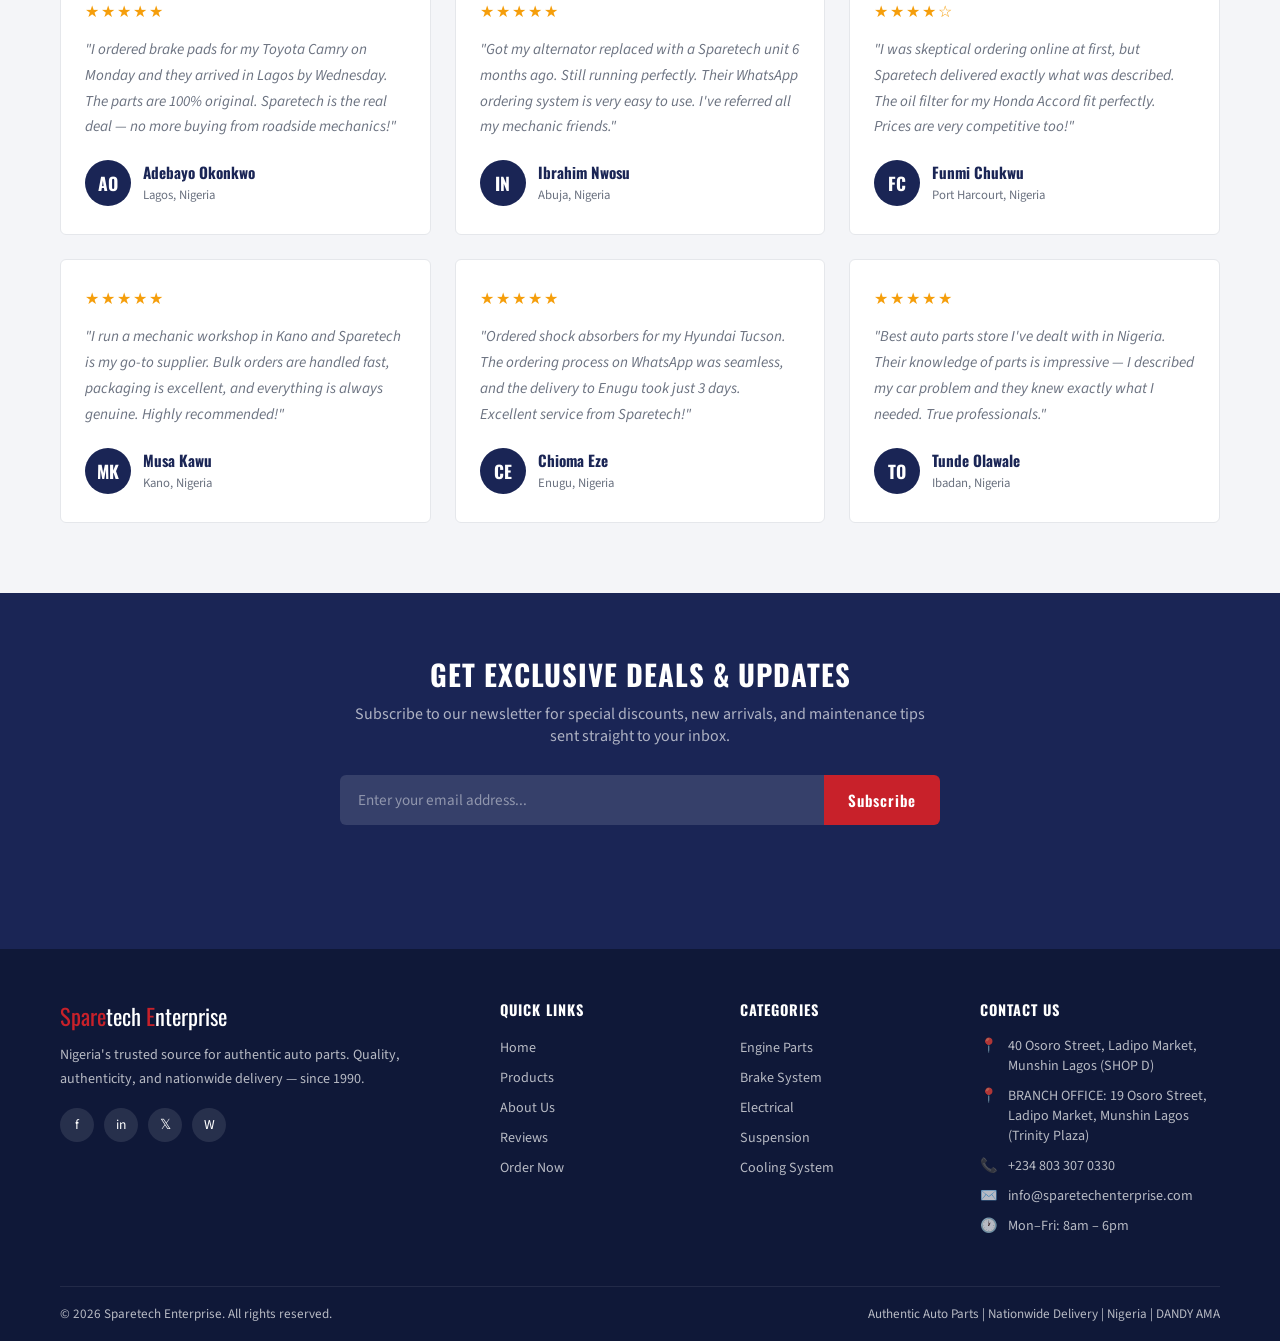
==== commit f4b1ac9a: "Update index.html" ====
--- a/index.html
+++ b/index.html
@@ -291,7 +291,6 @@
           <h3 class="product-name">BRAIN BOX</h3>
           <p class="product-desc">Check Engine Light Got You Stressed? Breathe easy. We have the exact fix you need, pre-tested and guaranteed. Solve It Now.</p>
           <div class="product-footer">
-            <div class="product-price">₦6,500 <small>per unit</small></div>
             <button class="order-btn" onclick="openModal('BRAIN BOX')">Order</button>
           </div>
         </div>
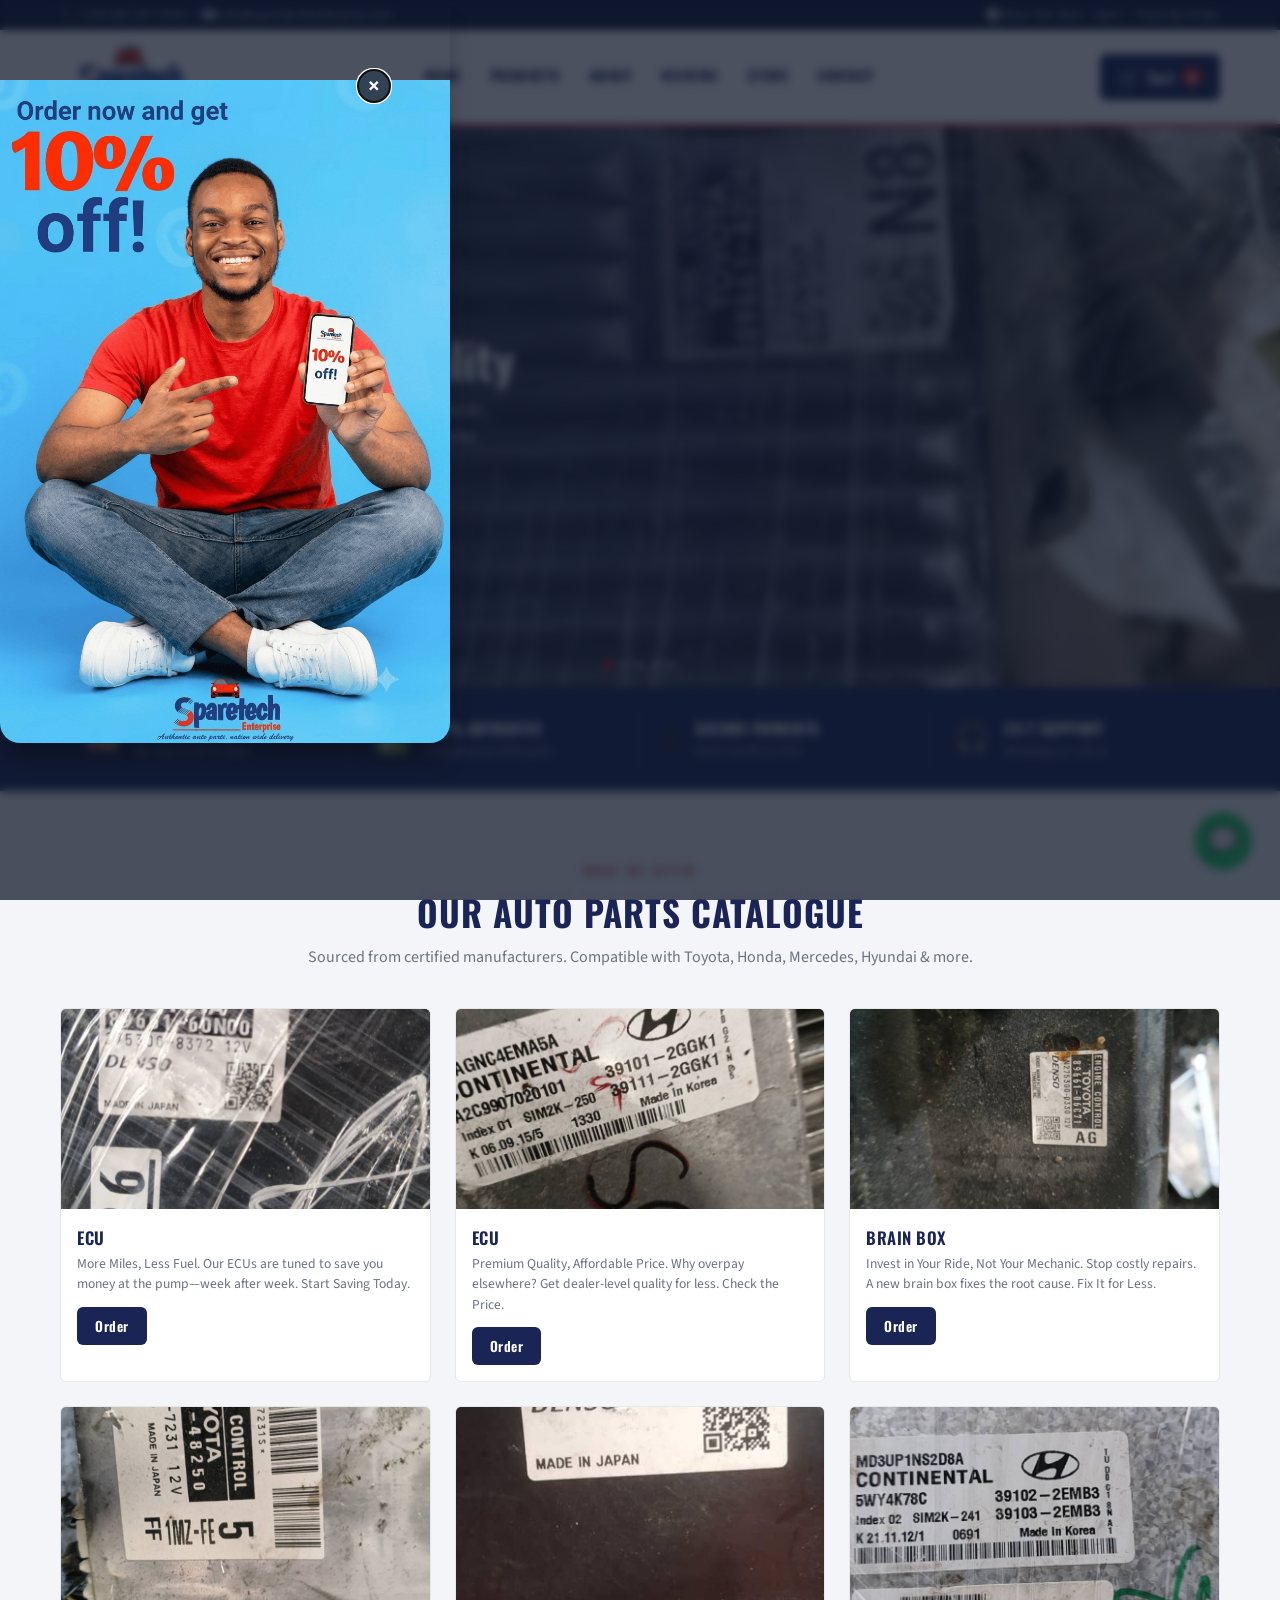
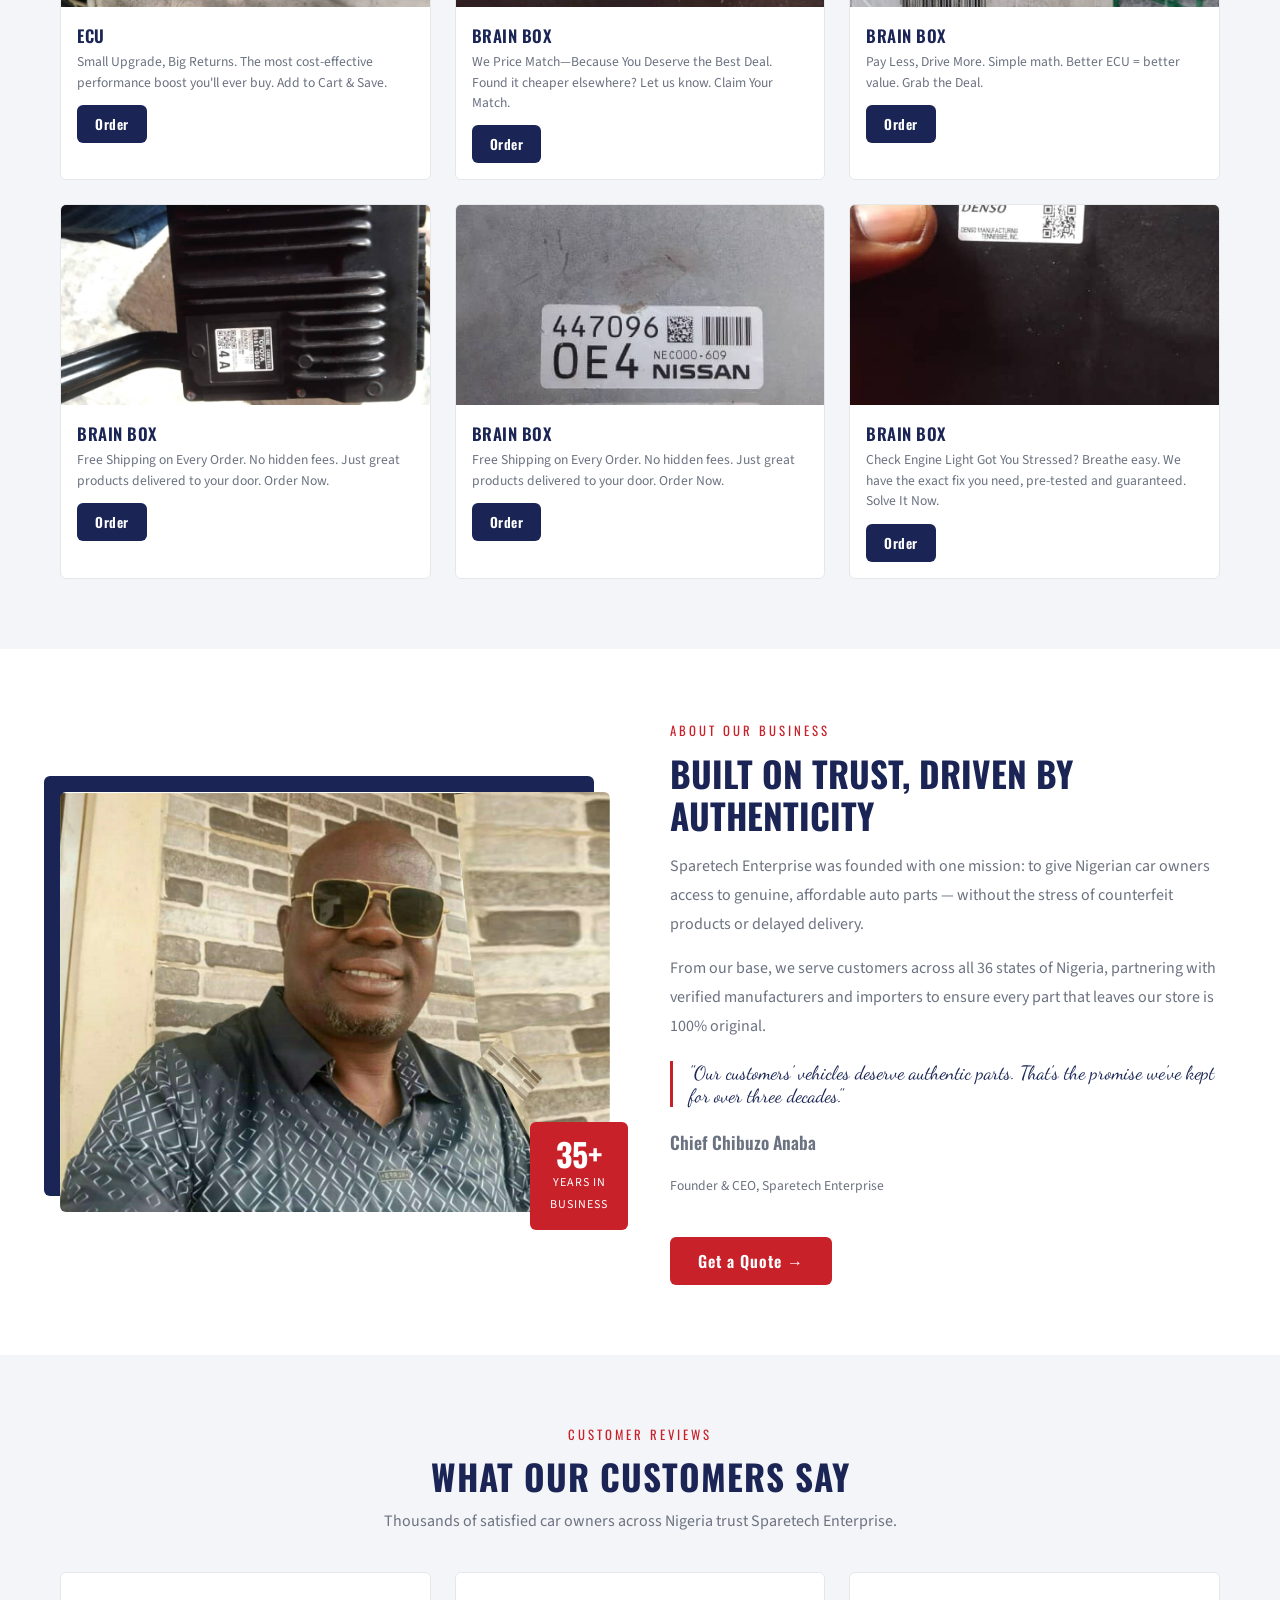
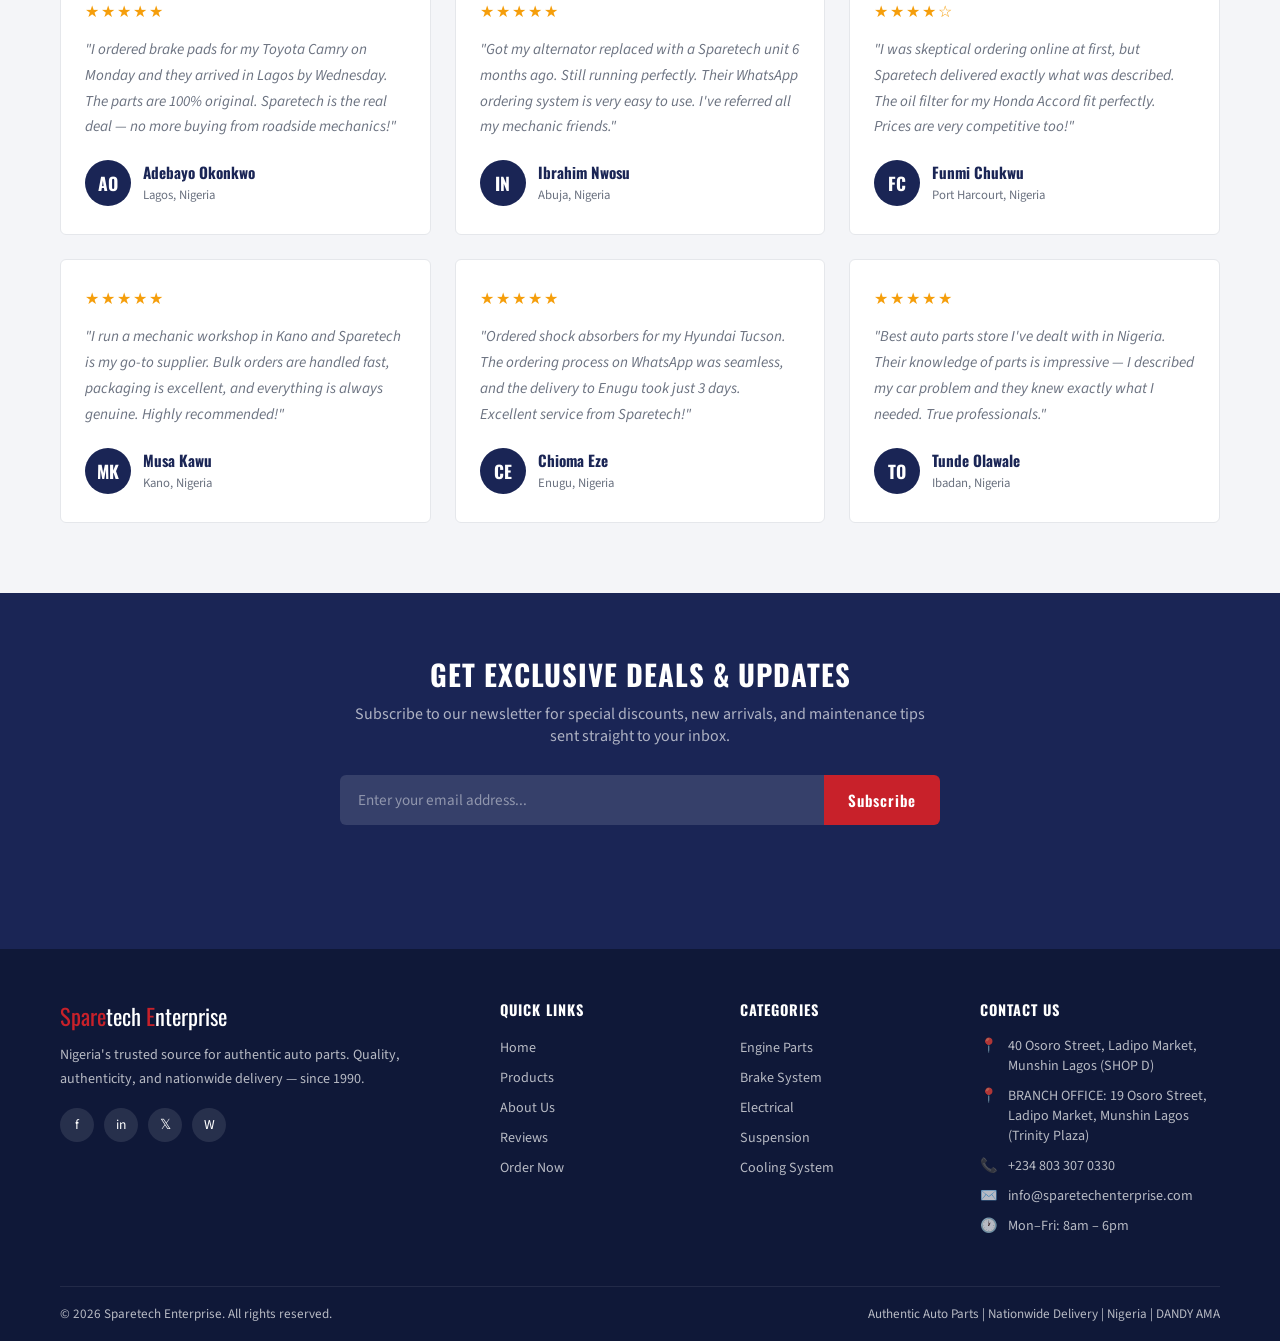
==== commit de547e62: "update" ====
--- a/index.html
+++ b/index.html
@@ -531,6 +531,15 @@
   💬
 </a>
 
+<!-- SPARETECH AUTOMATIC POPUP DIALOG -->
+<dialog id="sp-imageDialog">
+  <!-- Close Button -->
+  <button id="sp-closeBtn" aria-label="Close popup">&times;</button>
+  
+  <!-- Image linked to your specific folder structure -->
+  <img src="./image/promo.png" alt="10% Off Discount Promo" id="sp-popupImage">
+</dialog>
+
 <script src="./script.js"></script>
 </body>
 </html>
--- a/style.css
+++ b/style.css
@@ -12,6 +12,67 @@
   --transition: 0.3s ease;
   --radius: 6px;
 }
+
+/*Sparetech Promo Popup Styles*/
+
+/* The main modal container */
+#sp-imageDialog {
+  border: none;
+  border-radius: 12px;
+  max-width: 450px;
+  width: 90%;
+  max-height: 90vh;
+  padding: 0;
+  overflow: hidden;
+  box-shadow: 0 20px 25px -5px rgba(0, 0, 0, 0.3);
+  position: relative;
+  background: transparent;
+}
+
+/* Dark, blurred overlay background */
+#sp-imageDialog::backdrop {
+  background: rgba(15, 23, 42, 0.75); 
+  backdrop-filter: blur(4px); 
+}
+
+/* Image styling */
+#sp-popupImage {
+  padding-top: 5rem;
+  width: 100%;
+  height: auto;
+  max-height: 90vh;
+  display: block;
+  object-fit: contain;
+  border-radius: 20px;
+}
+
+/* Circular Close Button */
+#sp-closeBtn {
+  position: absolute;
+  top: 70px;
+  right: 60px;
+  background: #334155;
+  color: white;
+  border: none;
+  border-radius: 50%;
+  width: 32px;
+  height: 32px;
+  font-size: 22px;
+  font-weight: bold;
+  cursor: pointer;
+  display: flex;
+  align-items: center;
+  justify-content: center;
+  line-height: 0;
+  transition: background-color 0.15s, transform 0.1s;
+  z-index: 10;
+}
+
+#sp-closeBtn:hover {
+  background: #ef4444; /* Turns red on hover */
+  transform: scale(1.05);
+}
+
 
 /* ===== RESET ===== */
 *, *::before, *::after { box-sizing: border-box; margin: 0; padding: 0; }
